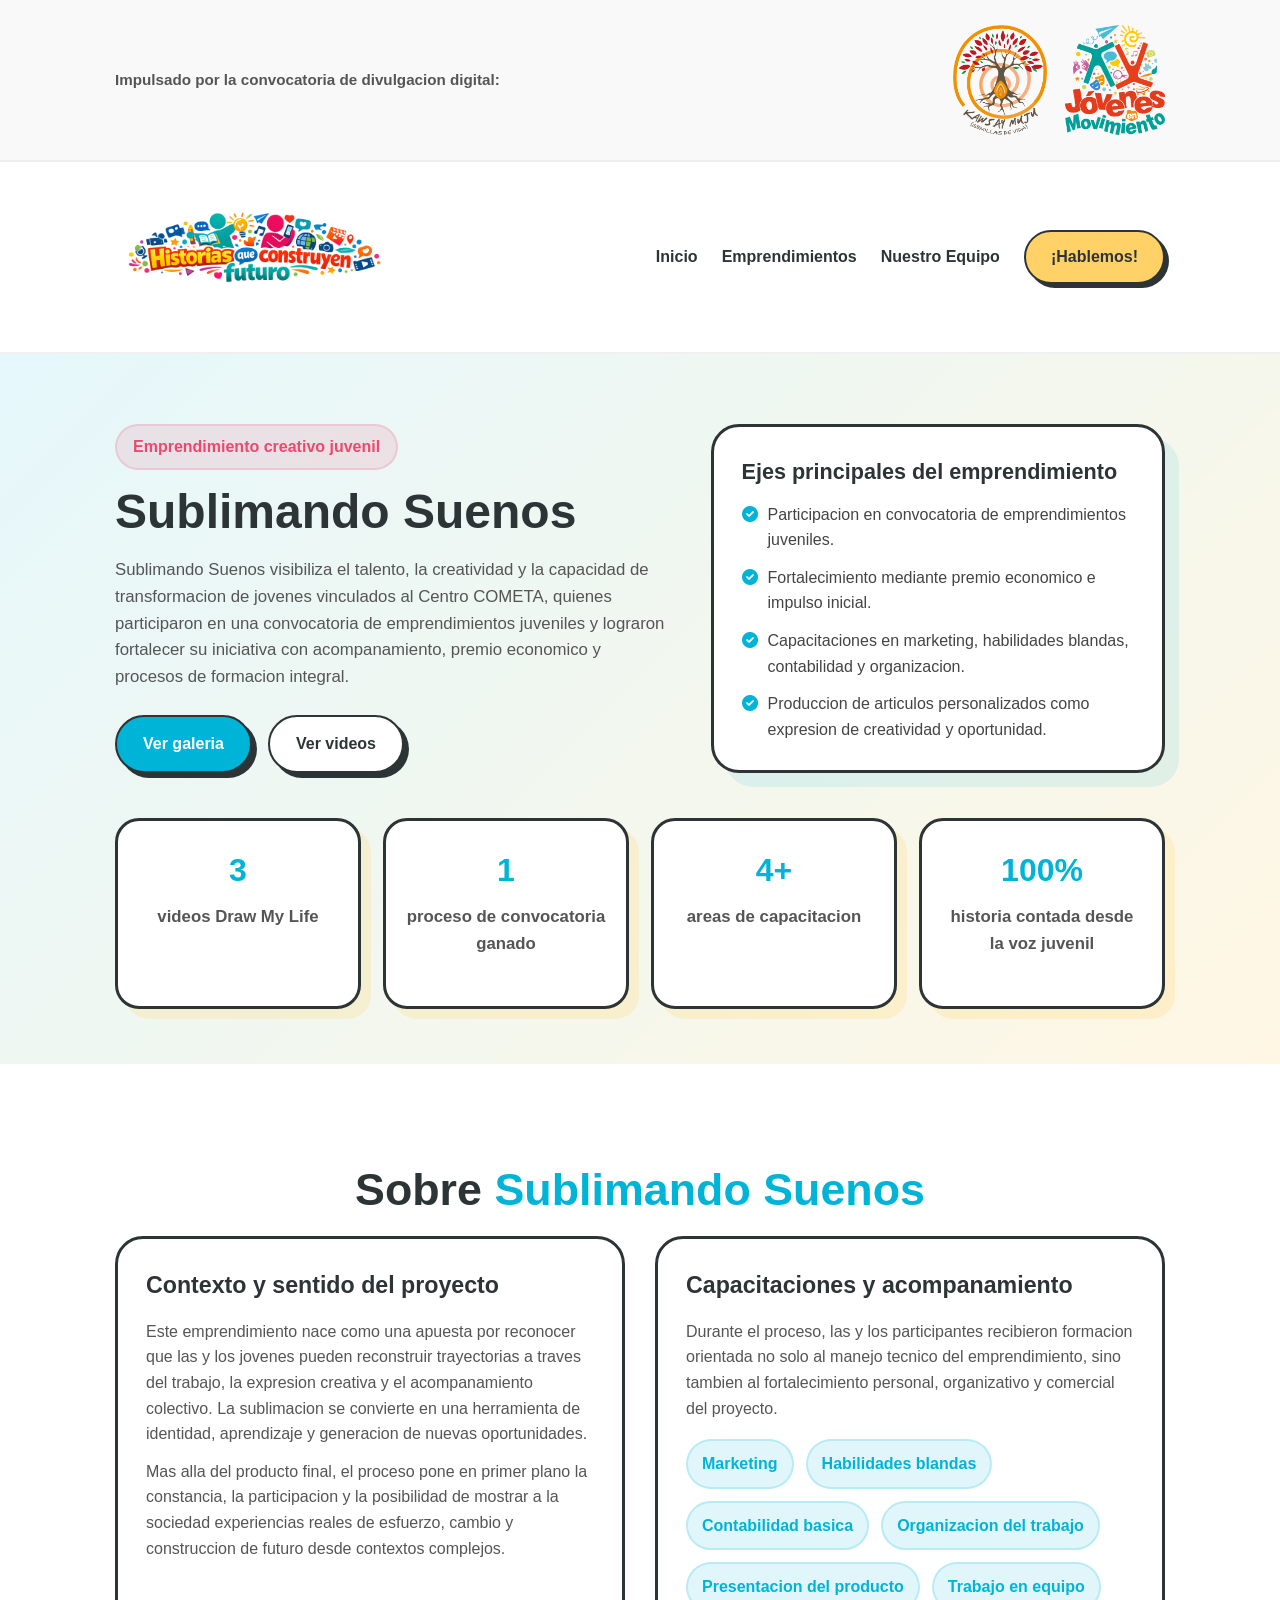
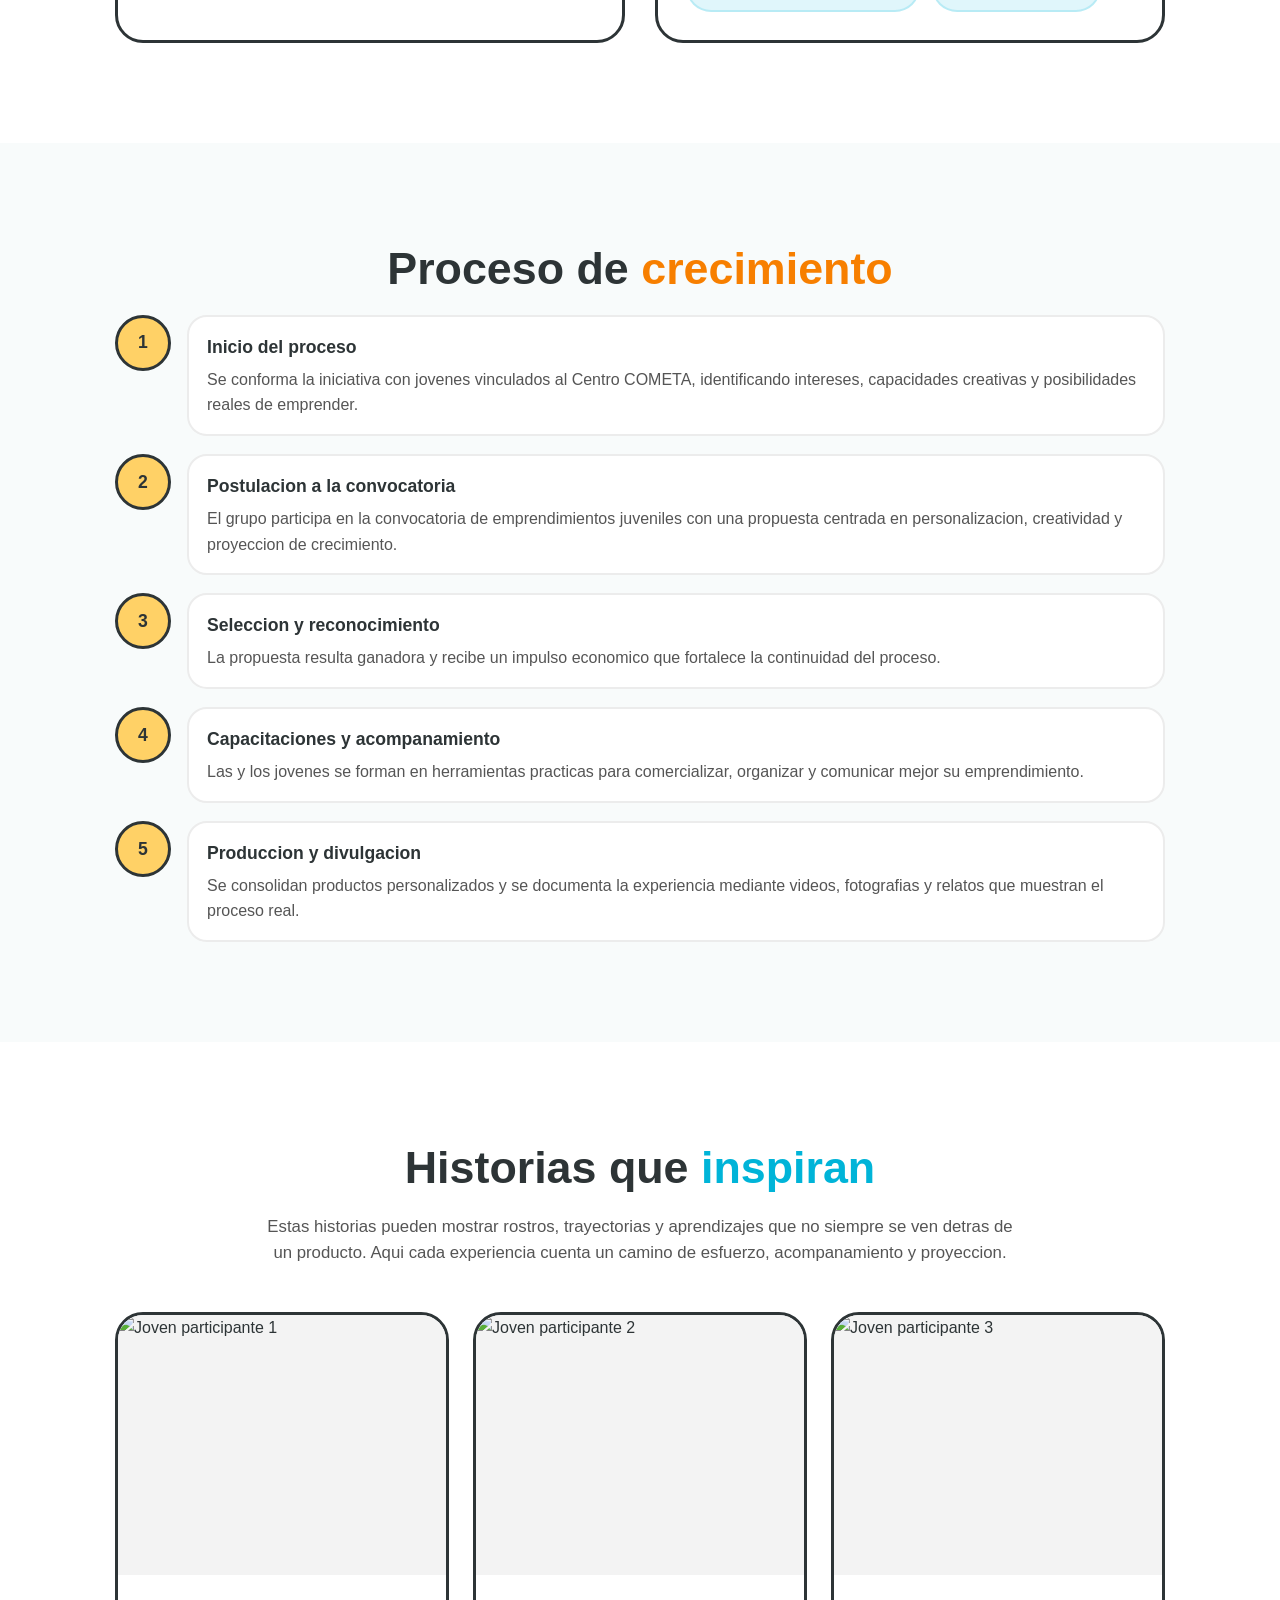
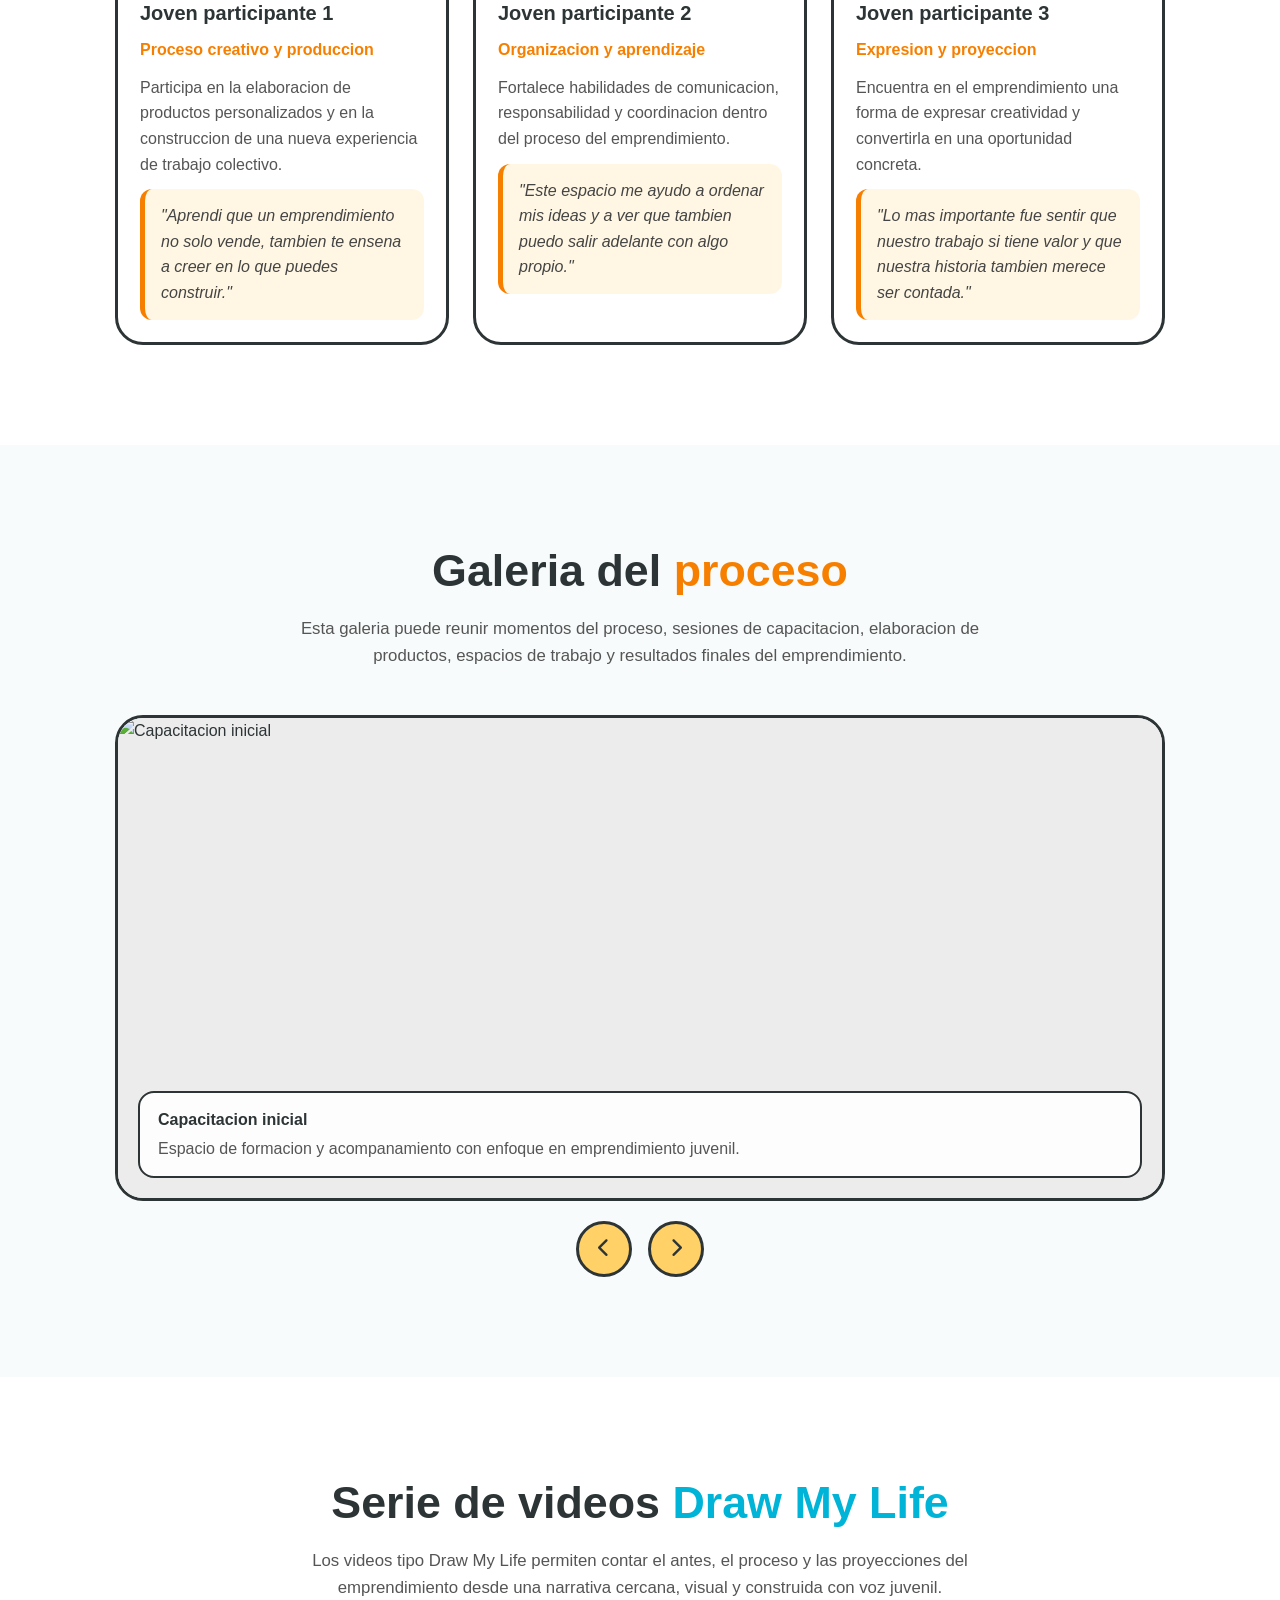
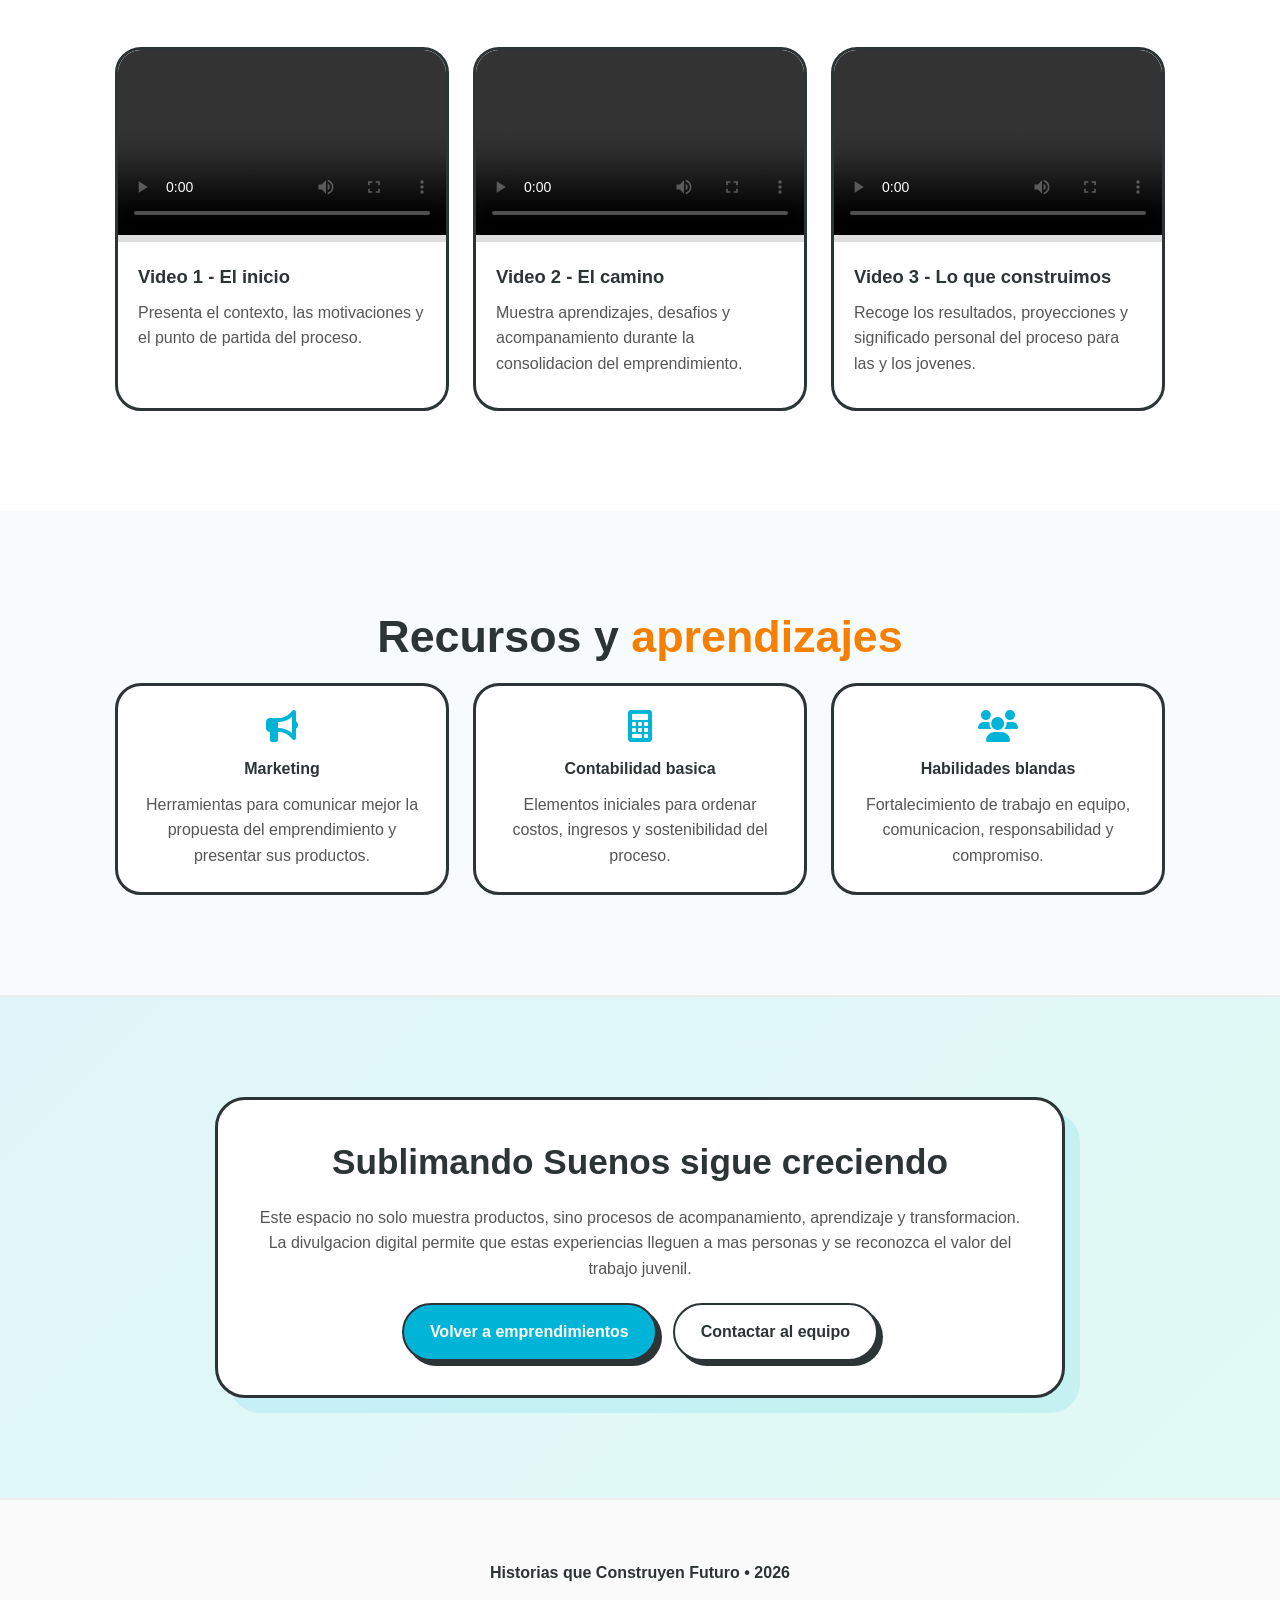
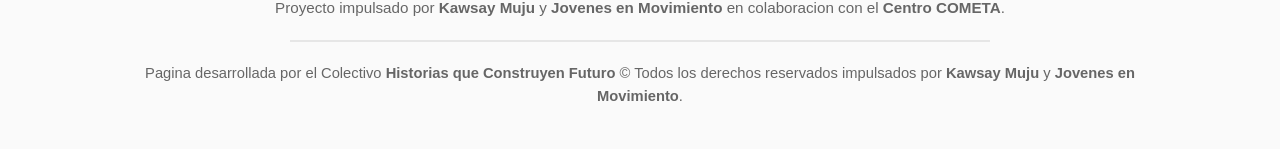
==== divulgacion.html @ be087a63 "Add files via upload" ====
<!DOCTYPE html>
<html lang="es">
<head>
    <meta charset="UTF-8">
    <meta name="viewport" content="width=device-width, initial-scale=1.0">
    <title>Divulgacion | Historias que Construyen Futuro</title>
    <link rel="stylesheet" href="styles.css">
    <link rel="stylesheet" href="https://cdnjs.cloudflare.com/ajax/libs/font-awesome/6.0.0/css/all.min.css">
    <style>
        .project-hero {
            padding: 70px 0 55px;
            background: linear-gradient(135deg, rgba(0,180,216,0.10), rgba(255,209,102,0.18));
        }

        .project-hero-grid {
            display: grid;
            grid-template-columns: 1.1fr 0.9fr;
            gap: 40px;
            align-items: center;
        }

        .project-tag {
            display: inline-block;
            margin-bottom: 16px;
            background: rgba(239, 71, 111, 0.12);
            color: var(--accent);
            font-weight: 800;
            padding: 8px 16px;
            border-radius: 999px;
            border: 2px solid rgba(239, 71, 111, 0.16);
        }

        .project-hero h1 {
            font-size: 3rem;
            line-height: 1.1;
            margin-bottom: 18px;
            font-weight: 900;
        }

        .project-hero p {
            font-size: 1.05rem;
            color: #555;
            margin-bottom: 24px;
        }

        .hero-side-card {
            background: white;
            border: 3px solid var(--text);
            border-radius: 28px;
            padding: 28px;
            box-shadow: 14px 14px 0 rgba(0, 180, 216, 0.10);
        }

        .hero-side-card h3 {
            margin-bottom: 12px;
            font-size: 1.35rem;
        }

        .hero-side-card ul {
            list-style: none;
            display: grid;
            gap: 12px;
        }

        .hero-side-card li {
            display: flex;
            align-items: flex-start;
            gap: 10px;
            color: #444;
        }

        .hero-side-card i {
            color: var(--primary);
            margin-top: 4px;
        }

        .stats-grid {
            display: grid;
            grid-template-columns: repeat(4, 1fr);
            gap: 22px;
            margin-top: 45px;
        }

        .stat-card {
            background: white;
            border: 3px solid var(--text);
            border-radius: 24px;
            padding: 24px 20px;
            text-align: center;
            box-shadow: 10px 10px 0 rgba(255, 209, 102, 0.22);
        }

        .stat-card h3 {
            font-size: 2rem;
            color: var(--primary);
            margin-bottom: 8px;
        }

        .stat-card p {
            font-weight: 700;
            color: #555;
        }

        .content-grid {
            display: grid;
            grid-template-columns: 1fr 1fr;
            gap: 30px;
            align-items: stretch;
        }

        .info-card {
            background: white;
            border: 3px solid var(--text);
            border-radius: 28px;
            padding: 28px;
            height: 100%;
        }

        .info-card h3 {
            font-size: 1.45rem;
            margin-bottom: 15px;
        }

        .info-card p {
            color: #555;
            margin-bottom: 12px;
        }

        .pill-list {
            display: flex;
            flex-wrap: wrap;
            gap: 12px;
            margin-top: 18px;
        }

        .pill {
            background: rgba(0,180,216,0.12);
            border: 2px solid rgba(0,180,216,0.18);
            color: var(--primary);
            font-weight: 700;
            padding: 10px 14px;
            border-radius: 999px;
        }

        .timeline {
            display: grid;
            gap: 18px;
            margin-top: 12px;
        }

        .timeline-item {
            display: grid;
            grid-template-columns: 56px 1fr;
            gap: 16px;
            align-items: start;
        }

        .timeline-badge {
            width: 56px;
            height: 56px;
            border-radius: 50%;
            background: var(--yellow);
            border: 3px solid var(--text);
            display: flex;
            align-items: center;
            justify-content: center;
            font-weight: 900;
            font-size: 1.1rem;
        }

        .timeline-content {
            background: #fff;
            border: 2px solid #ececec;
            border-radius: 20px;
            padding: 16px 18px;
        }

        .timeline-content h4 {
            margin-bottom: 6px;
            font-size: 1.1rem;
        }

        .timeline-content p {
            color: #555;
            margin: 0;
        }

        .story-grid {
            display: grid;
            grid-template-columns: repeat(3, 1fr);
            gap: 24px;
        }

        .story-person-card {
            background: white;
            border: 3px solid var(--text);
            border-radius: 28px;
            overflow: hidden;
            height: 100%;
        }

        .story-person-card img {
            width: 100%;
            height: 260px;
            object-fit: cover;
            background: #f3f3f3;
        }

        .story-person-body {
            padding: 22px;
        }

        .story-person-body h4 {
            font-size: 1.25rem;
            margin-bottom: 8px;
        }

        .story-person-body span {
            display: inline-block;
            margin-bottom: 12px;
            color: var(--secondary);
            font-weight: 700;
        }

        .story-person-body p {
            color: #555;
            margin-bottom: 12px;
        }

        .quote-box {
            margin-top: 12px;
            padding: 14px 16px;
            background: rgba(255, 209, 102, 0.18);
            border-left: 5px solid var(--secondary);
            border-radius: 12px;
            font-style: italic;
            color: #444;
        }

        .carousel-section {
            position: relative;
        }

        .carousel-wrapper {
            overflow: hidden;
            border-radius: 28px;
            border: 3px solid var(--text);
            background: white;
        }

        .carousel-track {
            display: flex;
            transition: transform 0.5s ease;
        }

        .carousel-slide {
            min-width: 100%;
            position: relative;
        }

        .carousel-slide img {
            width: 100%;
            height: 480px;
            object-fit: cover;
            background: #ececec;
        }

        .carousel-caption {
            position: absolute;
            left: 20px;
            right: 20px;
            bottom: 20px;
            background: rgba(255,255,255,0.92);
            border-radius: 16px;
            padding: 14px 18px;
            border: 2px solid var(--text);
        }

        .carousel-caption h4 {
            margin-bottom: 4px;
        }

        .carousel-caption p {
            color: #555;
            margin: 0;
        }

        .carousel-controls {
            display: flex;
            justify-content: center;
            gap: 16px;
            margin-top: 20px;
        }

        .carousel-btn {
            width: 56px;
            height: 56px;
            border-radius: 50%;
            border: 3px solid var(--text);
            background: var(--yellow);
            color: var(--text);
            font-size: 1.2rem;
            cursor: pointer;
            transition: 0.3s ease;
        }

        .carousel-btn:hover {
            transform: translateY(-2px);
            box-shadow: 6px 6px 0 var(--text);
        }

        .video-grid {
            display: grid;
            grid-template-columns: repeat(3, 1fr);
            gap: 24px;
        }

        .video-card {
            background: white;
            border: 3px solid var(--text);
            border-radius: 26px;
            overflow: hidden;
        }

        .video-frame {
            aspect-ratio: 16 / 9;
            background: #ddd;
        }

        .video-frame iframe,
        .video-frame video {
            width: 100%;
            height: 100%;
            border: 0;
        }

        .video-body {
            padding: 20px;
        }

        .video-body h4 {
            margin-bottom: 8px;
            font-size: 1.15rem;
        }

        .video-body p {
            color: #555;
            margin-bottom: 12px;
        }

        .resource-grid {
            display: grid;
            grid-template-columns: repeat(3, 1fr);
            gap: 24px;
        }

        .resource-card {
            background: white;
            border: 3px solid var(--text);
            border-radius: 26px;
            padding: 24px;
            text-align: center;
        }

        .resource-card i {
            font-size: 2rem;
            color: var(--primary);
            margin-bottom: 14px;
        }

        .resource-card h4 {
            margin-bottom: 10px;
        }

        .resource-card p {
            color: #555;
        }

        .cta-final {
            background: linear-gradient(135deg, rgba(0,180,216,0.12), rgba(6,214,160,0.12));
            border-top: 2px solid #ececec;
        }

        .cta-final-box {
            background: white;
            border: 3px solid var(--text);
            border-radius: 30px;
            padding: 34px;
            text-align: center;
            box-shadow: 15px 15px 0 rgba(0,180,216,0.12);
            max-width: 850px;
            margin: 0 auto;
        }

        .cta-final-box h2 {
            font-size: 2.2rem;
            margin-bottom: 14px;
        }

        .cta-final-box p {
            color: #555;
            margin-bottom: 22px;
        }

        .hidden {
            display: none !important;
        }

        @media (max-width: 992px) {
            .project-hero-grid,
            .content-grid,
            .video-grid,
            .resource-grid,
            .story-grid {
                grid-template-columns: 1fr;
            }

            .stats-grid {
                grid-template-columns: repeat(2, 1fr);
            }

            .project-hero {
                text-align: center;
            }

            .project-hero h1 {
                font-size: 2.4rem;
            }

            .carousel-slide img {
                height: 360px;
            }
        }

        @media (max-width: 768px) {
            .project-hero {
                padding: 55px 0 45px;
            }

            .project-hero h1 {
                font-size: 2rem;
            }

            .stats-grid {
                grid-template-columns: 1fr;
            }

            .carousel-slide img {
                height: 260px;
            }

            .timeline-item {
                grid-template-columns: 1fr;
            }

            .timeline-badge {
                margin-bottom: 8px;
            }

            .cta-final-box h2 {
                font-size: 1.8rem;
            }
        }
    </style>
</head>
<body>

    <div class="top-bar">
        <div class="container top-flex">
            <span class="support-text">Impulsado por la convocatoria de divulgacion digital:</span>
            <div class="logos-aliados">
                <a href="https://www.facebook.com/KawsayMuju/" target="_blank" class="link-logo">
                    <img src="imagenes/Logo Kawsay Muju.png" alt="Kawsay Muju" class="ong-logo-large">
                </a>
                <a href="https://jovenesenmovimiento.org/?view=featured" target="_blank" class="link-logo">
                    <img src="imagenes/Logo JeM sin año vertical-04.png" alt="Jovenes en Movimiento" class="ong-logo-large">
                </a>
            </div>
        </div>
    </div>

    <header class="main-header">
        <div class="container header-container">
            <a href="index.html" class="logo">
                <img src="imagenes/logohqcf.png" alt="Historias que Construyen Futuro" class="main-logo-img">
            </a>

            <button class="menu-toggle" aria-label="Abrir menu">
                <i class="fas fa-bars"></i>
            </button>

            <nav class="nav-menu">
                <ul>
                    <li><a href="index.html#inicio">Inicio</a></li>
                    <li><a href="index.html#emprendimientos">Emprendimientos</a></li>
                    <li><a href="index.html#equipo">Nuestro Equipo</a></li>
                    <li><a href="index.html#contacto" class="btn-nav">¡Hablemos!</a></li>
                </ul>
            </nav>
        </div>
    </header>

    <main id="projectContent">
        <section class="project-hero">
            <div class="container">
                <div class="project-hero-grid">
                    <div>
                        <span class="project-tag" id="projectTag">Emprendimiento juvenil</span>
                        <h1 id="projectTitle">Titulo del emprendimiento</h1>
                        <p id="projectIntro">Descripcion principal del proyecto.</p>

                        <div class="cta-group">
                            <a href="#galeria" class="btn btn-primary">Ver galeria</a>
                            <a href="#videos" class="btn btn-outline">Ver videos</a>
                        </div>
                    </div>

                    <div class="hero-side-card">
                        <h3 id="projectCardTitle">Resumen del proceso</h3>
                        <ul id="projectHighlights"></ul>
                    </div>
                </div>

                <div class="stats-grid" id="statsGrid"></div>
            </div>
        </section>

        <section class="section">
            <div class="container">
                <h2 class="section-title">Sobre <span class="text-primary" id="projectNameInline">el emprendimiento</span></h2>

                <div class="content-grid">
                    <div class="info-card anim-card">
                        <h3>Contexto y sentido del proyecto</h3>
                        <p id="projectContext"></p>
                        <p id="projectContext2"></p>
                    </div>

                    <div class="info-card anim-card">
                        <h3>Capacitaciones y acompanamiento</h3>
                        <p id="projectTrainingText"></p>
                        <div class="pill-list" id="trainingPills"></div>
                    </div>
                </div>
            </div>
        </section>

        <section class="section bg-soft">
            <div class="container">
                <h2 class="section-title">Proceso de <span class="text-secondary">crecimiento</span></h2>
                <div class="timeline" id="timeline"></div>
            </div>
        </section>

        <section class="section">
            <div class="container">
                <h2 class="section-title">Historias que <span class="text-primary">inspiran</span></h2>
                <p class="section-intro" id="storyIntro"></p>
                <div class="story-grid" id="storyGrid"></div>
            </div>
        </section>

        <section class="section bg-soft carousel-section" id="galeria">
            <div class="container">
                <h2 class="section-title">Galeria del <span class="text-secondary">proceso</span></h2>
                <p class="section-intro" id="galleryIntro"></p>

                <div class="carousel-wrapper">
                    <div class="carousel-track" id="carouselTrack"></div>
                </div>

                <div class="carousel-controls">
                    <button class="carousel-btn" id="prevSlide" aria-label="Anterior">
                        <i class="fas fa-chevron-left"></i>
                    </button>
                    <button class="carousel-btn" id="nextSlide" aria-label="Siguiente">
                        <i class="fas fa-chevron-right"></i>
                    </button>
                </div>
            </div>
        </section>

        <section class="section" id="videos">
            <div class="container">
                <h2 class="section-title">Serie de videos <span class="text-primary">Draw My Life</span></h2>
                <p class="section-intro" id="videoIntro"></p>
                <div class="video-grid" id="videoGrid"></div>
            </div>
        </section>

        <section class="section bg-soft">
            <div class="container">
                <h2 class="section-title">Recursos y <span class="text-secondary">aprendizajes</span></h2>
                <div class="resource-grid" id="resourceGrid"></div>
            </div>
        </section>

        <section class="section cta-final">
            <div class="container">
                <div class="cta-final-box">
                    <h2 id="finalTitle">Seguimos construyendo futuro</h2>
                    <p id="finalText"></p>
                    <div class="cta-group" style="justify-content:center;">
                        <a href="index.html#emprendimientos" class="btn btn-primary">Volver a emprendimientos</a>
                        <a href="index.html#contacto" class="btn btn-outline">Contactar al equipo</a>
                    </div>
                </div>
            </div>
        </section>
    </main>

    <footer class="main-footer">
        <div class="container text-center">
            <p><strong>Historias que Construyen Futuro • 2026</strong></p>
            <p class="small">Proyecto impulsado por <strong>Kawsay Muju</strong> y <strong>Jovenes en Movimiento</strong> en colaboracion con el <strong>Centro COMETA</strong>.</p>
            <hr class="footer-divider">
            <p class="credits">Pagina desarrollada por el Colectivo <strong>Historias que Construyen Futuro</strong> &copy; Todos los derechos reservados impulsados por <strong>Kawsay Muju</strong> y <strong>Jovenes en Movimiento</strong>.</p>
        </div>
    </footer>

    <script>
        const btn = document.querySelector('.menu-toggle');
        const menu = document.querySelector('.nav-menu');

        btn.onclick = () => menu.classList.toggle('active');

        const proyectos = {
            sublimando: {
                tag: "Emprendimiento creativo juvenil",
                title: "Sublimando Suenos",
                intro: "Sublimando Suenos visibiliza el talento, la creatividad y la capacidad de transformacion de jovenes vinculados al Centro COMETA, quienes participaron en una convocatoria de emprendimientos juveniles y lograron fortalecer su iniciativa con acompanamiento, premio economico y procesos de formacion integral.",
                cardTitle: "Ejes principales del emprendimiento",
                highlights: [
                    "Participacion en convocatoria de emprendimientos juveniles.",
                    "Fortalecimiento mediante premio economico e impulso inicial.",
                    "Capacitaciones en marketing, habilidades blandas, contabilidad y organizacion.",
                    "Produccion de articulos personalizados como expresion de creatividad y oportunidad."
                ],
                stats: [
                    { value: "3", label: "videos Draw My Life" },
                    { value: "1", label: "proceso de convocatoria ganado" },
                    { value: "4+", label: "areas de capacitacion" },
                    { value: "100%", label: "historia contada desde la voz juvenil" }
                ],
                projectNameInline: "Sublimando Suenos",
                context: "Este emprendimiento nace como una apuesta por reconocer que las y los jovenes pueden reconstruir trayectorias a traves del trabajo, la expresion creativa y el acompanamiento colectivo. La sublimacion se convierte en una herramienta de identidad, aprendizaje y generacion de nuevas oportunidades.",
                context2: "Mas alla del producto final, el proceso pone en primer plano la constancia, la participacion y la posibilidad de mostrar a la sociedad experiencias reales de esfuerzo, cambio y construccion de futuro desde contextos complejos.",
                trainingText: "Durante el proceso, las y los participantes recibieron formacion orientada no solo al manejo tecnico del emprendimiento, sino tambien al fortalecimiento personal, organizativo y comercial del proyecto.",
                trainingPills: [
                    "Marketing",
                    "Habilidades blandas",
                    "Contabilidad basica",
                    "Organizacion del trabajo",
                    "Presentacion del producto",
                    "Trabajo en equipo"
                ],
                timeline: [
                    {
                        step: "1",
                        title: "Inicio del proceso",
                        text: "Se conforma la iniciativa con jovenes vinculados al Centro COMETA, identificando intereses, capacidades creativas y posibilidades reales de emprender."
                    },
                    {
                        step: "2",
                        title: "Postulacion a la convocatoria",
                        text: "El grupo participa en la convocatoria de emprendimientos juveniles con una propuesta centrada en personalizacion, creatividad y proyeccion de crecimiento."
                    },
                    {
                        step: "3",
                        title: "Seleccion y reconocimiento",
                        text: "La propuesta resulta ganadora y recibe un impulso economico que fortalece la continuidad del proceso."
                    },
                    {
                        step: "4",
                        title: "Capacitaciones y acompanamiento",
                        text: "Las y los jovenes se forman en herramientas practicas para comercializar, organizar y comunicar mejor su emprendimiento."
                    },
                    {
                        step: "5",
                        title: "Produccion y divulgacion",
                        text: "Se consolidan productos personalizados y se documenta la experiencia mediante videos, fotografias y relatos que muestran el proceso real."
                    }
                ],
                storyIntro: "Estas historias pueden mostrar rostros, trayectorias y aprendizajes que no siempre se ven detras de un producto. Aqui cada experiencia cuenta un camino de esfuerzo, acompanamiento y proyeccion.",
                stories: [
                    {
                        image: "imagenes/sublimando/persona1.jpg",
                        name: "Joven participante 1",
                        role: "Proceso creativo y produccion",
                        text: "Participa en la elaboracion de productos personalizados y en la construccion de una nueva experiencia de trabajo colectivo.",
                        quote: "Aprendi que un emprendimiento no solo vende, tambien te ensena a creer en lo que puedes construir."
                    },
                    {
                        image: "imagenes/sublimando/persona2.jpg",
                        name: "Joven participante 2",
                        role: "Organizacion y aprendizaje",
                        text: "Fortalece habilidades de comunicacion, responsabilidad y coordinacion dentro del proceso del emprendimiento.",
                        quote: "Este espacio me ayudo a ordenar mis ideas y a ver que tambien puedo salir adelante con algo propio."
                    },
                    {
                        image: "imagenes/sublimando/persona3.jpg",
                        name: "Joven participante 3",
                        role: "Expresion y proyeccion",
                        text: "Encuentra en el emprendimiento una forma de expresar creatividad y convertirla en una oportunidad concreta.",
                        quote: "Lo mas importante fue sentir que nuestro trabajo si tiene valor y que nuestra historia tambien merece ser contada."
                    }
                ],
                galleryIntro: "Esta galeria puede reunir momentos del proceso, sesiones de capacitacion, elaboracion de productos, espacios de trabajo y resultados finales del emprendimiento.",
                gallery: [
                    {
                        image: "imagenes/sublimando/galeria1.jpg",
                        title: "Capacitacion inicial",
                        desc: "Espacio de formacion y acompanamiento con enfoque en emprendimiento juvenil."
                    },
                    {
                        image: "imagenes/sublimando/galeria2.jpg",
                        title: "Diseno y preparacion",
                        desc: "Proceso creativo previo a la sublimacion de productos personalizados."
                    },
                    {
                        image: "imagenes/sublimando/galeria3.jpg",
                        title: "Trabajo en equipo",
                        desc: "Articulacion de tareas y acompanamiento mutuo durante el proceso productivo."
                    },
                    {
                        image: "imagenes/sublimando/galeria4.jpg",
                        title: "Resultados del emprendimiento",
                        desc: "Productos finales y evidencia del trabajo desarrollado."
                    }
                ],
                videoIntro: "Los videos tipo Draw My Life permiten contar el antes, el proceso y las proyecciones del emprendimiento desde una narrativa cercana, visual y construida con voz juvenil.",
                videos: [
                    {
                        title: "Video 1 - El inicio",
                        desc: "Presenta el contexto, las motivaciones y el punto de partida del proceso.",
                        embed: "",
                        file: "videos/sublimando/video1.mp4"
                    },
                    {
                        title: "Video 2 - El camino",
                        desc: "Muestra aprendizajes, desafios y acompanamiento durante la consolidacion del emprendimiento.",
                        embed: "",
                        file: "imagenes/capcut/0380.mp4"
                    },
                    {
                        title: "Video 3 - Lo que construimos",
                        desc: "Recoge los resultados, proyecciones y significado personal del proceso para las y los jovenes.",
                        embed: "",
                        file: "videos/sublimando/video3.mp4"
                    }
                ],
                resources: [
                    {
                        icon: "fas fa-bullhorn",
                        title: "Marketing",
                        text: "Herramientas para comunicar mejor la propuesta del emprendimiento y presentar sus productos."
                    },
                    {
                        icon: "fas fa-calculator",
                        title: "Contabilidad basica",
                        text: "Elementos iniciales para ordenar costos, ingresos y sostenibilidad del proceso."
                    },
                    {
                        icon: "fas fa-users",
                        title: "Habilidades blandas",
                        text: "Fortalecimiento de trabajo en equipo, comunicacion, responsabilidad y compromiso."
                    }
                ],
                finalTitle: "Sublimando Suenos sigue creciendo",
                finalText: "Este espacio no solo muestra productos, sino procesos de acompanamiento, aprendizaje y transformacion. La divulgacion digital permite que estas experiencias lleguen a mas personas y se reconozca el valor del trabajo juvenil."
            },

            germinando: {
                tag: "Emprendimiento productivo juvenil",
                title: "Germinando Ideas",
                intro: "Germinando Ideas pone en valor el trabajo juvenil vinculado a la produccion de hortalizas sostenibles, el aprendizaje practico y la construccion de una relacion mas consciente con la tierra, el cuidado y el trabajo colectivo.",
                cardTitle: "Aspectos clave del emprendimiento",
                highlights: [
                    "Produccion de hortalizas con enfoque de sostenibilidad.",
                    "Aprendizaje practico en cultivo, cuidado y organizacion del proceso.",
                    "Fortalecimiento de capacidades juveniles para el trabajo y la responsabilidad.",
                    "Divulgacion del impacto social, formativo y comunitario del proyecto."
                ],
                stats: [
                    { value: "1", label: "proceso comunitario productivo" },
                    { value: "3", label: "videos narrativos posibles" },
                    { value: "4+", label: "areas de aprendizaje" },
                    { value: "1", label: "experiencia de trabajo con sentido" }
                ],
                projectNameInline: "Germinando Ideas",
                context: "Germinando Ideas se presenta como una experiencia donde el trabajo con la tierra permite desarrollar constancia, organizacion, conocimiento practico y sentido de corresponsabilidad. La produccion no se reduce a sembrar, sino a construir procesos de cuidado y aprendizaje sostenido.",
                context2: "La divulgacion de este emprendimiento permite mostrar el valor de los saberes practicos, el esfuerzo cotidiano y la forma en que una iniciativa productiva puede convertirse en experiencia formativa y de proyeccion para las y los jovenes.",
                trainingText: "El proceso puede incluir aprendizajes vinculados al manejo del cultivo, organizacion del trabajo, sostenibilidad y desarrollo de competencias personales aplicadas al emprendimiento.",
                trainingPills: [
                    "Cultivo y siembra",
                    "Cuidado de hortalizas",
                    "Trabajo en equipo",
                    "Responsabilidad",
                    "Sostenibilidad",
                    "Organizacion productiva"
                ],
                timeline: [
                    {
                        step: "1",
                        title: "Preparacion del espacio",
                        text: "Se organiza el terreno o espacio de cultivo y se distribuyen tareas para iniciar el proceso productivo."
                    },
                    {
                        step: "2",
                        title: "Siembra y acompanamiento",
                        text: "Las y los jovenes participan en las actividades de siembra, riego y cuidado continuo de las hortalizas."
                    },
                    {
                        step: "3",
                        title: "Aprendizaje y constancia",
                        text: "El proceso fortalece disciplina, seguimiento y comprension del valor del trabajo sostenido."
                    },
                    {
                        step: "4",
                        title: "Cosecha y resultados",
                        text: "Se visibilizan los frutos del trabajo realizado y el valor del esfuerzo colectivo."
                    },
                    {
                        step: "5",
                        title: "Divulgacion del impacto",
                        text: "Se documenta la experiencia para mostrar su alcance formativo, social y humano."
                    }
                ],
                storyIntro: "Detras de cada siembra existe una historia de aprendizaje, responsabilidad y construccion de sentido. Estas fichas pueden mostrar trayectorias, rostros y experiencias del proceso.",
                stories: [
                    {
                        image: "imagenes/germinando/persona1.jpg",
                        name: "Joven participante 1",
                        role: "Siembra y cuidado",
                        text: "Participa en el trabajo diario de cultivo y aprende sobre constancia, observacion y responsabilidad.",
                        quote: "Aprendi que sembrar tambien es aprender a tener paciencia y a cuidar algo todos los dias."
                    },
                    {
                        image: "imagenes/germinando/persona2.jpg",
                        name: "Joven participante 2",
                        role: "Trabajo colectivo",
                        text: "Se integra al proceso productivo desde la colaboracion y el compromiso compartido.",
                        quote: "Lo que mas me gusto fue ver que el trabajo en equipo tambien da frutos."
                    },
                    {
                        image: "imagenes/germinando/persona3.jpg",
                        name: "Joven participante 3",
                        role: "Aprendizaje practico",
                        text: "Encuentra en el emprendimiento una forma concreta de aprender haciendo.",
                        quote: "Este proceso me enseno que puedo construir algo util con mis propias manos."
                    }
                ],
                galleryIntro: "La galeria puede mostrar el terreno, la siembra, el cuidado diario, el crecimiento de las hortalizas y los momentos que mejor representan el proceso.",
                gallery: [
                    {
                        image: "imagenes/germinando/galeria1.jpg",
                        title: "Preparacion del espacio",
                        desc: "Adecuacion del lugar y organizacion inicial del trabajo."
                    },
                    {
                        image: "imagenes/germinando/galeria2.jpg",
                        title: "Jornada de siembra",
                        desc: "Participacion de las y los jovenes en el proceso de cultivo."
                    },
                    {
                        image: "imagenes/germinando/galeria3.jpg",
                        title: "Cuidado y seguimiento",
                        desc: "Trabajo continuo en riego, observacion y mantenimiento."
                    },
                    {
                        image: "imagenes/germinando/galeria4.jpg",
                        title: "Resultados del proceso",
                        desc: "Muestra de la produccion lograda y del aprendizaje generado."
                    }
                ],
                videoIntro: "Los videos narrativos pueden presentar el antes, el proceso de cultivo y el impacto personal y colectivo que deja la experiencia en las y los participantes.",
                videos: [
                    {
                        title: "Video 1 - Antes de sembrar",
                        desc: "Presenta el punto de partida del emprendimiento y sus motivaciones.",
                        embed: "",
                        file: "videos/germinando/video1.mp4"
                    },
                    {
                        title: "Video 2 - El proceso",
                        desc: "Recoge escenas de aprendizaje, siembra y acompanamiento.",
                        embed: "",
                        file: "videos/germinando/video2.mp4"
                    },
                    {
                        title: "Video 3 - Lo que florece",
                        desc: "Muestra los resultados, reflexiones y proyecciones del trabajo realizado.",
                        embed: "",
                        file: "videos/germinando/video3.mp4"
                    }
                ],
                resources: [
                    {
                        icon: "fas fa-seedling",
                        title: "Aprendizaje productivo",
                        text: "Conocimientos aplicados al cultivo, cuidado y seguimiento del proceso."
                    },
                    {
                        icon: "fas fa-hand-holding-heart",
                        title: "Responsabilidad",
                        text: "Fortalecimiento de compromiso, constancia y cuidado cotidiano."
                    },
                    {
                        icon: "fas fa-people-group",
                        title: "Trabajo colectivo",
                        text: "Construccion de experiencia compartida, apoyo mutuo y organizacion."
                    }
                ],
                finalTitle: "Germinando Ideas sigue dejando huella",
                finalText: "Divulgar este proceso permite mostrar que el trabajo con sentido, la constancia y el aprendizaje practico tambien construyen futuro. Cada etapa del cultivo representa una experiencia de crecimiento personal y colectivo."
            }
        };

        const params = new URLSearchParams(window.location.search);
        const proyecto = params.get("proyecto") || "sublimando";
        const data = proyectos[proyecto] || proyectos.sublimando;

        document.title = data.title + " | Historias que Construyen Futuro";

        document.getElementById("projectTag").textContent = data.tag;
        document.getElementById("projectTitle").textContent = data.title;
        document.getElementById("projectIntro").textContent = data.intro;
        document.getElementById("projectCardTitle").textContent = data.cardTitle;
        document.getElementById("projectNameInline").textContent = data.projectNameInline;
        document.getElementById("projectContext").textContent = data.context;
        document.getElementById("projectContext2").textContent = data.context2;
        document.getElementById("projectTrainingText").textContent = data.trainingText;
        document.getElementById("storyIntro").textContent = data.storyIntro;
        document.getElementById("galleryIntro").textContent = data.galleryIntro;
        document.getElementById("videoIntro").textContent = data.videoIntro;
        document.getElementById("finalTitle").textContent = data.finalTitle;
        document.getElementById("finalText").textContent = data.finalText;

        const highlightsContainer = document.getElementById("projectHighlights");
        data.highlights.forEach(item => {
            const li = document.createElement("li");
            li.innerHTML = `<i class="fas fa-check-circle"></i><span>${item}</span>`;
            highlightsContainer.appendChild(li);
        });

        const statsGrid = document.getElementById("statsGrid");
        data.stats.forEach(stat => {
            const card = document.createElement("div");
            card.className = "stat-card anim-card";
            card.innerHTML = `
                <h3>${stat.value}</h3>
                <p>${stat.label}</p>
            `;
            statsGrid.appendChild(card);
        });

        const trainingPills = document.getElementById("trainingPills");
        data.trainingPills.forEach(item => {
            const span = document.createElement("span");
            span.className = "pill";
            span.textContent = item;
            trainingPills.appendChild(span);
        });

        const timeline = document.getElementById("timeline");
        data.timeline.forEach(item => {
            const div = document.createElement("div");
            div.className = "timeline-item";
            div.innerHTML = `
                <div class="timeline-badge">${item.step}</div>
                <div class="timeline-content anim-card">
                    <h4>${item.title}</h4>
                    <p>${item.text}</p>
                </div>
            `;
            timeline.appendChild(div);
        });

        const storyGrid = document.getElementById("storyGrid");
        data.stories.forEach(item => {
            const card = document.createElement("div");
            card.className = "story-person-card anim-card";
            card.innerHTML = `
                <img src="${item.image}" alt="${item.name}">
                <div class="story-person-body">
                    <h4>${item.name}</h4>
                    <span>${item.role}</span>
                    <p>${item.text}</p>
                    <div class="quote-box">"${item.quote}"</div>
                </div>
            `;
            storyGrid.appendChild(card);
        });

        const carouselTrack = document.getElementById("carouselTrack");
        data.gallery.forEach(item => {
            const slide = document.createElement("div");
            slide.className = "carousel-slide";
            slide.innerHTML = `
                <img src="${item.image}" alt="${item.title}">
                <div class="carousel-caption">
                    <h4>${item.title}</h4>
                    <p>${item.desc}</p>
                </div>
            `;
            carouselTrack.appendChild(slide);
        });

        let currentSlide = 0;
        const totalSlides = data.gallery.length;

        function updateCarousel() {
            carouselTrack.style.transform = `translateX(-${currentSlide * 100}%)`;
        }

        document.getElementById("prevSlide").addEventListener("click", () => {
            currentSlide = (currentSlide - 1 + totalSlides) % totalSlides;
            updateCarousel();
        });

        document.getElementById("nextSlide").addEventListener("click", () => {
            currentSlide = (currentSlide + 1) % totalSlides;
            updateCarousel();
        });

        const videoGrid = document.getElementById("videoGrid");
        data.videos.forEach(item => {
            const card = document.createElement("div");
            card.className = "video-card anim-card";

            let videoContent = "";
            if (item.embed && item.embed.trim() !== "") {
                videoContent = `
                    <div class="video-frame">
                        <iframe src="${item.embed}" allowfullscreen></iframe>
                    </div>
                `;
            } else {
                videoContent = `
                    <div class="video-frame">
                        <video controls preload="metadata">
                            <source src="${item.file}" type="video/mp4">
                            Tu navegador no soporta video.
                        </video>
                    </div>
                `;
            }

            card.innerHTML = `
                ${videoContent}
                <div class="video-body">
                    <h4>${item.title}</h4>
                    <p>${item.desc}</p>
                </div>
            `;
            videoGrid.appendChild(card);
        });

        const resourceGrid = document.getElementById("resourceGrid");
        data.resources.forEach(item => {
            const card = document.createElement("div");
            card.className = "resource-card anim-card";
            card.innerHTML = `
                <i class="${item.icon}"></i>
                <h4>${item.title}</h4>
                <p>${item.text}</p>
            `;
            resourceGrid.appendChild(card);
        });

        updateCarousel();
    </script>
</body>
</html>
---- styles.css ----
:root {
    --primary: #00B4D8;
    --secondary: #F77F00;
    --accent: #EF476F;
    --green: #06D6A0;
    --yellow: #FFD166;
    --white: #FFFFFF;
    --bg-light: #F8FBFB;
    --text: #2D3436;
    --radius-lg: 30px;
}

* {
    box-sizing: border-box;
    margin: 0;
    padding: 0;
}

html {
    scroll-behavior: smooth;
}

body {
    font-family: 'Segoe UI', Roboto, sans-serif;
    color: var(--text);
    line-height: 1.6;
    overflow-x: hidden;
    background: var(--white);
}

img {
    max-width: 100%;
    display: block;
}

.container {
    max-width: 1100px;
    margin: 0 auto;
    padding: 0 25px;
}

.text-center {
    text-align: center;
}

.text-primary {
    color: var(--primary);
}

.text-secondary {
    color: var(--secondary);
}

.bg-soft {
    background: var(--bg-light);
}

/* --- TOP BAR --- */
.top-bar {
    background: #f9f9f9;
    padding: 25px 0;
    border-bottom: 2px solid #eee;
}

.top-flex {
    display: flex;
    justify-content: space-between;
    align-items: center;
    flex-wrap: wrap;
    gap: 20px;
}

.support-text {
    font-size: 0.95rem;
    font-weight: 600;
    color: #555;
}

.logos-aliados {
    display: flex;
    align-items: center;
    gap: 18px;
    flex-wrap: wrap;
}

.link-logo {
    display: inline-flex;
    align-items: center;
    text-decoration: none;
}

.ong-logo-large {
    height: 110px;
    width: auto;
    transition: transform 0.4s ease;
}

.ong-logo-large:hover {
    transform: scale(1.04);
}

/* --- HEADER --- */
.main-header {
    background: rgba(255, 255, 255, 0.95);
    backdrop-filter: blur(10px);
    position: sticky;
    top: 0;
    z-index: 1000;
    padding: 0;
    border-bottom: 2px solid #f0f0f0;
}

.header-container {
    display: flex;
    align-items: center;
    justify-content: flex-start;
    min-height: 118px;
    padding-top: 0;
    padding-bottom: 0;
    gap: 34px;
}

.logo {
    display: flex;
    align-items: center;
    justify-content: flex-start;
    flex: 0 0 48%;
    padding: 0;
    margin: 0;
    text-decoration: none;
    min-width: 0;
}

.main-logo-img {
    height: 190px;
    width: auto;
    max-width: 100%;
    object-fit: contain;
    display: block;
    margin: 0;
}

.nav-menu {
    display: flex;
    align-items: center;
    justify-content: flex-end;
    flex: 1;
}

.nav-menu ul {
    display: flex;
    list-style: none;
    gap: 24px;
    align-items: center;
}

.nav-menu a {
    text-decoration: none;
    color: var(--text);
    font-weight: 700;
    transition: 0.3s ease;
}

.nav-menu a:hover {
    color: var(--primary);
}

.btn-nav {
    background: var(--yellow);
    padding: 12px 25px;
    border-radius: 50px;
    border: 2.5px solid var(--text);
    box-shadow: 4px 4px 0px var(--text);
    display: inline-flex;
    align-items: center;
    justify-content: center;
}

.btn-nav:hover {
    transform: translateY(-2px);
}

/* --- BOTON HAMBURGUESA --- */
.menu-toggle {
    display: none;
    background: none;
    border: none;
    font-size: 1.8rem;
    color: var(--primary);
    cursor: pointer;
    line-height: 1;
}

/* --- HERO --- */
.hero {
    padding: 80px 0;
}

.hero-grid {
    display: grid;
    grid-template-columns: 1fr 1fr;
    gap: 50px;
    align-items: center;
}

.hero-content h1 {
    font-size: 3rem;
    line-height: 1.15;
    margin-bottom: 20px;
    font-weight: 900;
}

.hero-content p {
    font-size: 1.05rem;
    margin-bottom: 28px;
    color: #444;
}

.tag-proyecto {
    display: inline-block;
    margin-bottom: 18px;
    background: rgba(0, 180, 216, 0.12);
    color: var(--primary);
    font-weight: 700;
    padding: 8px 16px;
    border-radius: 999px;
    border: 2px solid rgba(0, 180, 216, 0.2);
}

.text-highlight {
    color: var(--primary);
    border-bottom: 8px solid var(--yellow);
}

.cta-group {
    display: flex;
    flex-wrap: wrap;
    gap: 16px;
    margin-top: 10px;
}

.btn {
    display: inline-flex;
    align-items: center;
    justify-content: center;
    padding: 14px 26px;
    border-radius: 50px;
    text-decoration: none;
    font-weight: 800;
    transition: 0.3s ease;
    border: 2.5px solid var(--text);
}

.btn-primary {
    background: var(--primary);
    color: white;
    box-shadow: 5px 5px 0px var(--text);
}

.btn-outline {
    background: white;
    color: var(--text);
    box-shadow: 5px 5px 0px var(--text);
}

.btn:hover {
    transform: translateY(-3px);
}

.video-container {
    width: 100%;
}

.video-wrapper {
    border-radius: var(--radius-lg);
    border: 4px solid var(--text);
    overflow: hidden;
    aspect-ratio: 16 / 9;
    position: relative;
    box-shadow: 20px 20px 0px var(--bg-light);
    background: #ddd;
}

.video-hero {
    width: 100%;
    height: 100%;
    object-fit: cover;
}

.video-overlay {
    position: absolute;
    inset: 0;
    pointer-events: none;
}

/* --- SECCIONES --- */
.section {
    padding: 100px 0;
}

.section-title {
    font-size: 2.8rem;
    text-align: center;
    margin-bottom: 20px;
    font-weight: 900;
    line-height: 1.15;
}

.section-intro {
    text-align: center;
    max-width: 760px;
    margin: 0 auto 45px;
    font-size: 1.05rem;
    color: #555;
}

/* --- CARDS EMPRENDIMIENTOS --- */
.stories-grid {
    display: grid;
    grid-template-columns: 1fr 1fr;
    gap: 30px;
}

.story-card {
    background: white;
    border: 3px solid var(--text);
    border-radius: 30px;
    overflow: hidden;
}

.story-img-wrapper {
    width: 100%;
    height: 260px;
    overflow: hidden;
    background: #fff;
    display: flex;
    align-items: center;
    justify-content: center;
    padding: 20px;
}

.story-img-wrapper img {
    width: 100%;
    height: 100%;
    object-fit: contain;
}

.story-body {
    padding: 28px 24px 30px;
}

.story-body h3 {
    font-size: 1.5rem;
    margin-bottom: 12px;
    font-weight: 800;
}

.story-body p {
    color: #555;
    margin-bottom: 16px;
}

.btn-text {
    text-decoration: none;
    font-weight: 800;
    color: var(--primary);
    transition: 0.3s ease;
}

.btn-text:hover {
    color: var(--secondary);
}

/* --- TEAM --- */
.team-grid {
    display: grid;
    grid-template-columns: repeat(auto-fit, minmax(240px, 1fr));
    gap: 30px;
}

.team-card {
    text-align: center;
    padding: 40px 25px;
    background: white;
    border: 2.5px solid #eee;
    border-radius: 40px;
}

.member-img {
    width: 150px;
    height: 150px;
    border-radius: 50%;
    border: 5px solid var(--yellow);
    margin: 0 auto 20px;
    overflow: hidden;
    background: #f2f2f2;
}

.member-img img {
    width: 100%;
    height: 100%;
    object-fit: cover;
}

.team-card h4 {
    font-size: 1.3rem;
    margin-bottom: 5px;
    font-weight: 800;
}

.role {
    display: inline-block;
    margin-bottom: 12px;
    color: var(--secondary);
    font-weight: 700;
}

.team-card p {
    color: #555;
}

/* --- ANIMACIONES --- */
.anim-card {
    transition: all 0.4s cubic-bezier(0.175, 0.885, 0.32, 1.275);
    cursor: pointer;
}

.anim-card:hover {
    transform: translateY(-15px) scale(1.03);
    box-shadow: 15px 15px 0px rgba(0, 180, 216, 0.15);
    border-color: var(--primary) !important;
}

/* --- CONTACTO --- */
.section-contact {
    padding: 80px 0;
}

.section-contact p {
    text-align: center;
    color: #555;
}

.contact-icons {
    display: flex;
    justify-content: center;
    gap: 40px;
    margin-top: 20px;
    flex-wrap: wrap;
}

.icon-btn {
    width: 80px;
    height: 80px;
    border-radius: 50%;
    display: flex;
    align-items: center;
    justify-content: center;
    font-size: 35px;
    color: white;
    border: 3px solid var(--text);
    transition: 0.3s ease;
    text-decoration: none;
}

.whatsapp {
    background: #25D366;
}

.gmail {
    background: #EA4335;
}

.icon-btn:hover {
    transform: scale(1.15) rotate(5deg);
    box-shadow: 10px 10px 0 var(--text);
}

/* --- FOOTER --- */
.main-footer {
    padding: 60px 0 30px;
    border-top: 2px solid #eee;
    background: #fafafa;
}

.main-footer p {
    margin-bottom: 10px;
}

.small {
    font-size: 0.95rem;
    color: #666;
}

.footer-divider {
    border: none;
    border-top: 2px solid #e6e6e6;
    margin: 20px auto;
    max-width: 700px;
}

.credits {
    font-size: 0.92rem;
    color: #666;
}

/* --- RESPONSIVE TABLET Y MOVIL --- */
@media (max-width: 992px) {
    .header-container {
        display: flex;
        align-items: center;
        justify-content: space-between;
        min-height: 96px;
        gap: 12px;
        padding-top: 0;
        padding-bottom: 0;
    }

    .logo {
        display: flex;
        align-items: center;
        justify-content: flex-start;
        flex: 1;
        min-width: 0;
    }

    .main-logo-img {
        height: 115px;
        max-width: 340px;
        width: auto;
        margin: 0;
    }

    .menu-toggle {
        display: flex;
        align-items: center;
        justify-content: center;
        flex-shrink: 0;
        margin-left: auto;
        padding: 8px;
        font-size: 2rem;
        line-height: 1;
    }

    .nav-menu {
        display: none;
        position: absolute;
        top: 100%;
        right: 0;
        left: auto;
        width: min(320px, 88vw);
        background: white;
        padding: 22px 18px;
        border: 3px solid var(--primary);
        border-top: none;
        border-radius: 0 0 18px 18px;
        box-shadow: 0 12px 24px rgba(0, 0, 0, 0.12);
        z-index: 1200;
    }

    .nav-menu.active {
        display: block;
    }

    .nav-menu ul {
        display: flex;
        flex-direction: column;
        align-items: flex-start;
        gap: 16px;
        text-align: left;
    }

    .nav-menu ul li {
        width: 100%;
    }

    .nav-menu a {
        display: block;
        width: 100%;
    }

    .btn-nav {
        width: auto;
    }

    .hero-grid,
    .stories-grid {
        grid-template-columns: 1fr;
        text-align: center;
    }

    .hero-content {
        order: 2;
    }

    .video-container {
        order: 1;
    }

    .cta-group {
        justify-content: center;
    }
}

@media (max-width: 768px) {
    .top-bar {
        padding: 16px 0;
    }

    .top-flex {
        flex-direction: column;
        text-align: center;
    }

    .support-text {
        font-size: 0.9rem;
    }

    .logos-aliados {
        justify-content: center;
    }

    .ong-logo-large {
        height: 72px;
    }

    .header-container {
        min-height: 88px;
        gap: 10px;
    }

    .logo {
        flex: 1;
    }

    .main-logo-img {
        height: 102px;
        max-width: 290px;
    }

    .menu-toggle {
        font-size: 2rem;
        padding: 6px;
    }

    .hero {
        padding: 55px 0;
    }

    .hero-content h1 {
        font-size: 2.2rem;
    }

    .section {
        padding: 75px 0;
    }

    .section-title {
        font-size: 2.1rem;
    }

    .story-img-wrapper {
        height: 220px;
    }

    .member-img {
        width: 130px;
        height: 130px;
    }

    .contact-icons {
        gap: 25px;
    }

    .icon-btn {
        width: 70px;
        height: 70px;
        font-size: 30px;
    }
}

@media (max-width: 480px) {
    .container {
        padding: 0 16px;
    }

    .header-container {
        min-height: 82px;
        gap: 8px;
    }

    .main-logo-img {
        height: 92px;
        max-width: 255px;
    }

    .menu-toggle {
        font-size: 1.9rem;
        padding: 4px;
    }

    .nav-menu {
        width: min(290px, 90vw);
        padding: 18px 16px;
    }

    .hero-content h1 {
        font-size: 1.85rem;
    }

    .section-title {
        font-size: 1.8rem;
    }

    .btn,
    .btn-nav {
        width: 100%;
        justify-content: center;
    }

    .cta-group {
        flex-direction: column;
    }

    .story-body {
        padding: 22px 20px 24px;
    }

    .team-card {
        padding: 30px 20px;
    }
}

/* --- PANTALLAS GRANDES --- */
@media (min-width: 993px) {
    .nav-menu {
        display: flex !important;
    }

    .menu-toggle {
        display: none !important;
    }
}
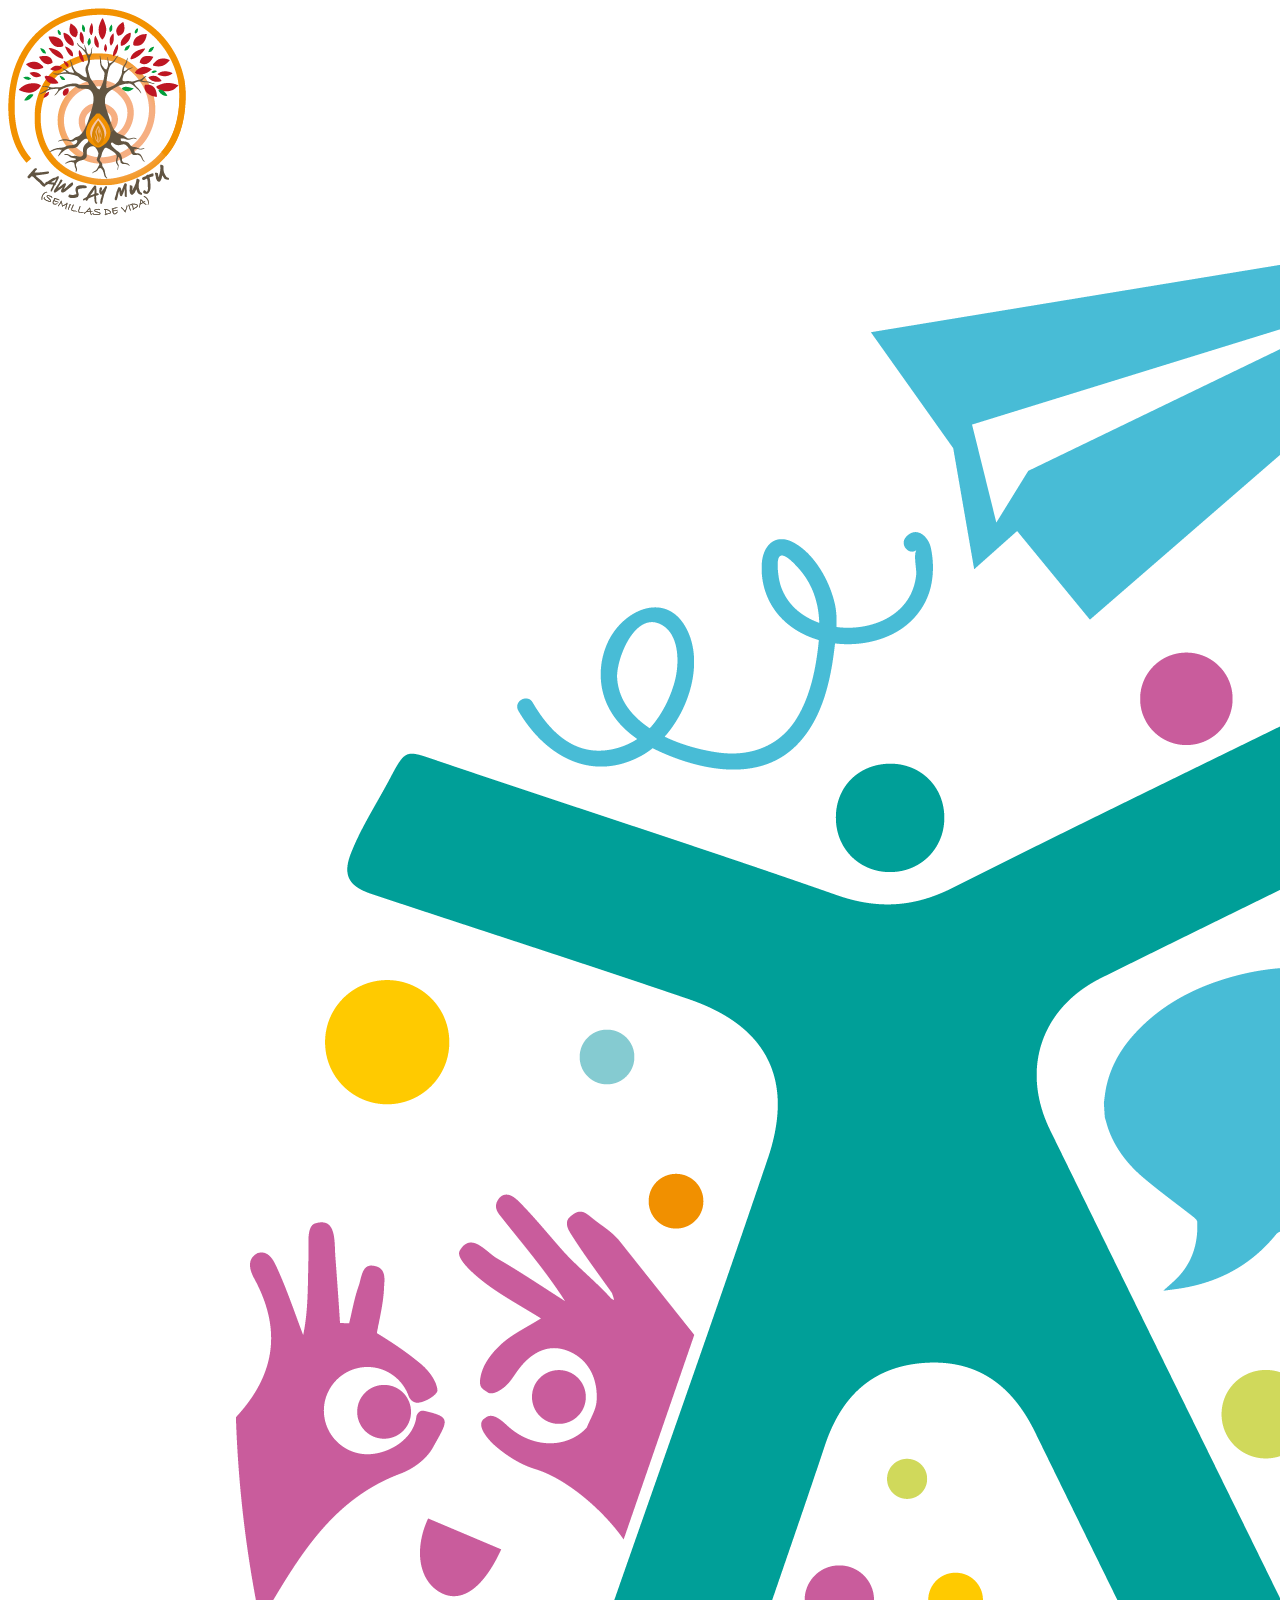
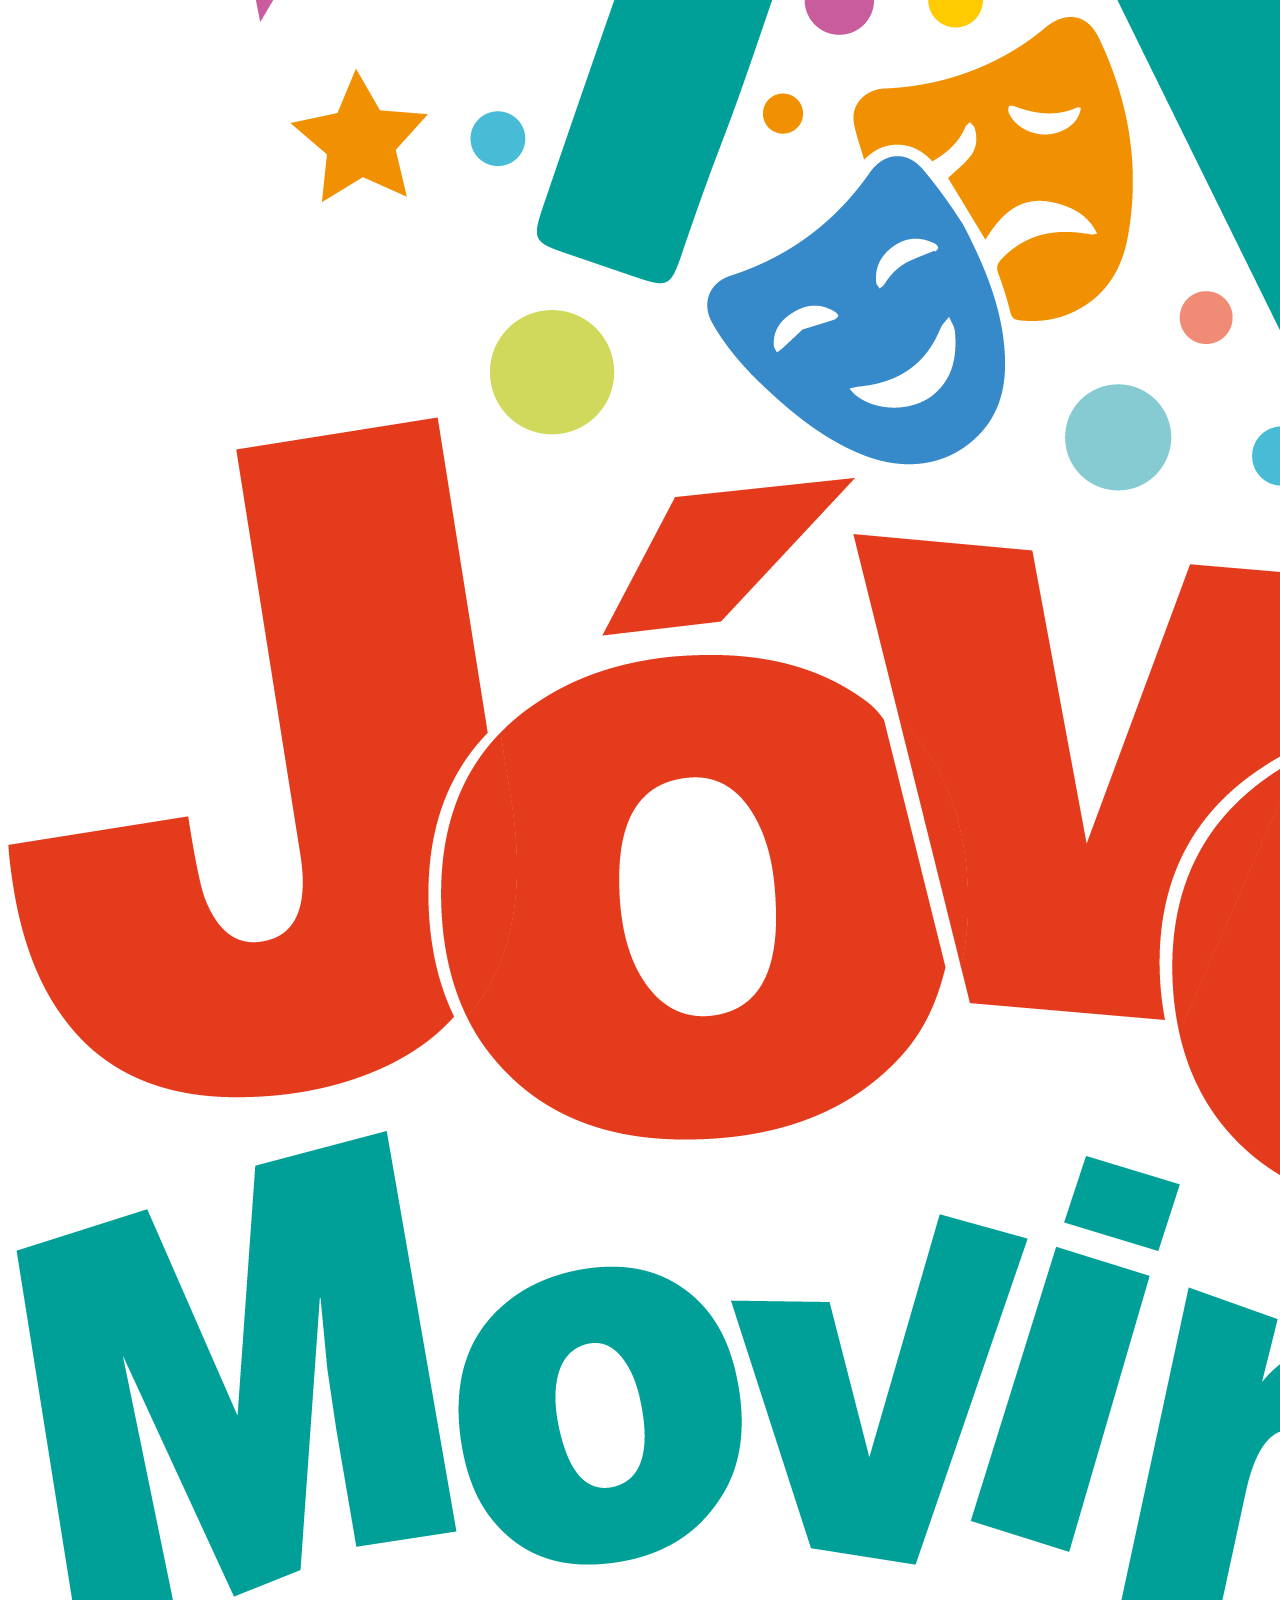
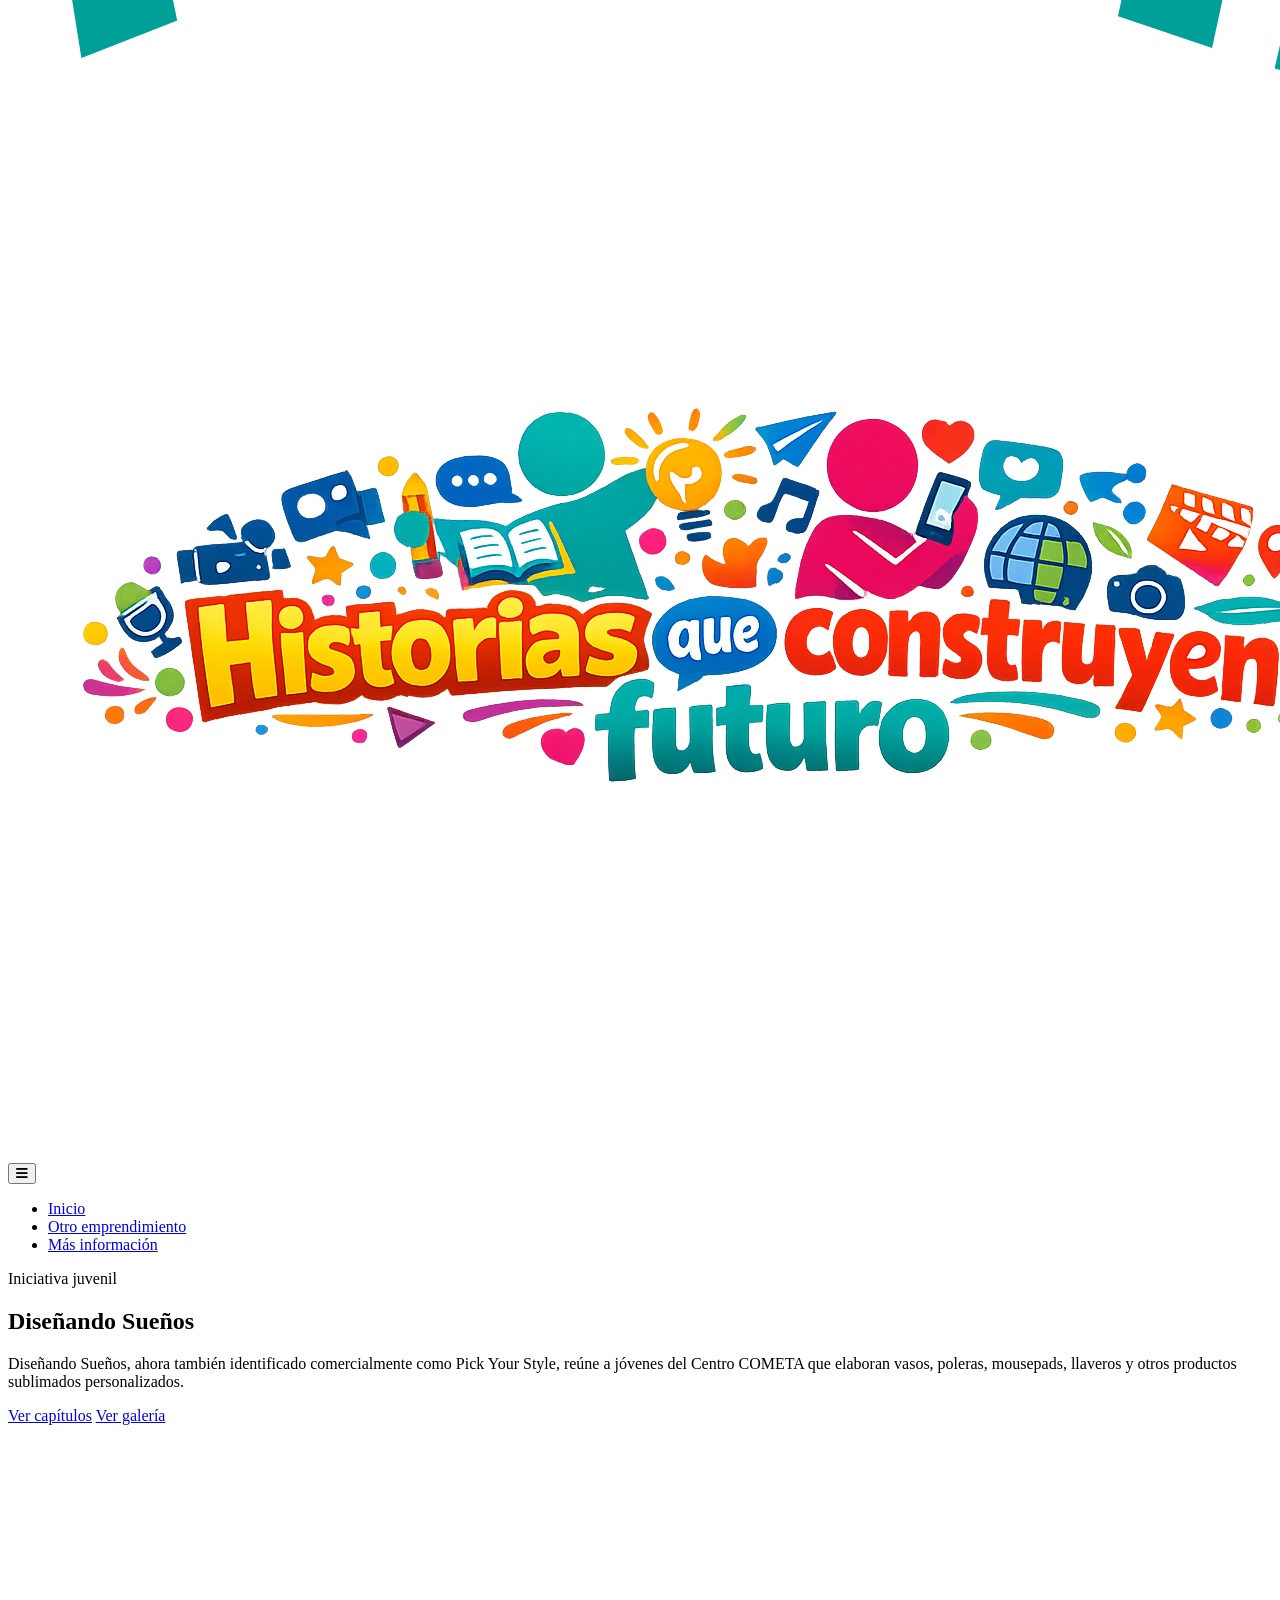
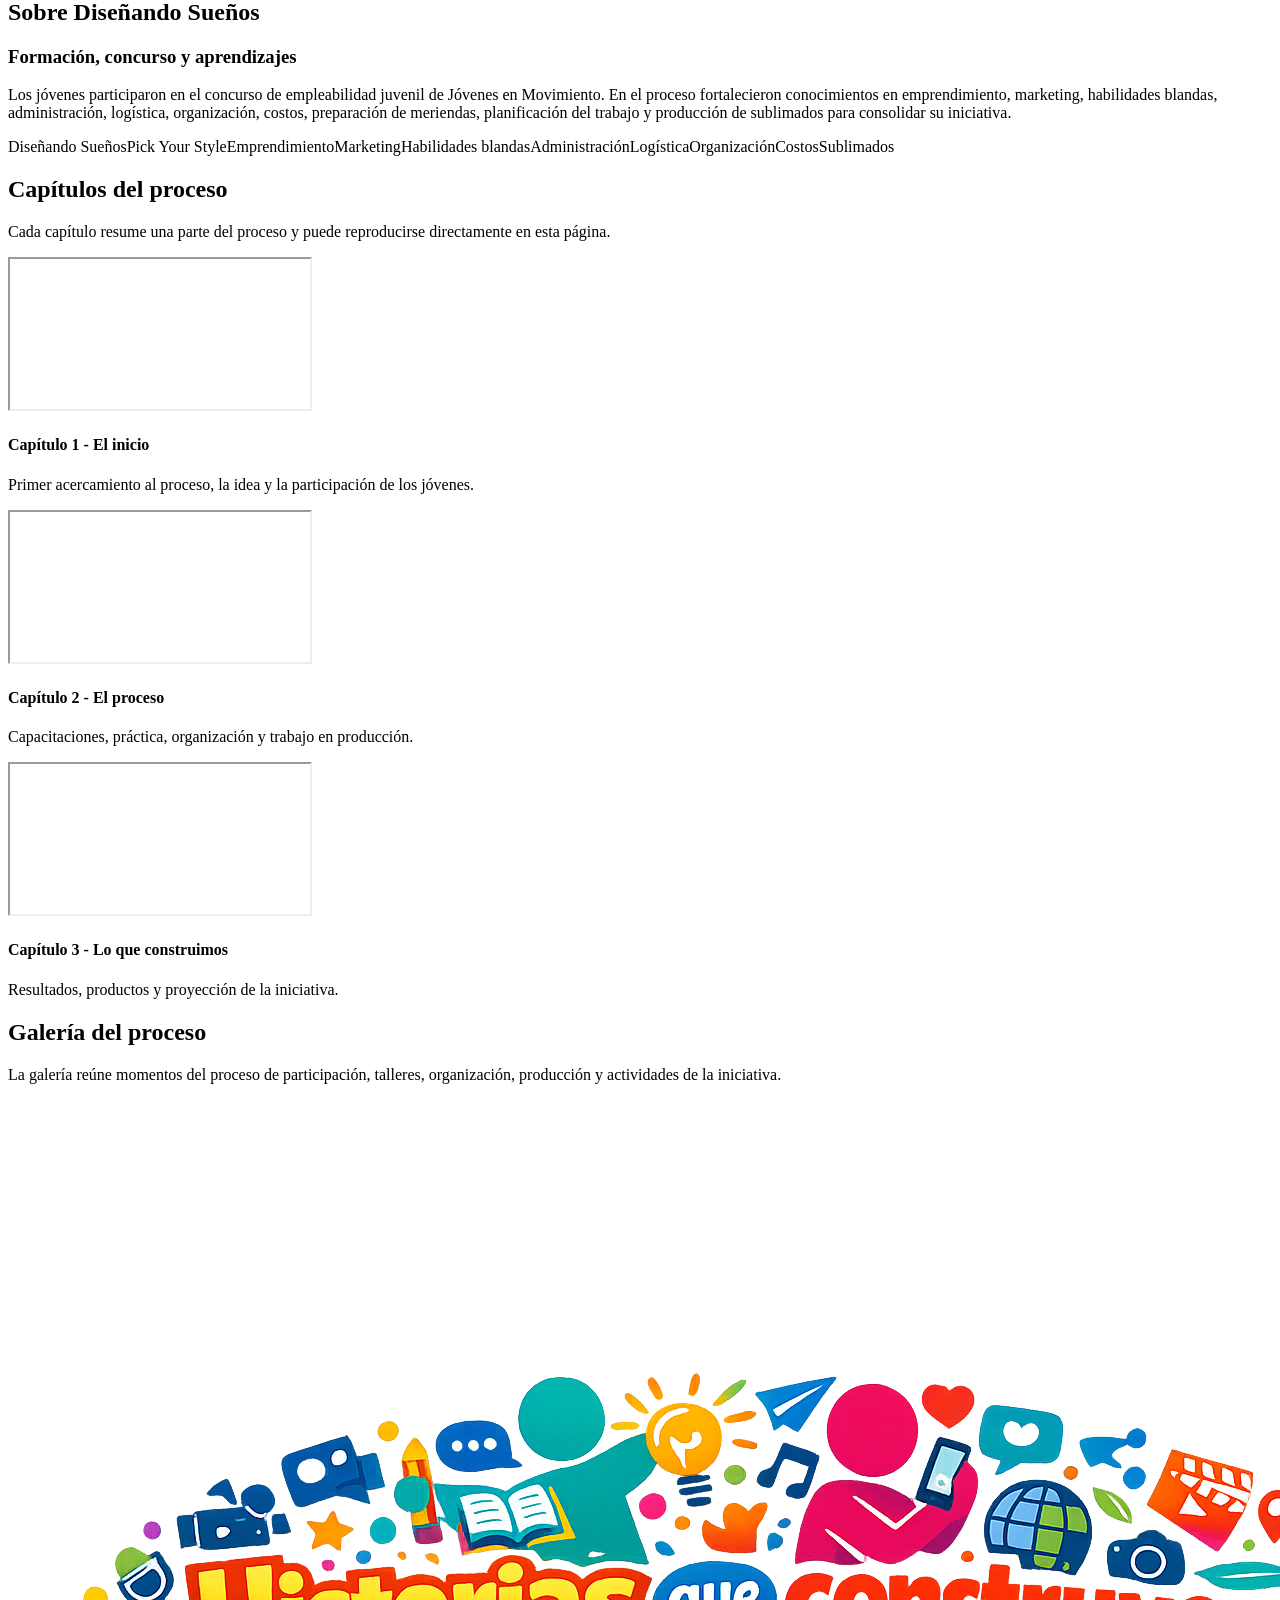
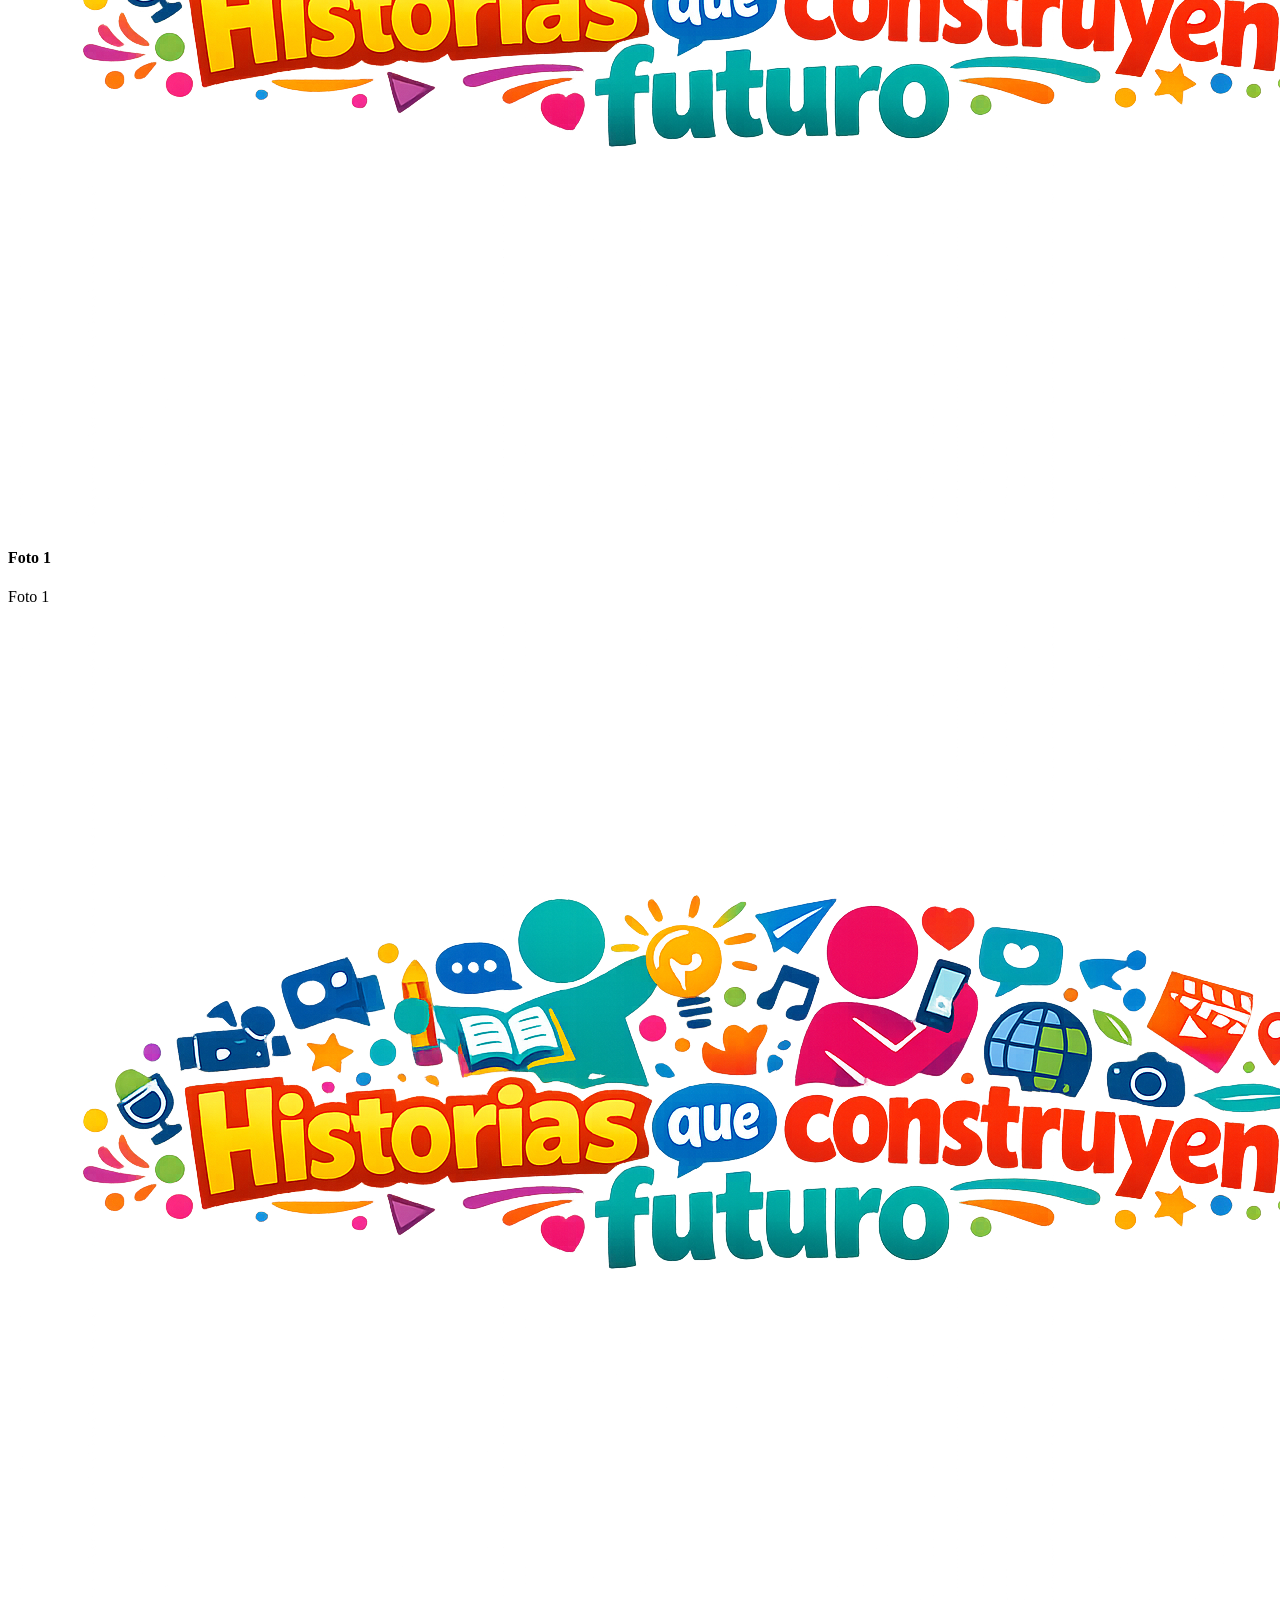
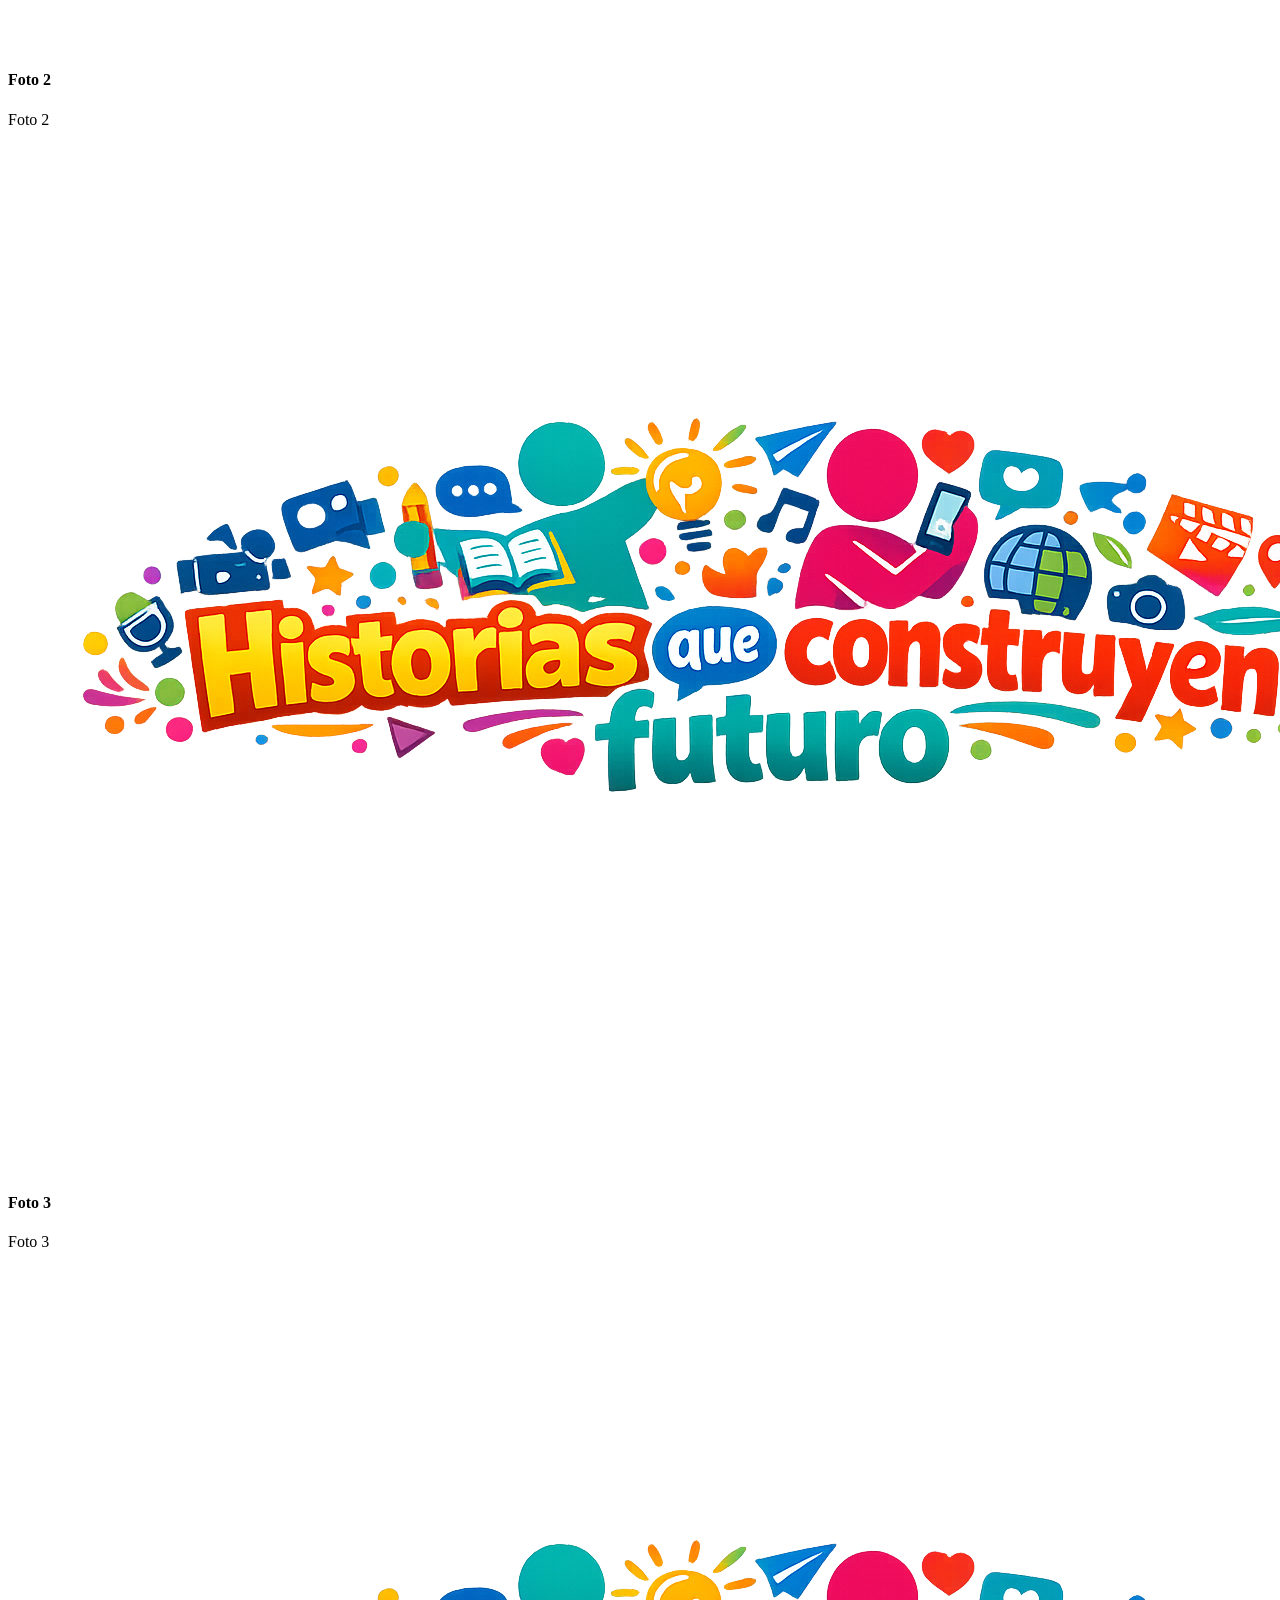
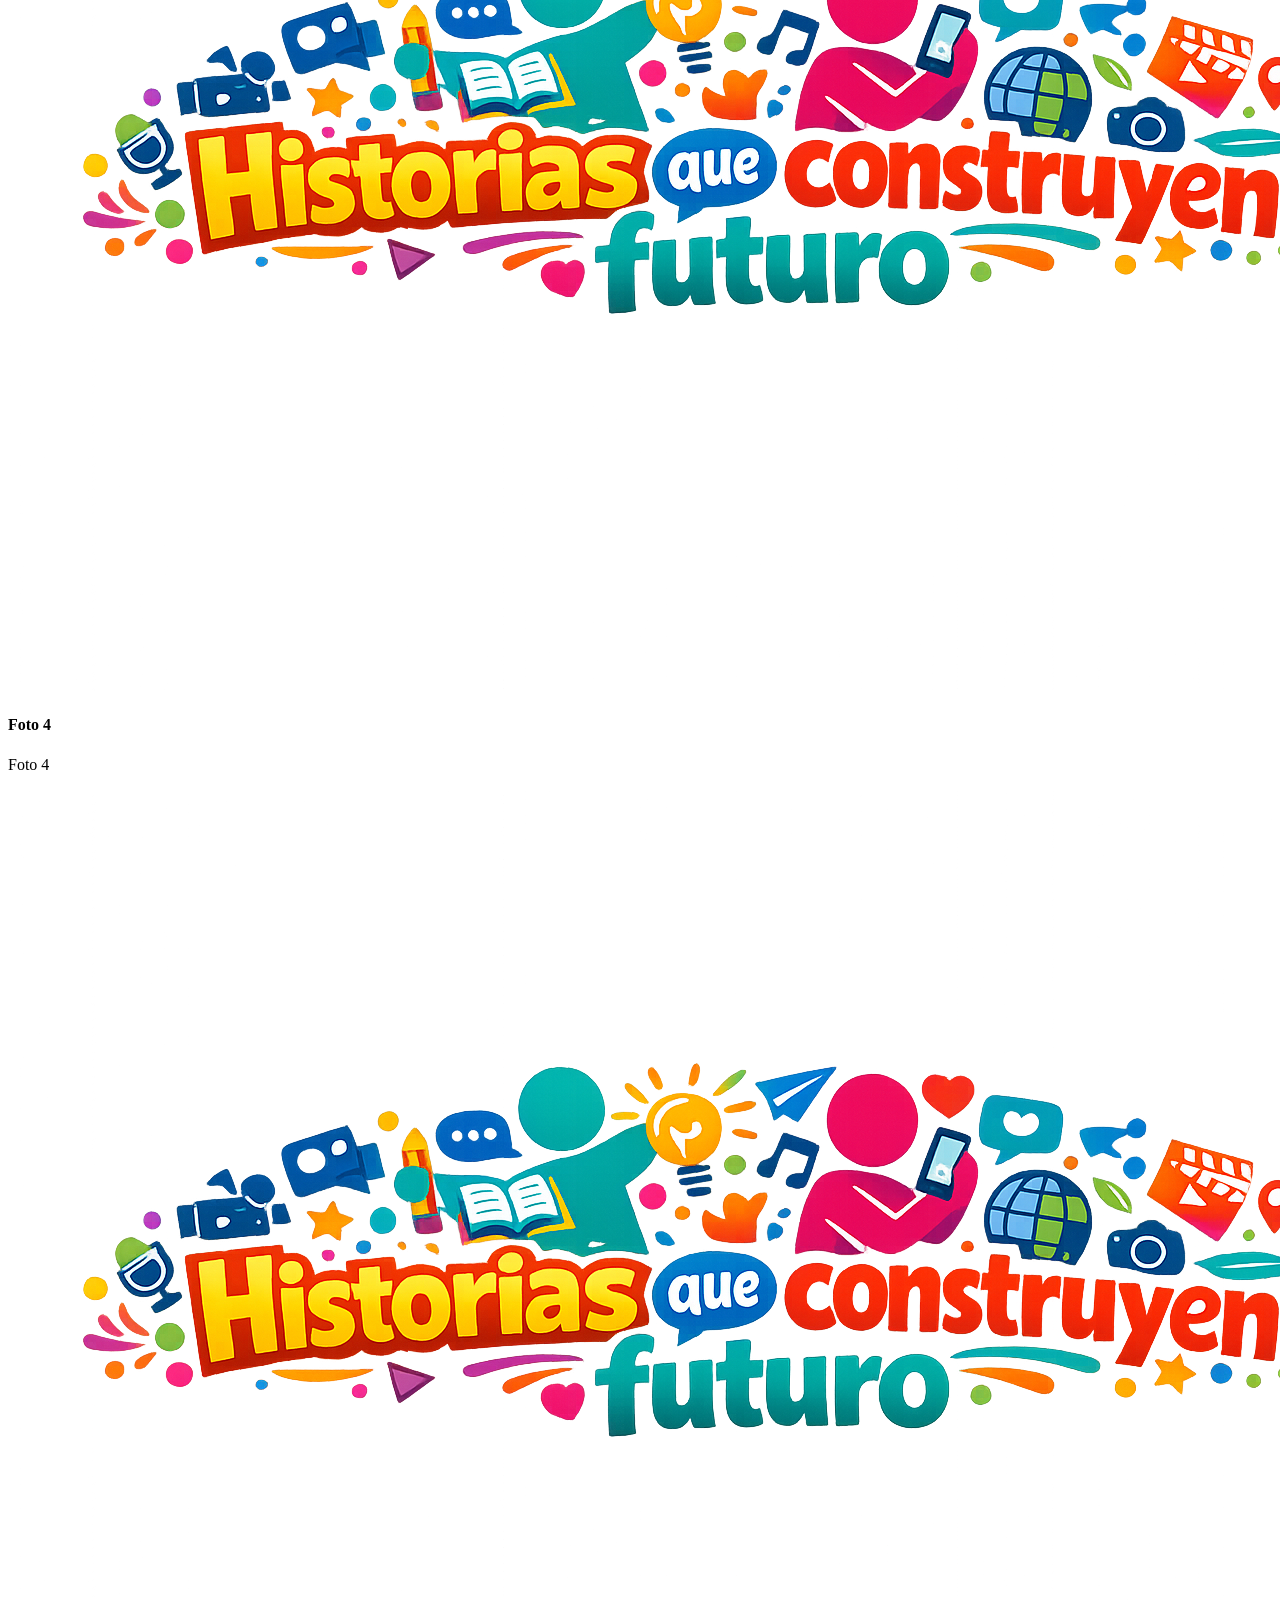
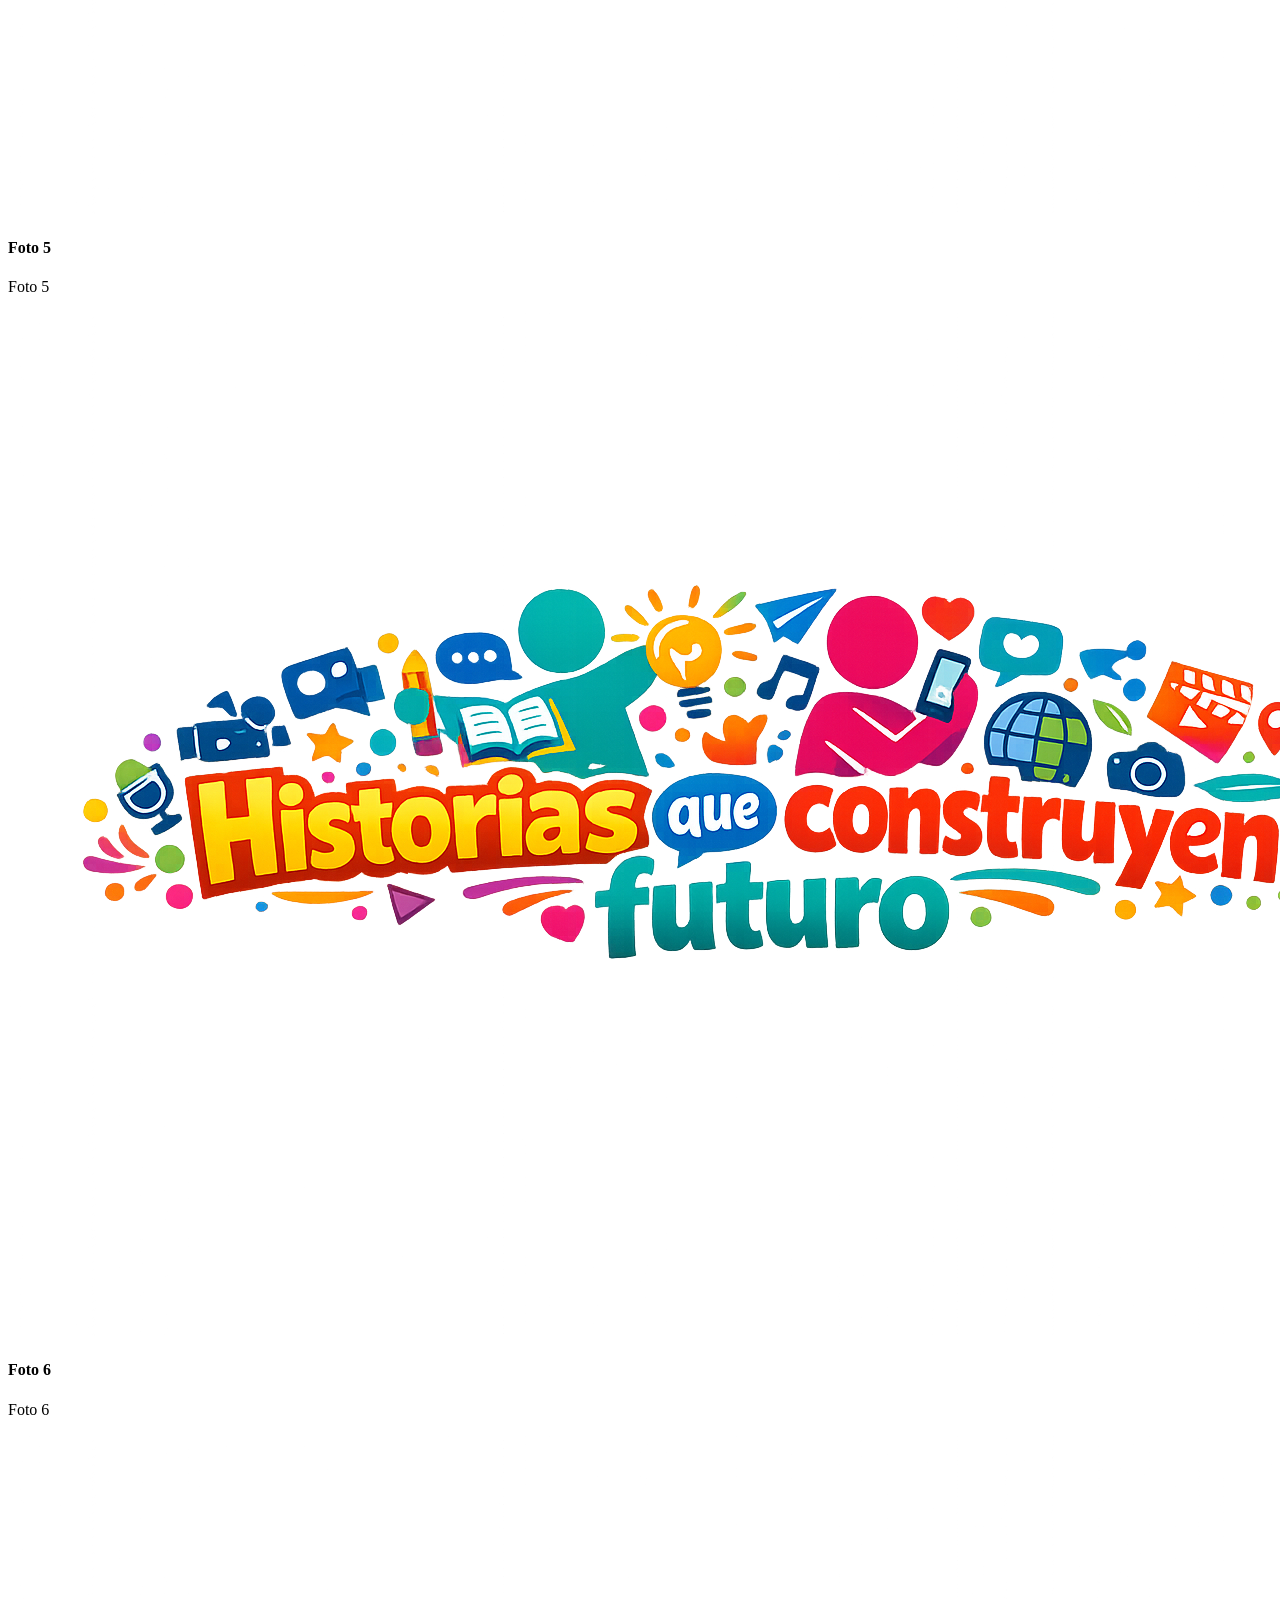
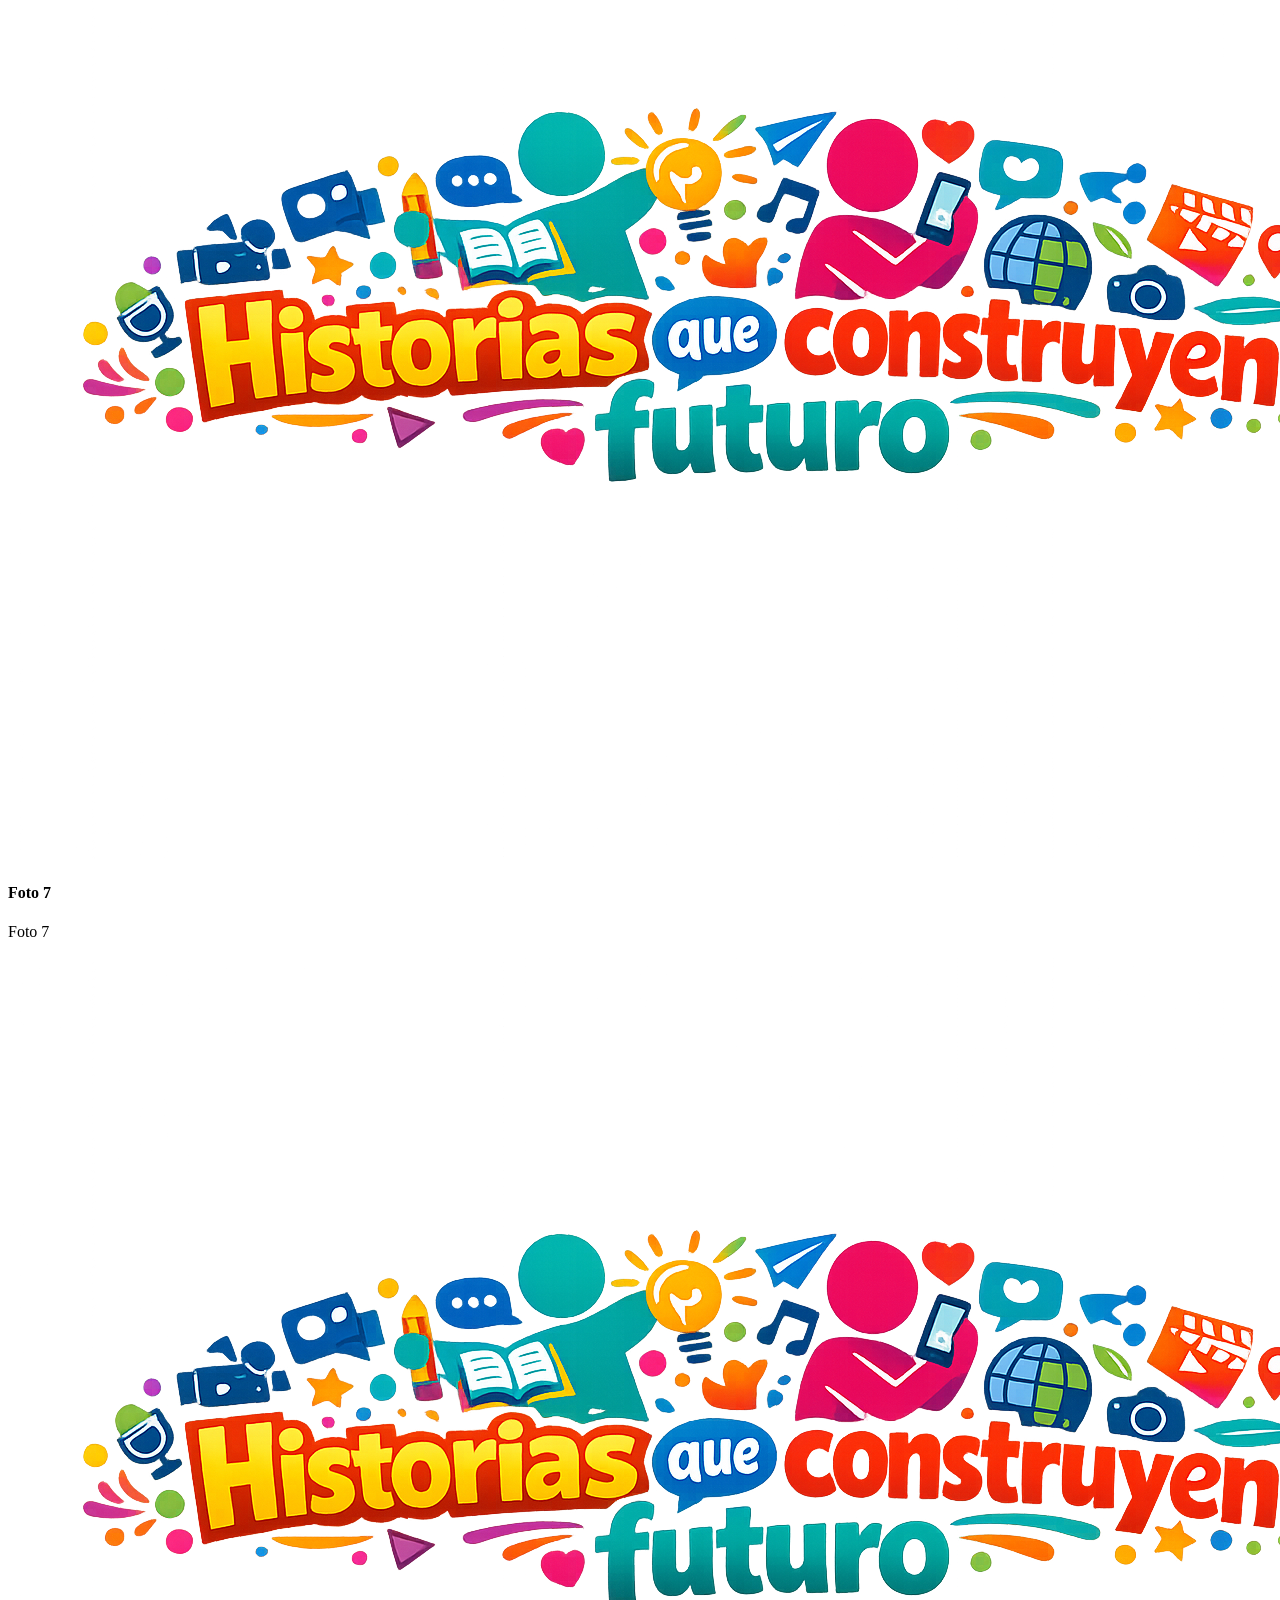
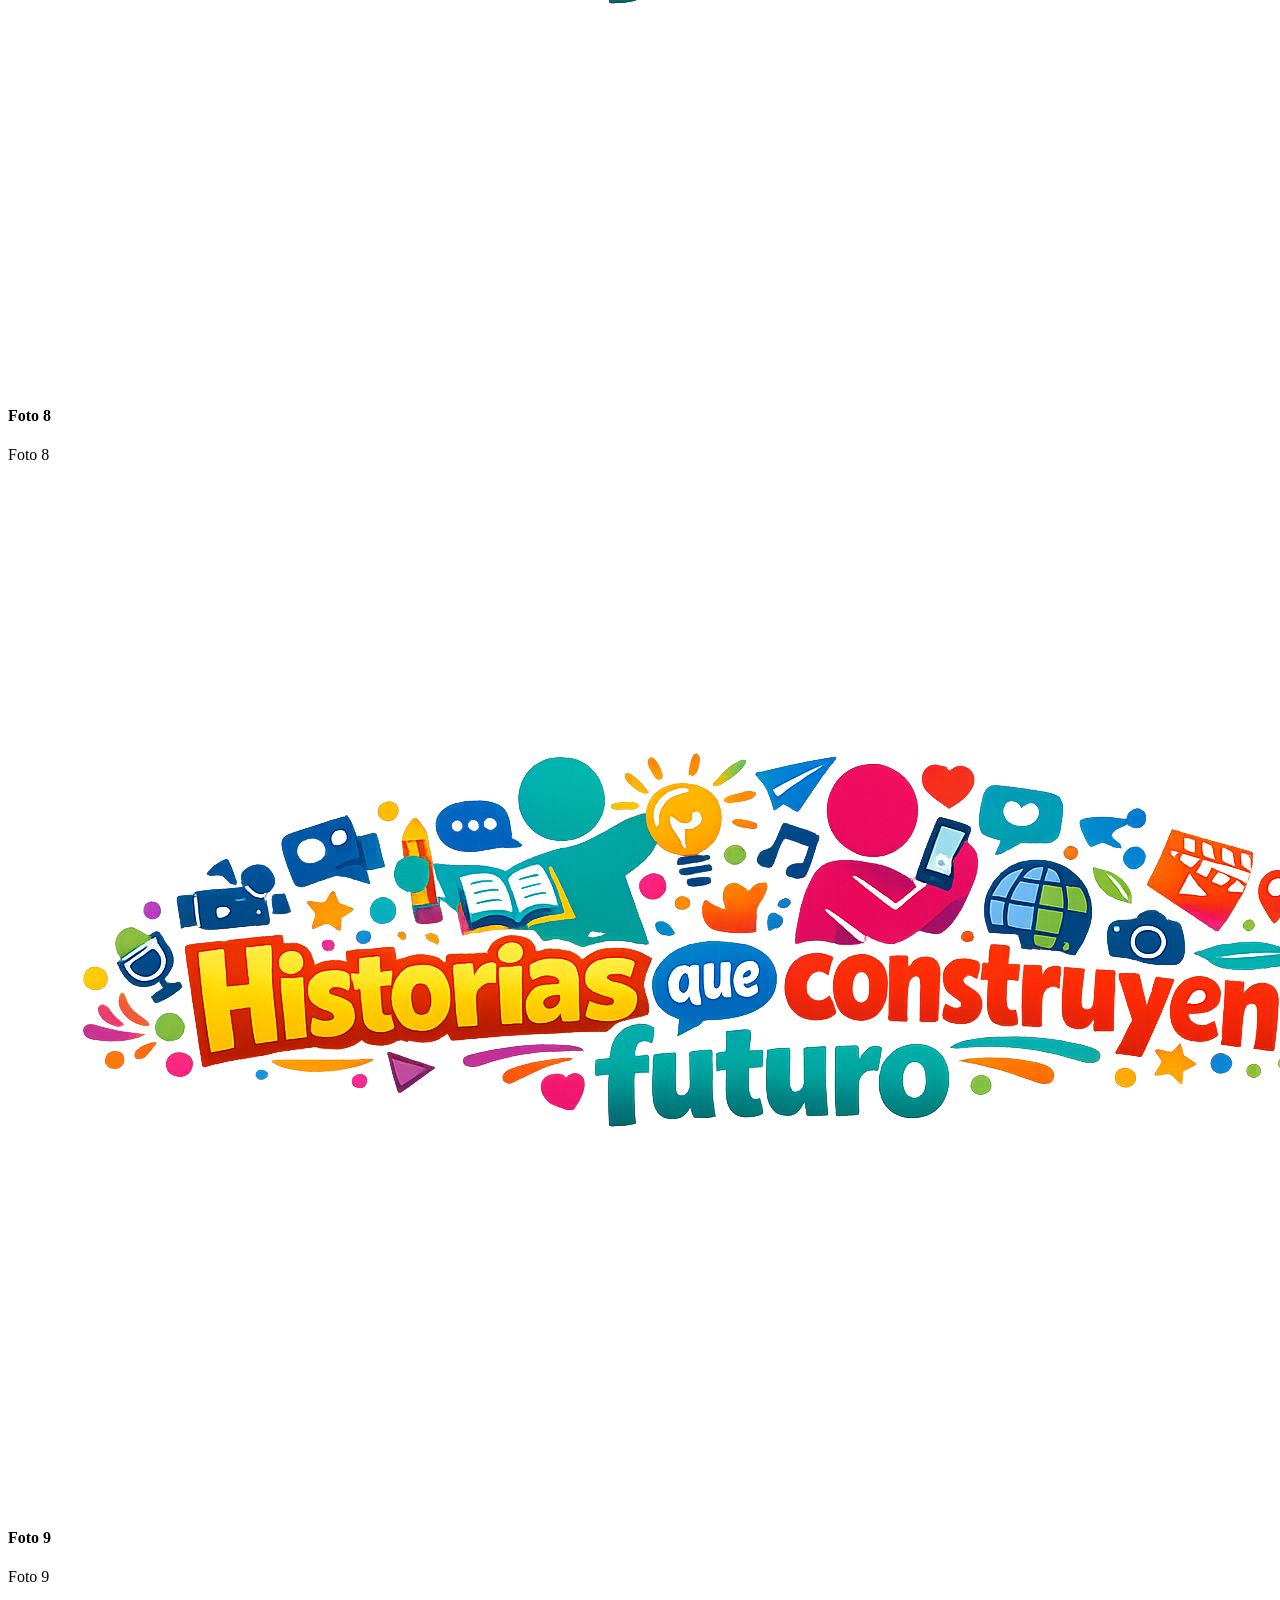
==== commit 344830a2: "Update divulgacion.html" ====
--- a/divulgacion.html
+++ b/divulgacion.html
@@ -3,479 +3,21 @@
 <head>
     <meta charset="UTF-8">
     <meta name="viewport" content="width=device-width, initial-scale=1.0">
-    <title>Divulgacion | Historias que Construyen Futuro</title>
-    <link rel="stylesheet" href="styles.css">
+    <title>Divulgación | Historias que Construyen Futuro</title>
+    <link rel="stylesheet" href="divulgacion.css">
     <link rel="stylesheet" href="https://cdnjs.cloudflare.com/ajax/libs/font-awesome/6.0.0/css/all.min.css">
-    <style>
-        .project-hero {
-            padding: 70px 0 55px;
-            background: linear-gradient(135deg, rgba(0,180,216,0.10), rgba(255,209,102,0.18));
-        }
-
-        .project-hero-grid {
-            display: grid;
-            grid-template-columns: 1.1fr 0.9fr;
-            gap: 40px;
-            align-items: center;
-        }
-
-        .project-tag {
-            display: inline-block;
-            margin-bottom: 16px;
-            background: rgba(239, 71, 111, 0.12);
-            color: var(--accent);
-            font-weight: 800;
-            padding: 8px 16px;
-            border-radius: 999px;
-            border: 2px solid rgba(239, 71, 111, 0.16);
-        }
-
-        .project-hero h1 {
-            font-size: 3rem;
-            line-height: 1.1;
-            margin-bottom: 18px;
-            font-weight: 900;
-        }
-
-        .project-hero p {
-            font-size: 1.05rem;
-            color: #555;
-            margin-bottom: 24px;
-        }
-
-        .hero-side-card {
-            background: white;
-            border: 3px solid var(--text);
-            border-radius: 28px;
-            padding: 28px;
-            box-shadow: 14px 14px 0 rgba(0, 180, 216, 0.10);
-        }
-
-        .hero-side-card h3 {
-            margin-bottom: 12px;
-            font-size: 1.35rem;
-        }
-
-        .hero-side-card ul {
-            list-style: none;
-            display: grid;
-            gap: 12px;
-        }
-
-        .hero-side-card li {
-            display: flex;
-            align-items: flex-start;
-            gap: 10px;
-            color: #444;
-        }
-
-        .hero-side-card i {
-            color: var(--primary);
-            margin-top: 4px;
-        }
-
-        .stats-grid {
-            display: grid;
-            grid-template-columns: repeat(4, 1fr);
-            gap: 22px;
-            margin-top: 45px;
-        }
-
-        .stat-card {
-            background: white;
-            border: 3px solid var(--text);
-            border-radius: 24px;
-            padding: 24px 20px;
-            text-align: center;
-            box-shadow: 10px 10px 0 rgba(255, 209, 102, 0.22);
-        }
-
-        .stat-card h3 {
-            font-size: 2rem;
-            color: var(--primary);
-            margin-bottom: 8px;
-        }
-
-        .stat-card p {
-            font-weight: 700;
-            color: #555;
-        }
-
-        .content-grid {
-            display: grid;
-            grid-template-columns: 1fr 1fr;
-            gap: 30px;
-            align-items: stretch;
-        }
-
-        .info-card {
-            background: white;
-            border: 3px solid var(--text);
-            border-radius: 28px;
-            padding: 28px;
-            height: 100%;
-        }
-
-        .info-card h3 {
-            font-size: 1.45rem;
-            margin-bottom: 15px;
-        }
-
-        .info-card p {
-            color: #555;
-            margin-bottom: 12px;
-        }
-
-        .pill-list {
-            display: flex;
-            flex-wrap: wrap;
-            gap: 12px;
-            margin-top: 18px;
-        }
-
-        .pill {
-            background: rgba(0,180,216,0.12);
-            border: 2px solid rgba(0,180,216,0.18);
-            color: var(--primary);
-            font-weight: 700;
-            padding: 10px 14px;
-            border-radius: 999px;
-        }
-
-        .timeline {
-            display: grid;
-            gap: 18px;
-            margin-top: 12px;
-        }
-
-        .timeline-item {
-            display: grid;
-            grid-template-columns: 56px 1fr;
-            gap: 16px;
-            align-items: start;
-        }
-
-        .timeline-badge {
-            width: 56px;
-            height: 56px;
-            border-radius: 50%;
-            background: var(--yellow);
-            border: 3px solid var(--text);
-            display: flex;
-            align-items: center;
-            justify-content: center;
-            font-weight: 900;
-            font-size: 1.1rem;
-        }
-
-        .timeline-content {
-            background: #fff;
-            border: 2px solid #ececec;
-            border-radius: 20px;
-            padding: 16px 18px;
-        }
-
-        .timeline-content h4 {
-            margin-bottom: 6px;
-            font-size: 1.1rem;
-        }
-
-        .timeline-content p {
-            color: #555;
-            margin: 0;
-        }
-
-        .story-grid {
-            display: grid;
-            grid-template-columns: repeat(3, 1fr);
-            gap: 24px;
-        }
-
-        .story-person-card {
-            background: white;
-            border: 3px solid var(--text);
-            border-radius: 28px;
-            overflow: hidden;
-            height: 100%;
-        }
-
-        .story-person-card img {
-            width: 100%;
-            height: 260px;
-            object-fit: cover;
-            background: #f3f3f3;
-        }
-
-        .story-person-body {
-            padding: 22px;
-        }
-
-        .story-person-body h4 {
-            font-size: 1.25rem;
-            margin-bottom: 8px;
-        }
-
-        .story-person-body span {
-            display: inline-block;
-            margin-bottom: 12px;
-            color: var(--secondary);
-            font-weight: 700;
-        }
-
-        .story-person-body p {
-            color: #555;
-            margin-bottom: 12px;
-        }
-
-        .quote-box {
-            margin-top: 12px;
-            padding: 14px 16px;
-            background: rgba(255, 209, 102, 0.18);
-            border-left: 5px solid var(--secondary);
-            border-radius: 12px;
-            font-style: italic;
-            color: #444;
-        }
-
-        .carousel-section {
-            position: relative;
-        }
-
-        .carousel-wrapper {
-            overflow: hidden;
-            border-radius: 28px;
-            border: 3px solid var(--text);
-            background: white;
-        }
-
-        .carousel-track {
-            display: flex;
-            transition: transform 0.5s ease;
-        }
-
-        .carousel-slide {
-            min-width: 100%;
-            position: relative;
-        }
-
-        .carousel-slide img {
-            width: 100%;
-            height: 480px;
-            object-fit: cover;
-            background: #ececec;
-        }
-
-        .carousel-caption {
-            position: absolute;
-            left: 20px;
-            right: 20px;
-            bottom: 20px;
-            background: rgba(255,255,255,0.92);
-            border-radius: 16px;
-            padding: 14px 18px;
-            border: 2px solid var(--text);
-        }
-
-        .carousel-caption h4 {
-            margin-bottom: 4px;
-        }
-
-        .carousel-caption p {
-            color: #555;
-            margin: 0;
-        }
-
-        .carousel-controls {
-            display: flex;
-            justify-content: center;
-            gap: 16px;
-            margin-top: 20px;
-        }
-
-        .carousel-btn {
-            width: 56px;
-            height: 56px;
-            border-radius: 50%;
-            border: 3px solid var(--text);
-            background: var(--yellow);
-            color: var(--text);
-            font-size: 1.2rem;
-            cursor: pointer;
-            transition: 0.3s ease;
-        }
-
-        .carousel-btn:hover {
-            transform: translateY(-2px);
-            box-shadow: 6px 6px 0 var(--text);
-        }
-
-        .video-grid {
-            display: grid;
-            grid-template-columns: repeat(3, 1fr);
-            gap: 24px;
-        }
-
-        .video-card {
-            background: white;
-            border: 3px solid var(--text);
-            border-radius: 26px;
-            overflow: hidden;
-        }
-
-        .video-frame {
-            aspect-ratio: 16 / 9;
-            background: #ddd;
-        }
-
-        .video-frame iframe,
-        .video-frame video {
-            width: 100%;
-            height: 100%;
-            border: 0;
-        }
-
-        .video-body {
-            padding: 20px;
-        }
-
-        .video-body h4 {
-            margin-bottom: 8px;
-            font-size: 1.15rem;
-        }
-
-        .video-body p {
-            color: #555;
-            margin-bottom: 12px;
-        }
-
-        .resource-grid {
-            display: grid;
-            grid-template-columns: repeat(3, 1fr);
-            gap: 24px;
-        }
-
-        .resource-card {
-            background: white;
-            border: 3px solid var(--text);
-            border-radius: 26px;
-            padding: 24px;
-            text-align: center;
-        }
-
-        .resource-card i {
-            font-size: 2rem;
-            color: var(--primary);
-            margin-bottom: 14px;
-        }
-
-        .resource-card h4 {
-            margin-bottom: 10px;
-        }
-
-        .resource-card p {
-            color: #555;
-        }
-
-        .cta-final {
-            background: linear-gradient(135deg, rgba(0,180,216,0.12), rgba(6,214,160,0.12));
-            border-top: 2px solid #ececec;
-        }
-
-        .cta-final-box {
-            background: white;
-            border: 3px solid var(--text);
-            border-radius: 30px;
-            padding: 34px;
-            text-align: center;
-            box-shadow: 15px 15px 0 rgba(0,180,216,0.12);
-            max-width: 850px;
-            margin: 0 auto;
-        }
-
-        .cta-final-box h2 {
-            font-size: 2.2rem;
-            margin-bottom: 14px;
-        }
-
-        .cta-final-box p {
-            color: #555;
-            margin-bottom: 22px;
-        }
-
-        .hidden {
-            display: none !important;
-        }
-
-        @media (max-width: 992px) {
-            .project-hero-grid,
-            .content-grid,
-            .video-grid,
-            .resource-grid,
-            .story-grid {
-                grid-template-columns: 1fr;
-            }
-
-            .stats-grid {
-                grid-template-columns: repeat(2, 1fr);
-            }
-
-            .project-hero {
-                text-align: center;
-            }
-
-            .project-hero h1 {
-                font-size: 2.4rem;
-            }
-
-            .carousel-slide img {
-                height: 360px;
-            }
-        }
-
-        @media (max-width: 768px) {
-            .project-hero {
-                padding: 55px 0 45px;
-            }
-
-            .project-hero h1 {
-                font-size: 2rem;
-            }
-
-            .stats-grid {
-                grid-template-columns: 1fr;
-            }
-
-            .carousel-slide img {
-                height: 260px;
-            }
-
-            .timeline-item {
-                grid-template-columns: 1fr;
-            }
-
-            .timeline-badge {
-                margin-bottom: 8px;
-            }
-
-            .cta-final-box h2 {
-                font-size: 1.8rem;
-            }
-        }
-    </style>
 </head>
 <body>
 
     <div class="top-bar">
         <div class="container top-flex">
-            <span class="support-text">Impulsado por la convocatoria de divulgacion digital:</span>
-            <div class="logos-aliados">
-                <a href="https://www.facebook.com/KawsayMuju/" target="_blank" class="link-logo">
-                    <img src="imagenes/Logo Kawsay Muju.png" alt="Kawsay Muju" class="ong-logo-large">
-                </a>
-                <a href="https://jovenesenmovimiento.org/?view=featured" target="_blank" class="link-logo">
-                    <img src="imagenes/Logo JeM sin año vertical-04.png" alt="Jovenes en Movimiento" class="ong-logo-large">
-                </a>
-            </div>
+            <a href="https://www.facebook.com/KawsayMuju/" target="_blank" class="link-logo logo-left">
+                <img src="imagenes/Logo Kawsay Muju.png" alt="Kawsay Muju" class="ong-logo-large">
+            </a>
+
+            <a href="https://www.facebook.com/jovenesbolivia" target="_blank" class="link-logo logo-right">
+                <img src="imagenes/Logo JeM sin año vertical-04.png" alt="Jóvenes en Movimiento" class="ong-logo-large">
+            </a>
         </div>
     </div>
 
@@ -485,16 +27,15 @@
                 <img src="imagenes/logohqcf.png" alt="Historias que Construyen Futuro" class="main-logo-img">
             </a>
 
-            <button class="menu-toggle" aria-label="Abrir menu">
+            <button class="menu-toggle" aria-label="Abrir menú">
                 <i class="fas fa-bars"></i>
             </button>
 
             <nav class="nav-menu">
                 <ul>
-                    <li><a href="index.html#inicio">Inicio</a></li>
-                    <li><a href="index.html#emprendimientos">Emprendimientos</a></li>
-                    <li><a href="index.html#equipo">Nuestro Equipo</a></li>
-                    <li><a href="index.html#contacto" class="btn-nav">¡Hablemos!</a></li>
+                    <li><a href="index.html">Inicio</a></li>
+                    <li><a href="#" id="otherProjectLink">Otro emprendimiento</a></li>
+                    <li><a href="#mas-informacion" class="btn-nav">Más información</a></li>
                 </ul>
             </nav>
         </div>
@@ -504,68 +45,53 @@
         <section class="project-hero">
             <div class="container">
                 <div class="project-hero-grid">
-                    <div>
-                        <span class="project-tag" id="projectTag">Emprendimiento juvenil</span>
-                        <h1 id="projectTitle">Titulo del emprendimiento</h1>
-                        <p id="projectIntro">Descripcion principal del proyecto.</p>
+                    <div class="hero-main-content">
+                        <span class="project-tag" id="projectTag">Iniciativa juvenil</span>
+                        <h1 id="projectTitle">Título del emprendimiento</h1>
+                        <p id="projectIntro">Descripción principal del proyecto.</p>
 
                         <div class="cta-group">
-                            <a href="#galeria" class="btn btn-primary">Ver galeria</a>
-                            <a href="#videos" class="btn btn-outline">Ver videos</a>
+                            <a href="#historias" class="btn btn-primary">Ver capítulos</a>
+                            <a href="#galeria" class="btn btn-outline">Ver galería</a>
                         </div>
                     </div>
 
-                    <div class="hero-side-card">
-                        <h3 id="projectCardTitle">Resumen del proceso</h3>
-                        <ul id="projectHighlights"></ul>
-                    </div>
-                </div>
-
-                <div class="stats-grid" id="statsGrid"></div>
+                    <div class="hero-side-card hero-video-card">
+                        <video id="heroVideo" class="hero-video" autoplay muted loop playsinline preload="auto">
+                            <source id="heroVideoSource" src="" type="video/mp4">
+                            Tu navegador no soporta video.
+                        </video>
+                    </div>
+                </div>
             </div>
         </section>
 
         <section class="section">
             <div class="container">
-                <h2 class="section-title">Sobre <span class="text-primary" id="projectNameInline">el emprendimiento</span></h2>
-
-                <div class="content-grid">
-                    <div class="info-card anim-card">
-                        <h3>Contexto y sentido del proyecto</h3>
-                        <p id="projectContext"></p>
-                        <p id="projectContext2"></p>
-                    </div>
-
-                    <div class="info-card anim-card">
-                        <h3>Capacitaciones y acompanamiento</h3>
-                        <p id="projectTrainingText"></p>
-                        <div class="pill-list" id="trainingPills"></div>
-                    </div>
-                </div>
-            </div>
-        </section>
-
-        <section class="section bg-soft">
-            <div class="container">
-                <h2 class="section-title">Proceso de <span class="text-secondary">crecimiento</span></h2>
-                <div class="timeline" id="timeline"></div>
-            </div>
-        </section>
-
-        <section class="section">
-            <div class="container">
-                <h2 class="section-title">Historias que <span class="text-primary">inspiran</span></h2>
-                <p class="section-intro" id="storyIntro"></p>
-                <div class="story-grid" id="storyGrid"></div>
+                <h2 class="section-title">Sobre <span class="text-primary" id="projectNameInline">la iniciativa</span></h2>
+
+                <div class="single-info-card anim-card">
+                    <h3 id="aboutBlockTitle">Formación, concurso y aprendizajes</h3>
+                    <p id="projectSummary"></p>
+                    <div class="pill-list" id="trainingPills"></div>
+                </div>
+            </div>
+        </section>
+
+        <section class="section" id="historias">
+            <div class="container">
+                <h2 class="section-title">Capítulos del <span class="text-primary">proceso</span></h2>
+                <p class="section-intro" id="videoIntro"></p>
+                <div class="video-grid" id="videoGrid"></div>
             </div>
         </section>
 
         <section class="section bg-soft carousel-section" id="galeria">
             <div class="container">
-                <h2 class="section-title">Galeria del <span class="text-secondary">proceso</span></h2>
+                <h2 class="section-title">Galería del <span class="text-secondary">proceso</span></h2>
                 <p class="section-intro" id="galleryIntro"></p>
 
-                <div class="carousel-wrapper">
+                <div class="carousel-wrapper decorated-carousel">
                     <div class="carousel-track" id="carouselTrack"></div>
                 </div>
 
@@ -580,30 +106,23 @@
             </div>
         </section>
 
-        <section class="section" id="videos">
-            <div class="container">
-                <h2 class="section-title">Serie de videos <span class="text-primary">Draw My Life</span></h2>
-                <p class="section-intro" id="videoIntro"></p>
-                <div class="video-grid" id="videoGrid"></div>
-            </div>
-        </section>
-
-        <section class="section bg-soft">
-            <div class="container">
-                <h2 class="section-title">Recursos y <span class="text-secondary">aprendizajes</span></h2>
-                <div class="resource-grid" id="resourceGrid"></div>
-            </div>
-        </section>
-
-        <section class="section cta-final">
+        <section class="section cta-final" id="mas-informacion">
             <div class="container">
                 <div class="cta-final-box">
-                    <h2 id="finalTitle">Seguimos construyendo futuro</h2>
+                    <h2 id="finalTitle">Más información</h2>
                     <p id="finalText"></p>
-                    <div class="cta-group" style="justify-content:center;">
-                        <a href="index.html#emprendimientos" class="btn btn-primary">Volver a emprendimientos</a>
-                        <a href="index.html#contacto" class="btn btn-outline">Contactar al equipo</a>
-                    </div>
+
+                    <div class="contact-icons final-contact-icons">
+                        <a id="facebookLink" href="https://www.facebook.com/share/18V5tXFQMG/" class="icon-btn facebook" target="_blank" title="Ir a Facebook del emprendimiento">
+                            <i class="fab fa-facebook-f"></i>
+                        </a>
+
+                        <a href="mailto:lacomproemprendimientos@gmail.com" class="icon-btn gmail" title="Escribir al correo del emprendimiento">
+                            <i class="fas fa-envelope"></i>
+                        </a>
+                    </div>
+
+                    <p class="final-note">Contactar al emprendimiento o ver más información en su página de Facebook.</p>
                 </div>
             </div>
         </section>
@@ -612,349 +131,170 @@
     <footer class="main-footer">
         <div class="container text-center">
             <p><strong>Historias que Construyen Futuro • 2026</strong></p>
-            <p class="small">Proyecto impulsado por <strong>Kawsay Muju</strong> y <strong>Jovenes en Movimiento</strong> en colaboracion con el <strong>Centro COMETA</strong>.</p>
+            <p class="small">Proyecto impulsado por <strong>Kawsay Muju</strong> y <strong>Jóvenes en Movimiento</strong> en colaboración con el <strong>Centro COMETA</strong>.</p>
             <hr class="footer-divider">
-            <p class="credits">Pagina desarrollada por el Colectivo <strong>Historias que Construyen Futuro</strong> &copy; Todos los derechos reservados impulsados por <strong>Kawsay Muju</strong> y <strong>Jovenes en Movimiento</strong>.</p>
+            <p class="credits">Página desarrollada por el Colectivo <strong>Historias que Construyen Futuro</strong> &copy; Todos los derechos reservados.</p>
         </div>
     </footer>
 
     <script>
-        const btn = document.querySelector('.menu-toggle');
-        const menu = document.querySelector('.nav-menu');
-
-        btn.onclick = () => menu.classList.toggle('active');
+        const btn = document.querySelector(".menu-toggle");
+        const menu = document.querySelector(".nav-menu");
+
+        btn.onclick = () => menu.classList.toggle("active");
+
+        function convertirYoutubeAEmbed(url) {
+            if (!url) return "";
+            if (url.includes("youtube.com/embed/")) return url;
+
+            if (url.includes("youtu.be/")) {
+                const id = url.split("youtu.be/")[1].split("?")[0].split("&")[0];
+                return "https://www.youtube.com/embed/" + id;
+            }
+
+            if (url.includes("youtube.com/watch?v=")) {
+                const params = new URL(url);
+                const id = params.searchParams.get("v");
+                if (id) return "https://www.youtube.com/embed/" + id;
+            }
+
+            if (url.includes("youtube.com/shorts/")) {
+                const id = url.split("youtube.com/shorts/")[1].split("?")[0].split("&")[0];
+                return "https://www.youtube.com/embed/" + id;
+            }
+
+            return url;
+        }
 
         const proyectos = {
             sublimando: {
-                tag: "Emprendimiento creativo juvenil",
-                title: "Sublimando Suenos",
-                intro: "Sublimando Suenos visibiliza el talento, la creatividad y la capacidad de transformacion de jovenes vinculados al Centro COMETA, quienes participaron en una convocatoria de emprendimientos juveniles y lograron fortalecer su iniciativa con acompanamiento, premio economico y procesos de formacion integral.",
-                cardTitle: "Ejes principales del emprendimiento",
-                highlights: [
-                    "Participacion en convocatoria de emprendimientos juveniles.",
-                    "Fortalecimiento mediante premio economico e impulso inicial.",
-                    "Capacitaciones en marketing, habilidades blandas, contabilidad y organizacion.",
-                    "Produccion de articulos personalizados como expresion de creatividad y oportunidad."
-                ],
-                stats: [
-                    { value: "3", label: "videos Draw My Life" },
-                    { value: "1", label: "proceso de convocatoria ganado" },
-                    { value: "4+", label: "areas de capacitacion" },
-                    { value: "100%", label: "historia contada desde la voz juvenil" }
-                ],
-                projectNameInline: "Sublimando Suenos",
-                context: "Este emprendimiento nace como una apuesta por reconocer que las y los jovenes pueden reconstruir trayectorias a traves del trabajo, la expresion creativa y el acompanamiento colectivo. La sublimacion se convierte en una herramienta de identidad, aprendizaje y generacion de nuevas oportunidades.",
-                context2: "Mas alla del producto final, el proceso pone en primer plano la constancia, la participacion y la posibilidad de mostrar a la sociedad experiencias reales de esfuerzo, cambio y construccion de futuro desde contextos complejos.",
-                trainingText: "Durante el proceso, las y los participantes recibieron formacion orientada no solo al manejo tecnico del emprendimiento, sino tambien al fortalecimiento personal, organizativo y comercial del proyecto.",
+                tag: "Iniciativa juvenil",
+                title: "Diseñando Sueños",
+                intro: "Diseñando Sueños, ahora también identificado comercialmente como Pick Your Style, reúne a jóvenes del Centro COMETA que elaboran vasos, poleras, mousepads, llaveros y otros productos sublimados personalizados.",
+                heroVideoFile: "imagenes/Foto memorias .mp4",
+                projectNameInline: "Diseñando Sueños",
+                aboutBlockTitle: "Formación, concurso y aprendizajes",
+                summary: "Los jóvenes participaron en el concurso de empleabilidad juvenil de Jóvenes en Movimiento. En el proceso fortalecieron conocimientos en emprendimiento, marketing, habilidades blandas, administración, logística, organización, costos, preparación de meriendas, planificación del trabajo y producción de sublimados para consolidar su iniciativa.",
                 trainingPills: [
+                    "Diseñando Sueños",
+                    "Pick Your Style",
+                    "Emprendimiento",
                     "Marketing",
                     "Habilidades blandas",
-                    "Contabilidad basica",
-                    "Organizacion del trabajo",
-                    "Presentacion del producto",
+                    "Administración",
+                    "Logística",
+                    "Organización",
+                    "Costos",
+                    "Sublimados"
+                ],
+                videoIntro: "Cada capítulo resume una parte del proceso y puede reproducirse directamente en esta página.",
+                videos: [
+                    {
+                        title: "Capítulo 1 - El inicio",
+                        desc: "Primer acercamiento al proceso, la idea y la participación de los jóvenes.",
+                        embed: convertirYoutubeAEmbed("https://youtu.be/5yHeh5iDSwU")
+                    },
+                    {
+                        title: "Capítulo 2 - El proceso",
+                        desc: "Capacitaciones, práctica, organización y trabajo en producción.",
+                        embed: convertirYoutubeAEmbed("https://youtu.be/5yHeh5iDSwU")
+                    },
+                    {
+                        title: "Capítulo 3 - Lo que construimos",
+                        desc: "Resultados, productos y proyección de la iniciativa.",
+                        embed: convertirYoutubeAEmbed("https://youtu.be/5yHeh5iDSwU")
+                    }
+                ],
+                galleryIntro: "La galería reúne momentos del proceso de participación, talleres, organización, producción y actividades de la iniciativa.",
+                galleryFolder: "ds",
+                facebook: "https://www.facebook.com/share/18V5tXFQMG/"
+            },
+
+            germinando: {
+                tag: "Iniciativa juvenil",
+                title: "Germinando Emprendimientos",
+                intro: "Germinando Emprendimientos, también presentado comercialmente como Mina Verde, reúne a jóvenes del Centro COMETA que desarrollan un huerto hidropónico para producir lechuga y otras hortalizas con agua y nutrientes, sin uso de tierra.",
+                heroVideoFile: "imagenes/Foto memorias .mp4",
+                projectNameInline: "Germinando Emprendimientos",
+                aboutBlockTitle: "Formación, concurso y aprendizajes",
+                summary: "Los jóvenes participaron en el concurso de empleabilidad juvenil de Jóvenes en Movimiento. En el proceso fortalecieron conocimientos en emprendimiento, marketing, habilidades blandas, administración, costos, organización y cultivo hidropónico, desde la germinación de semillas hasta el manejo del sistema de agua con nutrientes y el cuidado del huerto en espacios protegidos.",
+                trainingPills: [
+                    "Germinando Emprendimientos",
+                    "Mina Verde",
+                    "Cultivo hidropónico",
+                    "Germinación",
+                    "Nutrientes",
+                    "Emprendimiento",
+                    "Administración",
+                    "Costos",
+                    "Organización",
                     "Trabajo en equipo"
                 ],
-                timeline: [
-                    {
-                        step: "1",
-                        title: "Inicio del proceso",
-                        text: "Se conforma la iniciativa con jovenes vinculados al Centro COMETA, identificando intereses, capacidades creativas y posibilidades reales de emprender."
+                videoIntro: "Cada capítulo resume una parte del proceso y puede reproducirse directamente en esta página.",
+                videos: [
+                    {
+                        title: "Capítulo 1 - El inicio del huerto",
+                        desc: "Origen de la iniciativa y organización del proyecto productivo.",
+                        embed: convertirYoutubeAEmbed("https://youtu.be/yFYzPGzZrRA")
                     },
                     {
-                        step: "2",
-                        title: "Postulacion a la convocatoria",
-                        text: "El grupo participa en la convocatoria de emprendimientos juveniles con una propuesta centrada en personalizacion, creatividad y proyeccion de crecimiento."
+                        title: "Capítulo 2 - El cultivo en proceso",
+                        desc: "Trabajo en el huerto, cuidados, seguimiento y aprendizaje práctico.",
+                        embed: convertirYoutubeAEmbed("https://youtu.be/EykFoC_f1_A")
                     },
                     {
-                        step: "3",
-                        title: "Seleccion y reconocimiento",
-                        text: "La propuesta resulta ganadora y recibe un impulso economico que fortalece la continuidad del proceso."
-                    },
-                    {
-                        step: "4",
-                        title: "Capacitaciones y acompanamiento",
-                        text: "Las y los jovenes se forman en herramientas practicas para comercializar, organizar y comunicar mejor su emprendimiento."
-                    },
-                    {
-                        step: "5",
-                        title: "Produccion y divulgacion",
-                        text: "Se consolidan productos personalizados y se documenta la experiencia mediante videos, fotografias y relatos que muestran el proceso real."
+                        title: "Capítulo 3 - Lo que crece",
+                        desc: "Resultados, avances y proyección de la iniciativa.",
+                        embed: convertirYoutubeAEmbed("https://youtu.be/k295Iz4qDeY")
                     }
                 ],
-                storyIntro: "Estas historias pueden mostrar rostros, trayectorias y aprendizajes que no siempre se ven detras de un producto. Aqui cada experiencia cuenta un camino de esfuerzo, acompanamiento y proyeccion.",
-                stories: [
-                    {
-                        image: "imagenes/sublimando/persona1.jpg",
-                        name: "Joven participante 1",
-                        role: "Proceso creativo y produccion",
-                        text: "Participa en la elaboracion de productos personalizados y en la construccion de una nueva experiencia de trabajo colectivo.",
-                        quote: "Aprendi que un emprendimiento no solo vende, tambien te ensena a creer en lo que puedes construir."
-                    },
-                    {
-                        image: "imagenes/sublimando/persona2.jpg",
-                        name: "Joven participante 2",
-                        role: "Organizacion y aprendizaje",
-                        text: "Fortalece habilidades de comunicacion, responsabilidad y coordinacion dentro del proceso del emprendimiento.",
-                        quote: "Este espacio me ayudo a ordenar mis ideas y a ver que tambien puedo salir adelante con algo propio."
-                    },
-                    {
-                        image: "imagenes/sublimando/persona3.jpg",
-                        name: "Joven participante 3",
-                        role: "Expresion y proyeccion",
-                        text: "Encuentra en el emprendimiento una forma de expresar creatividad y convertirla en una oportunidad concreta.",
-                        quote: "Lo mas importante fue sentir que nuestro trabajo si tiene valor y que nuestra historia tambien merece ser contada."
-                    }
-                ],
-                galleryIntro: "Esta galeria puede reunir momentos del proceso, sesiones de capacitacion, elaboracion de productos, espacios de trabajo y resultados finales del emprendimiento.",
-                gallery: [
-                    {
-                        image: "imagenes/sublimando/galeria1.jpg",
-                        title: "Capacitacion inicial",
-                        desc: "Espacio de formacion y acompanamiento con enfoque en emprendimiento juvenil."
-                    },
-                    {
-                        image: "imagenes/sublimando/galeria2.jpg",
-                        title: "Diseno y preparacion",
-                        desc: "Proceso creativo previo a la sublimacion de productos personalizados."
-                    },
-                    {
-                        image: "imagenes/sublimando/galeria3.jpg",
-                        title: "Trabajo en equipo",
-                        desc: "Articulacion de tareas y acompanamiento mutuo durante el proceso productivo."
-                    },
-                    {
-                        image: "imagenes/sublimando/galeria4.jpg",
-                        title: "Resultados del emprendimiento",
-                        desc: "Productos finales y evidencia del trabajo desarrollado."
-                    }
-                ],
-                videoIntro: "Los videos tipo Draw My Life permiten contar el antes, el proceso y las proyecciones del emprendimiento desde una narrativa cercana, visual y construida con voz juvenil.",
-                videos: [
-                    {
-                        title: "Video 1 - El inicio",
-                        desc: "Presenta el contexto, las motivaciones y el punto de partida del proceso.",
-                        embed: "",
-                        file: "videos/sublimando/video1.mp4"
-                    },
-                    {
-                        title: "Video 2 - El camino",
-                        desc: "Muestra aprendizajes, desafios y acompanamiento durante la consolidacion del emprendimiento.",
-                        embed: "",
-                        file: "imagenes/capcut/0380.mp4"
-                    },
-                    {
-                        title: "Video 3 - Lo que construimos",
-                        desc: "Recoge los resultados, proyecciones y significado personal del proceso para las y los jovenes.",
-                        embed: "",
-                        file: "videos/sublimando/video3.mp4"
-                    }
-                ],
-                resources: [
-                    {
-                        icon: "fas fa-bullhorn",
-                        title: "Marketing",
-                        text: "Herramientas para comunicar mejor la propuesta del emprendimiento y presentar sus productos."
-                    },
-                    {
-                        icon: "fas fa-calculator",
-                        title: "Contabilidad basica",
-                        text: "Elementos iniciales para ordenar costos, ingresos y sostenibilidad del proceso."
-                    },
-                    {
-                        icon: "fas fa-users",
-                        title: "Habilidades blandas",
-                        text: "Fortalecimiento de trabajo en equipo, comunicacion, responsabilidad y compromiso."
-                    }
-                ],
-                finalTitle: "Sublimando Suenos sigue creciendo",
-                finalText: "Este espacio no solo muestra productos, sino procesos de acompanamiento, aprendizaje y transformacion. La divulgacion digital permite que estas experiencias lleguen a mas personas y se reconozca el valor del trabajo juvenil."
-            },
-
-            germinando: {
-                tag: "Emprendimiento productivo juvenil",
-                title: "Germinando Ideas",
-                intro: "Germinando Ideas pone en valor el trabajo juvenil vinculado a la produccion de hortalizas sostenibles, el aprendizaje practico y la construccion de una relacion mas consciente con la tierra, el cuidado y el trabajo colectivo.",
-                cardTitle: "Aspectos clave del emprendimiento",
-                highlights: [
-                    "Produccion de hortalizas con enfoque de sostenibilidad.",
-                    "Aprendizaje practico en cultivo, cuidado y organizacion del proceso.",
-                    "Fortalecimiento de capacidades juveniles para el trabajo y la responsabilidad.",
-                    "Divulgacion del impacto social, formativo y comunitario del proyecto."
-                ],
-                stats: [
-                    { value: "1", label: "proceso comunitario productivo" },
-                    { value: "3", label: "videos narrativos posibles" },
-                    { value: "4+", label: "areas de aprendizaje" },
-                    { value: "1", label: "experiencia de trabajo con sentido" }
-                ],
-                projectNameInline: "Germinando Ideas",
-                context: "Germinando Ideas se presenta como una experiencia donde el trabajo con la tierra permite desarrollar constancia, organizacion, conocimiento practico y sentido de corresponsabilidad. La produccion no se reduce a sembrar, sino a construir procesos de cuidado y aprendizaje sostenido.",
-                context2: "La divulgacion de este emprendimiento permite mostrar el valor de los saberes practicos, el esfuerzo cotidiano y la forma en que una iniciativa productiva puede convertirse en experiencia formativa y de proyeccion para las y los jovenes.",
-                trainingText: "El proceso puede incluir aprendizajes vinculados al manejo del cultivo, organizacion del trabajo, sostenibilidad y desarrollo de competencias personales aplicadas al emprendimiento.",
-                trainingPills: [
-                    "Cultivo y siembra",
-                    "Cuidado de hortalizas",
-                    "Trabajo en equipo",
-                    "Responsabilidad",
-                    "Sostenibilidad",
-                    "Organizacion productiva"
-                ],
-                timeline: [
-                    {
-                        step: "1",
-                        title: "Preparacion del espacio",
-                        text: "Se organiza el terreno o espacio de cultivo y se distribuyen tareas para iniciar el proceso productivo."
-                    },
-                    {
-                        step: "2",
-                        title: "Siembra y acompanamiento",
-                        text: "Las y los jovenes participan en las actividades de siembra, riego y cuidado continuo de las hortalizas."
-                    },
-                    {
-                        step: "3",
-                        title: "Aprendizaje y constancia",
-                        text: "El proceso fortalece disciplina, seguimiento y comprension del valor del trabajo sostenido."
-                    },
-                    {
-                        step: "4",
-                        title: "Cosecha y resultados",
-                        text: "Se visibilizan los frutos del trabajo realizado y el valor del esfuerzo colectivo."
-                    },
-                    {
-                        step: "5",
-                        title: "Divulgacion del impacto",
-                        text: "Se documenta la experiencia para mostrar su alcance formativo, social y humano."
-                    }
-                ],
-                storyIntro: "Detras de cada siembra existe una historia de aprendizaje, responsabilidad y construccion de sentido. Estas fichas pueden mostrar trayectorias, rostros y experiencias del proceso.",
-                stories: [
-                    {
-                        image: "imagenes/germinando/persona1.jpg",
-                        name: "Joven participante 1",
-                        role: "Siembra y cuidado",
-                        text: "Participa en el trabajo diario de cultivo y aprende sobre constancia, observacion y responsabilidad.",
-                        quote: "Aprendi que sembrar tambien es aprender a tener paciencia y a cuidar algo todos los dias."
-                    },
-                    {
-                        image: "imagenes/germinando/persona2.jpg",
-                        name: "Joven participante 2",
-                        role: "Trabajo colectivo",
-                        text: "Se integra al proceso productivo desde la colaboracion y el compromiso compartido.",
-                        quote: "Lo que mas me gusto fue ver que el trabajo en equipo tambien da frutos."
-                    },
-                    {
-                        image: "imagenes/germinando/persona3.jpg",
-                        name: "Joven participante 3",
-                        role: "Aprendizaje practico",
-                        text: "Encuentra en el emprendimiento una forma concreta de aprender haciendo.",
-                        quote: "Este proceso me enseno que puedo construir algo util con mis propias manos."
-                    }
-                ],
-                galleryIntro: "La galeria puede mostrar el terreno, la siembra, el cuidado diario, el crecimiento de las hortalizas y los momentos que mejor representan el proceso.",
-                gallery: [
-                    {
-                        image: "imagenes/germinando/galeria1.jpg",
-                        title: "Preparacion del espacio",
-                        desc: "Adecuacion del lugar y organizacion inicial del trabajo."
-                    },
-                    {
-                        image: "imagenes/germinando/galeria2.jpg",
-                        title: "Jornada de siembra",
-                        desc: "Participacion de las y los jovenes en el proceso de cultivo."
-                    },
-                    {
-                        image: "imagenes/germinando/galeria3.jpg",
-                        title: "Cuidado y seguimiento",
-                        desc: "Trabajo continuo en riego, observacion y mantenimiento."
-                    },
-                    {
-                        image: "imagenes/germinando/galeria4.jpg",
-                        title: "Resultados del proceso",
-                        desc: "Muestra de la produccion lograda y del aprendizaje generado."
-                    }
-                ],
-                videoIntro: "Los videos narrativos pueden presentar el antes, el proceso de cultivo y el impacto personal y colectivo que deja la experiencia en las y los participantes.",
-                videos: [
-                    {
-                        title: "Video 1 - Antes de sembrar",
-                        desc: "Presenta el punto de partida del emprendimiento y sus motivaciones.",
-                        embed: "",
-                        file: "videos/germinando/video1.mp4"
-                    },
-                    {
-                        title: "Video 2 - El proceso",
-                        desc: "Recoge escenas de aprendizaje, siembra y acompanamiento.",
-                        embed: "",
-                        file: "videos/germinando/video2.mp4"
-                    },
-                    {
-                        title: "Video 3 - Lo que florece",
-                        desc: "Muestra los resultados, reflexiones y proyecciones del trabajo realizado.",
-                        embed: "",
-                        file: "videos/germinando/video3.mp4"
-                    }
-                ],
-                resources: [
-                    {
-                        icon: "fas fa-seedling",
-                        title: "Aprendizaje productivo",
-                        text: "Conocimientos aplicados al cultivo, cuidado y seguimiento del proceso."
-                    },
-                    {
-                        icon: "fas fa-hand-holding-heart",
-                        title: "Responsabilidad",
-                        text: "Fortalecimiento de compromiso, constancia y cuidado cotidiano."
-                    },
-                    {
-                        icon: "fas fa-people-group",
-                        title: "Trabajo colectivo",
-                        text: "Construccion de experiencia compartida, apoyo mutuo y organizacion."
-                    }
-                ],
-                finalTitle: "Germinando Ideas sigue dejando huella",
-                finalText: "Divulgar este proceso permite mostrar que el trabajo con sentido, la constancia y el aprendizaje practico tambien construyen futuro. Cada etapa del cultivo representa una experiencia de crecimiento personal y colectivo."
+                galleryIntro: "La galería muestra momentos del proceso de participación, talleres, cultivo hidropónico, organización del trabajo y desarrollo del huerto.",
+                galleryFolder: "ge",
+                facebook: "https://www.facebook.com/share/18V5tXFQMG/"
             }
         };
+
+        function crearGaleria(folder) {
+            const items = [];
+            for (let i = 1; i <= 10; i++) {
+                items.push({
+                    jpg: `imagenes/carrusel/${folder}/${i}.jpg`,
+                    jpeg: `imagenes/carrusel/${folder}/${i}.jpeg`,
+                    png: `imagenes/carrusel/${folder}/${i}.png`,
+                    title: `Foto ${i}`,
+                    desc: `Foto ${i}`
+                });
+            }
+            return items;
+        }
 
         const params = new URLSearchParams(window.location.search);
         const proyecto = params.get("proyecto") || "sublimando";
         const data = proyectos[proyecto] || proyectos.sublimando;
+        const otroProyecto = proyecto === "sublimando" ? "germinando" : "sublimando";
 
         document.title = data.title + " | Historias que Construyen Futuro";
 
         document.getElementById("projectTag").textContent = data.tag;
         document.getElementById("projectTitle").textContent = data.title;
         document.getElementById("projectIntro").textContent = data.intro;
-        document.getElementById("projectCardTitle").textContent = data.cardTitle;
         document.getElementById("projectNameInline").textContent = data.projectNameInline;
-        document.getElementById("projectContext").textContent = data.context;
-        document.getElementById("projectContext2").textContent = data.context2;
-        document.getElementById("projectTrainingText").textContent = data.trainingText;
-        document.getElementById("storyIntro").textContent = data.storyIntro;
+        document.getElementById("aboutBlockTitle").textContent = data.aboutBlockTitle;
+        document.getElementById("projectSummary").textContent = data.summary;
         document.getElementById("galleryIntro").textContent = data.galleryIntro;
         document.getElementById("videoIntro").textContent = data.videoIntro;
-        document.getElementById("finalTitle").textContent = data.finalTitle;
-        document.getElementById("finalText").textContent = data.finalText;
-
-        const highlightsContainer = document.getElementById("projectHighlights");
-        data.highlights.forEach(item => {
-            const li = document.createElement("li");
-            li.innerHTML = `<i class="fas fa-check-circle"></i><span>${item}</span>`;
-            highlightsContainer.appendChild(li);
-        });
-
-        const statsGrid = document.getElementById("statsGrid");
-        data.stats.forEach(stat => {
-            const card = document.createElement("div");
-            card.className = "stat-card anim-card";
-            card.innerHTML = `
-                <h3>${stat.value}</h3>
-                <p>${stat.label}</p>
-            `;
-            statsGrid.appendChild(card);
-        });
+        document.getElementById("finalTitle").textContent = "Más información";
+        document.getElementById("finalText").textContent = "Para más información sobre " + data.title + ", visita su página de Facebook.";
+        document.getElementById("facebookLink").href = data.facebook;
+        document.getElementById("otherProjectLink").href = "divulgacion.html?proyecto=" + otroProyecto;
+
+        const heroVideo = document.getElementById("heroVideo");
+        const heroVideoSource = document.getElementById("heroVideoSource");
+        heroVideoSource.src = data.heroVideoFile;
+        heroVideo.load();
 
         const trainingPills = document.getElementById("trainingPills");
+        trainingPills.innerHTML = "";
         data.trainingPills.forEach(item => {
             const span = document.createElement("span");
             span.className = "pill";
@@ -962,52 +302,33 @@
             trainingPills.appendChild(span);
         });
 
-        const timeline = document.getElementById("timeline");
-        data.timeline.forEach(item => {
-            const div = document.createElement("div");
-            div.className = "timeline-item";
-            div.innerHTML = `
-                <div class="timeline-badge">${item.step}</div>
-                <div class="timeline-content anim-card">
-                    <h4>${item.title}</h4>
-                    <p>${item.text}</p>
-                </div>
-            `;
-            timeline.appendChild(div);
-        });
-
-        const storyGrid = document.getElementById("storyGrid");
-        data.stories.forEach(item => {
-            const card = document.createElement("div");
-            card.className = "story-person-card anim-card";
-            card.innerHTML = `
-                <img src="${item.image}" alt="${item.name}">
-                <div class="story-person-body">
-                    <h4>${item.name}</h4>
-                    <span>${item.role}</span>
-                    <p>${item.text}</p>
-                    <div class="quote-box">"${item.quote}"</div>
-                </div>
-            `;
-            storyGrid.appendChild(card);
-        });
-
         const carouselTrack = document.getElementById("carouselTrack");
-        data.gallery.forEach(item => {
+        carouselTrack.innerHTML = "";
+
+        const galleryItems = crearGaleria(data.galleryFolder);
+
+        galleryItems.forEach(item => {
             const slide = document.createElement("div");
             slide.className = "carousel-slide";
             slide.innerHTML = `
-                <img src="${item.image}" alt="${item.title}">
-                <div class="carousel-caption">
-                    <h4>${item.title}</h4>
-                    <p>${item.desc}</p>
+                <div class="carousel-slide-inner">
+                    <div class="carousel-photo-frame">
+                        <div class="carousel-photo-shell">
+                            <img src="${item.jpg}" alt="${item.title}" onerror="if(!this.dataset.fallback){this.dataset.fallback='jpeg';this.src='${item.jpeg}';}else if(this.dataset.fallback==='jpeg'){this.dataset.fallback='png';this.src='${item.png}';}else{this.onerror=null;this.src='imagenes/logohqcf.png';}">
+   
+                        </div>
+                    </div>
+                    <div class="carousel-caption">
+                        <h4>${item.title}</h4>
+                        <p>${item.desc}</p>
+                    </div>
                 </div>
             `;
             carouselTrack.appendChild(slide);
         });
 
         let currentSlide = 0;
-        const totalSlides = data.gallery.length;
+        const totalSlides = galleryItems.length;
 
         function updateCarousel() {
             carouselTrack.style.transform = `translateX(-${currentSlide * 100}%)`;
@@ -1024,51 +345,33 @@
         });
 
         const videoGrid = document.getElementById("videoGrid");
+        videoGrid.innerHTML = "";
+
         data.videos.forEach(item => {
             const card = document.createElement("div");
             card.className = "video-card anim-card";
 
-            let videoContent = "";
-            if (item.embed && item.embed.trim() !== "") {
-                videoContent = `
-                    <div class="video-frame">
-                        <iframe src="${item.embed}" allowfullscreen></iframe>
-                    </div>
-                `;
-            } else {
-                videoContent = `
-                    <div class="video-frame">
-                        <video controls preload="metadata">
-                            <source src="${item.file}" type="video/mp4">
-                            Tu navegador no soporta video.
-                        </video>
-                    </div>
-                `;
-            }
-
             card.innerHTML = `
-                ${videoContent}
+                <div class="video-frame">
+                    <iframe
+                        src="${item.embed}?rel=0&modestbranding=1"
+                        title="${item.title}"
+                        allow="accelerometer; autoplay; clipboard-write; encrypted-media; gyroscope; picture-in-picture; web-share"
+                        allowfullscreen
+                        loading="lazy"
+                        referrerpolicy="strict-origin-when-cross-origin">
+                    </iframe>
+                </div>
                 <div class="video-body">
                     <h4>${item.title}</h4>
                     <p>${item.desc}</p>
                 </div>
             `;
+
             videoGrid.appendChild(card);
-        });
-
-        const resourceGrid = document.getElementById("resourceGrid");
-        data.resources.forEach(item => {
-            const card = document.createElement("div");
-            card.className = "resource-card anim-card";
-            card.innerHTML = `
-                <i class="${item.icon}"></i>
-                <h4>${item.title}</h4>
-                <p>${item.text}</p>
-            `;
-            resourceGrid.appendChild(card);
         });
 
         updateCarousel();
     </script>
 </body>
-</html>+</html>
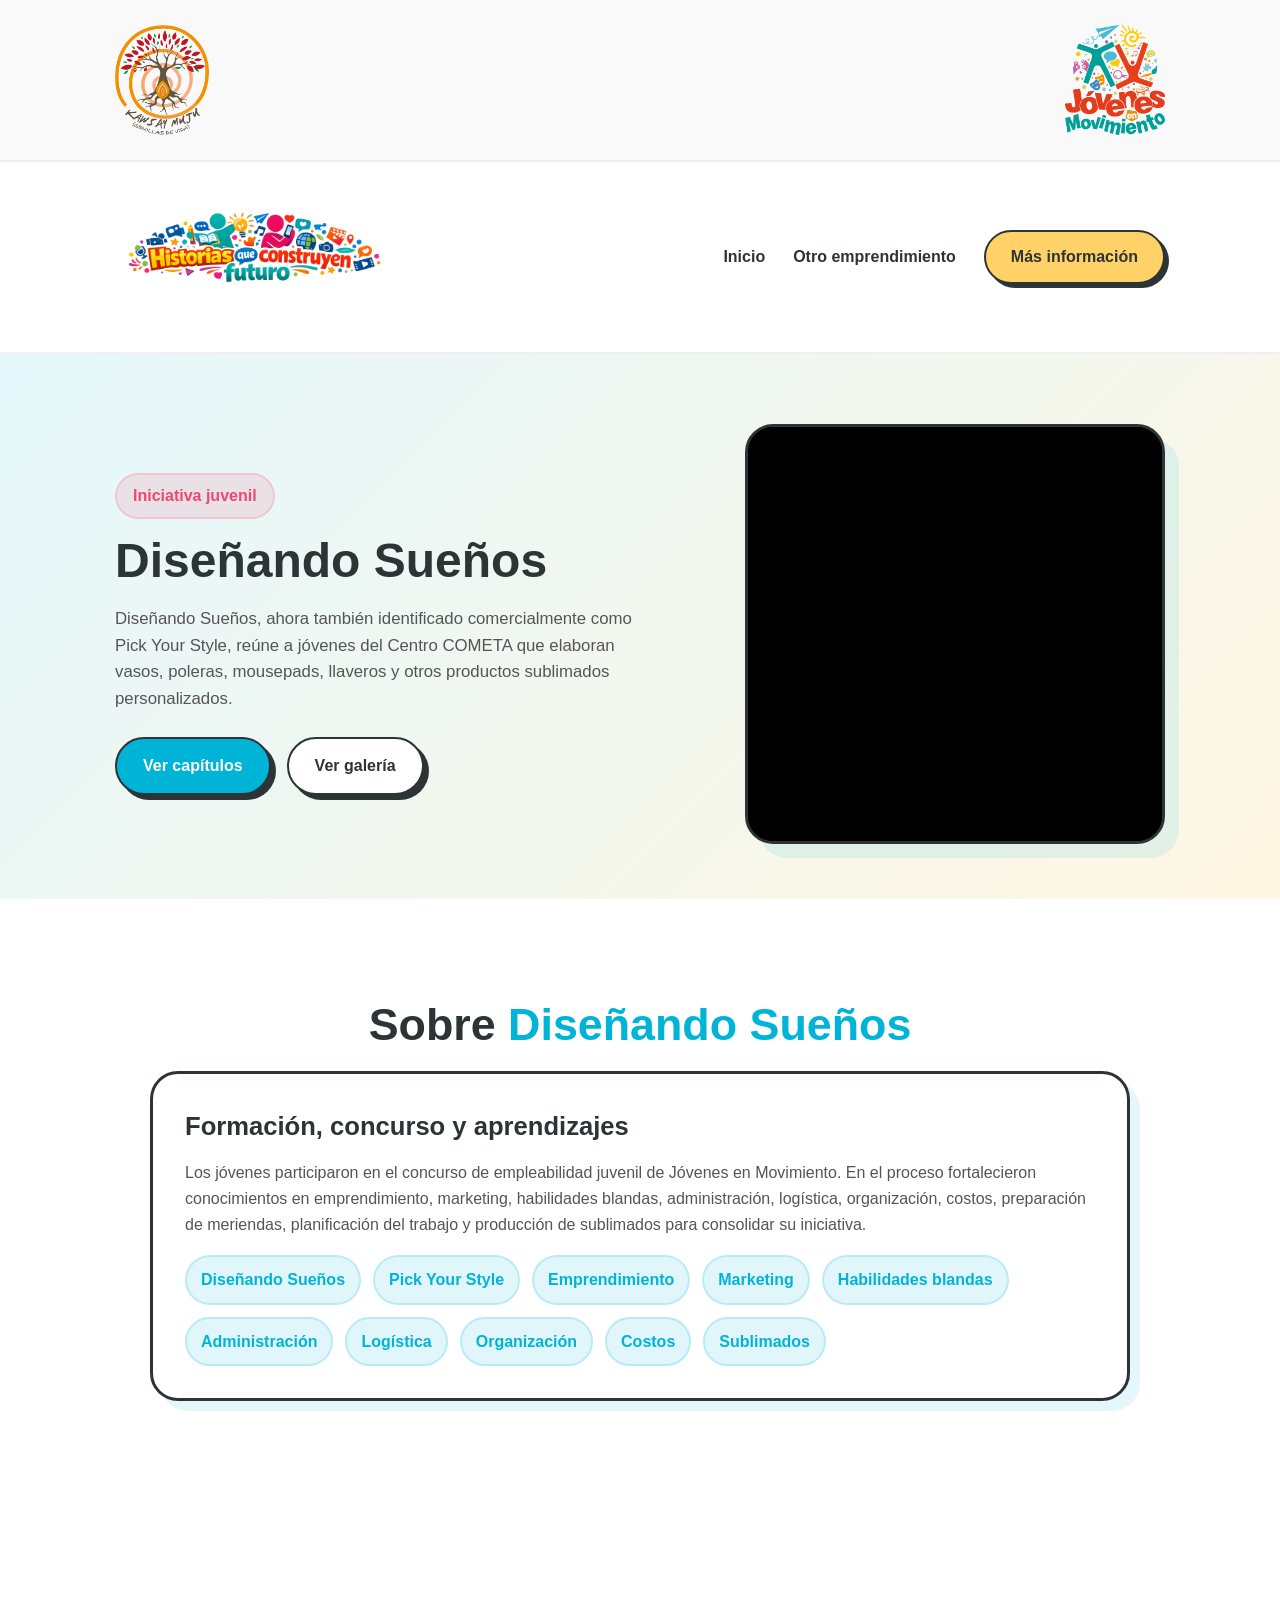
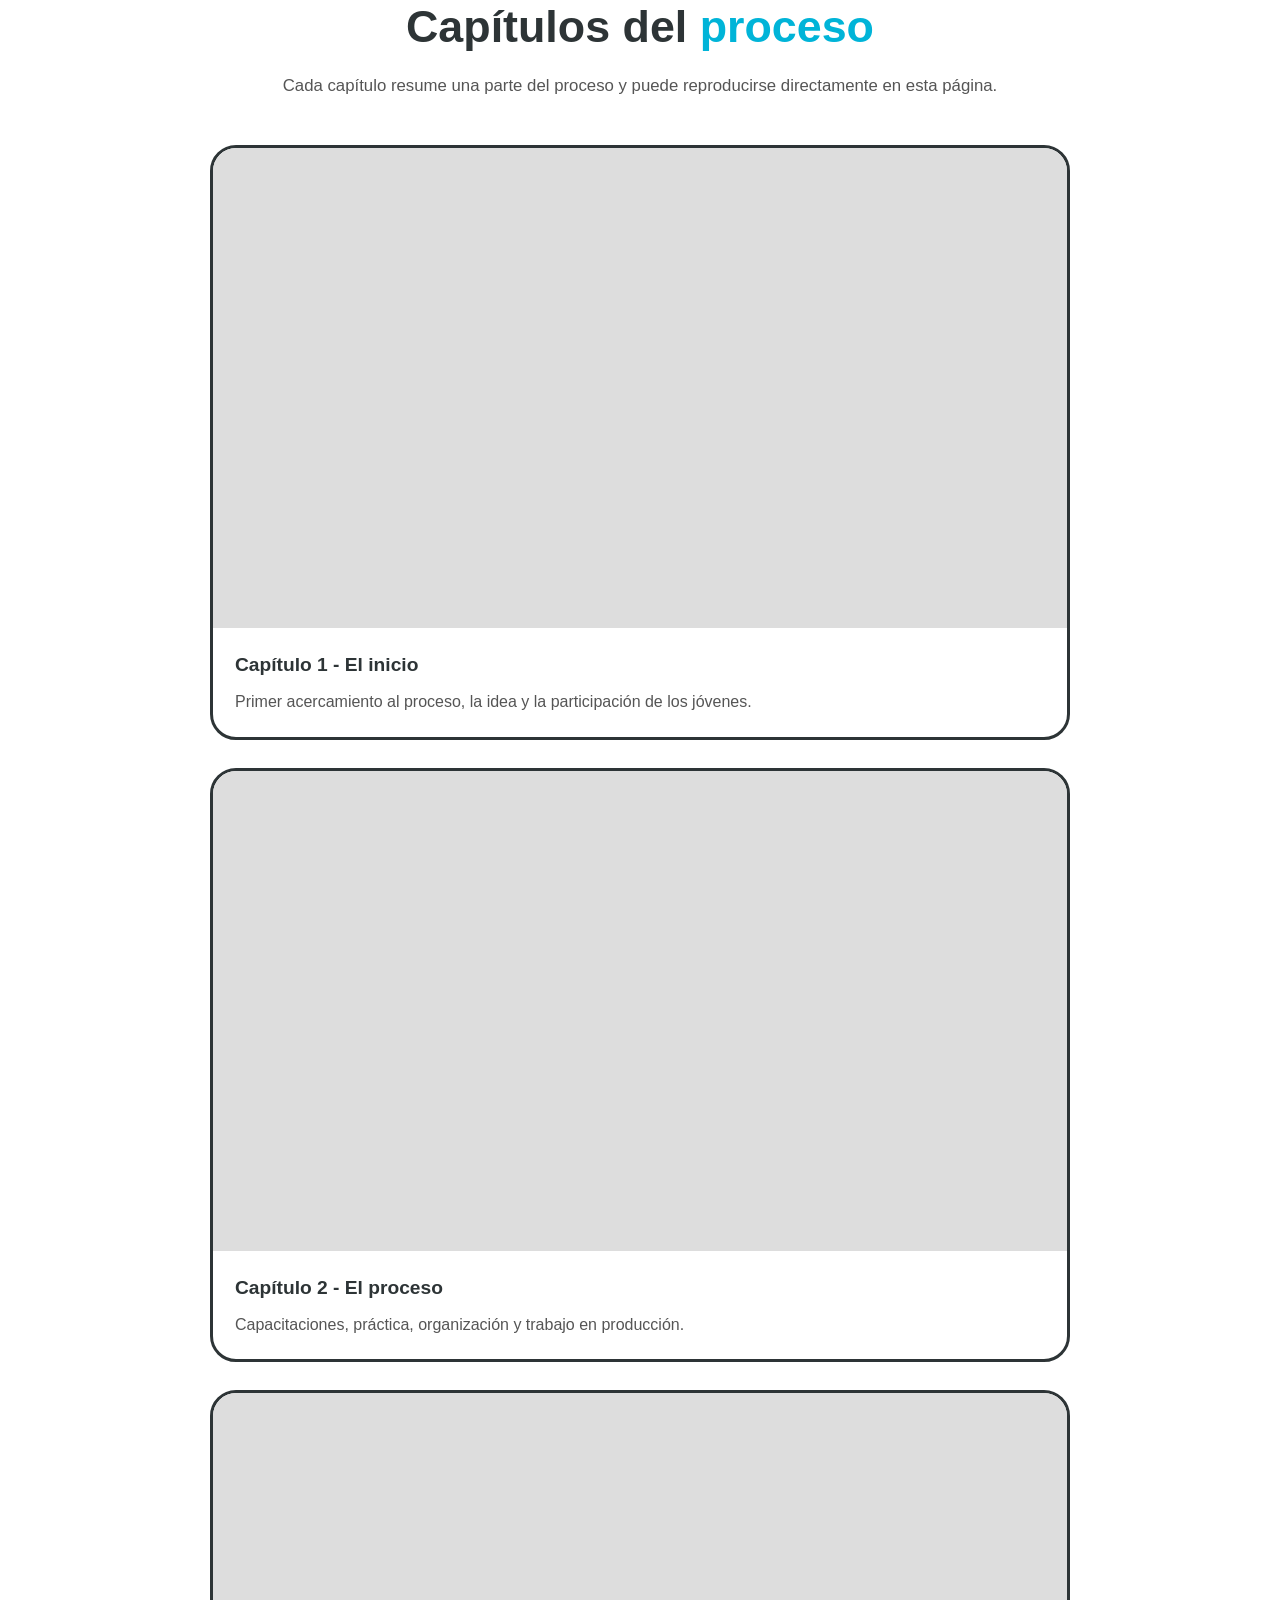
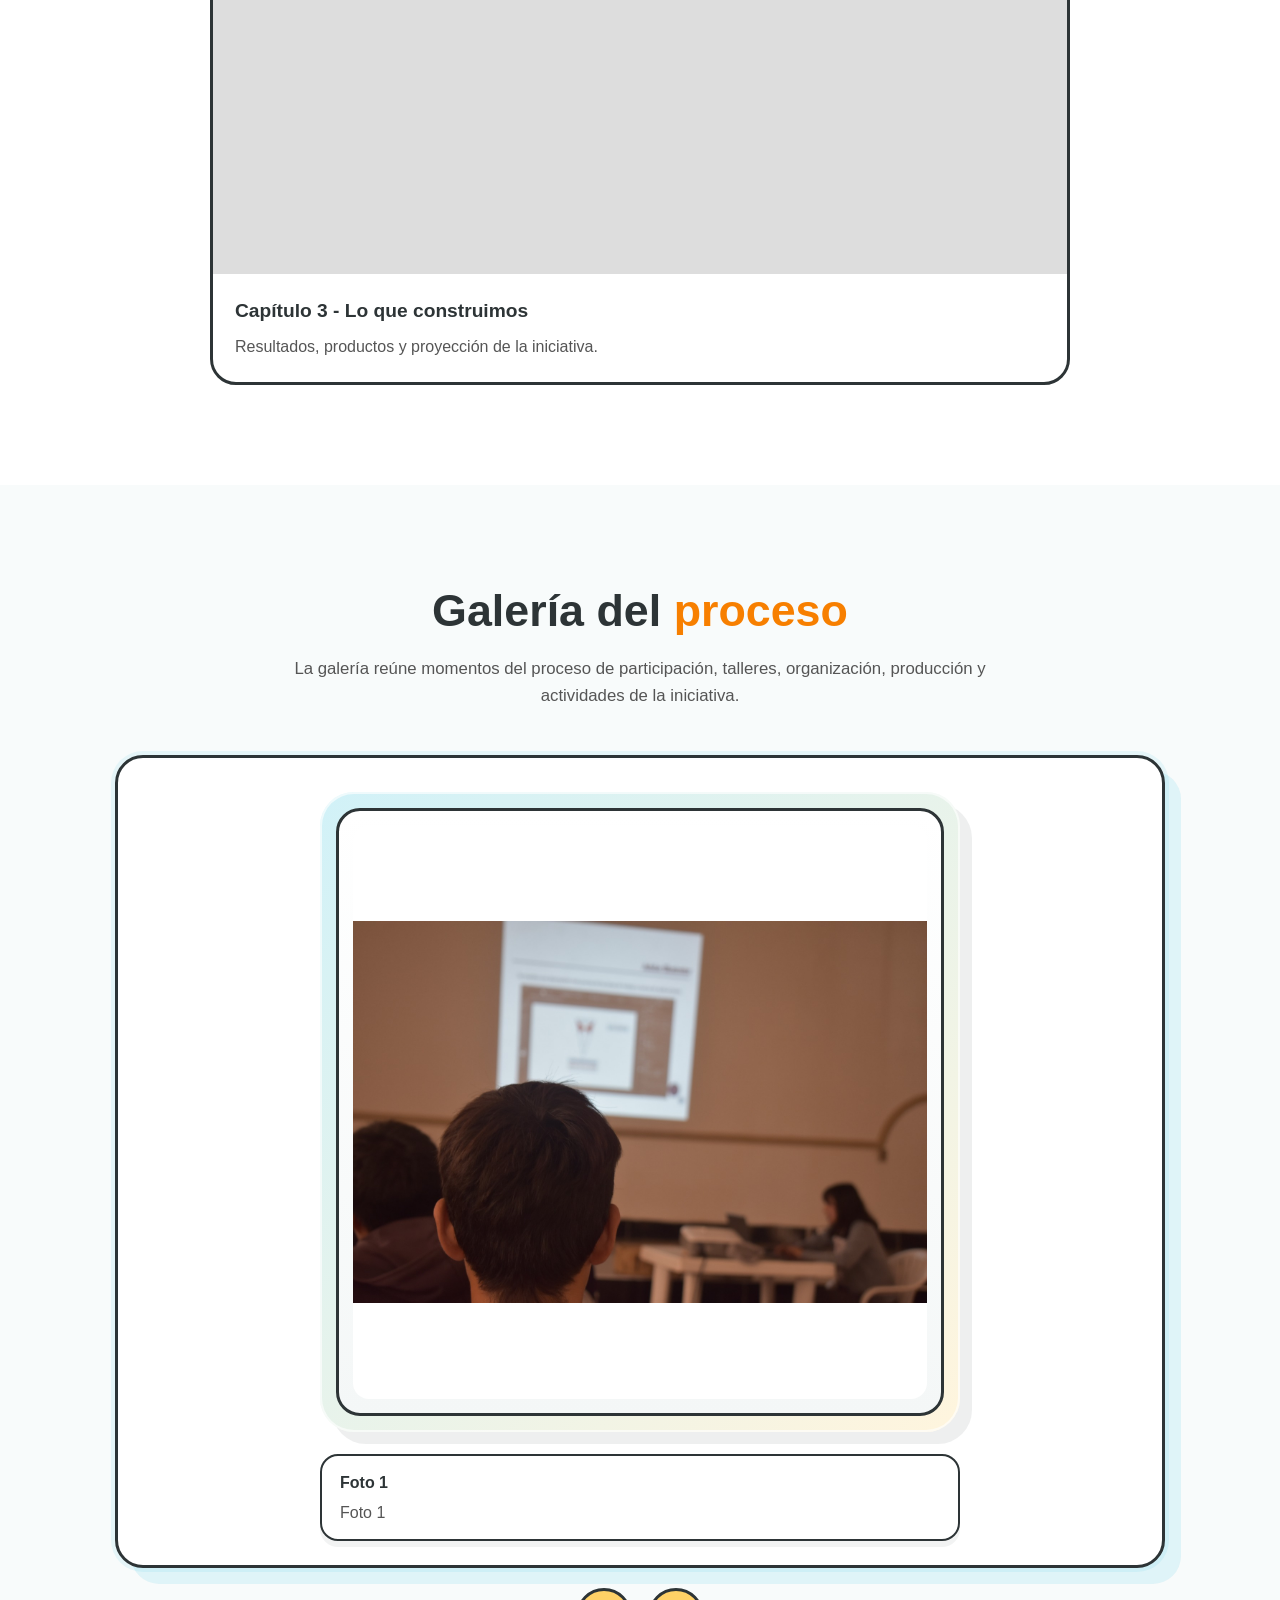
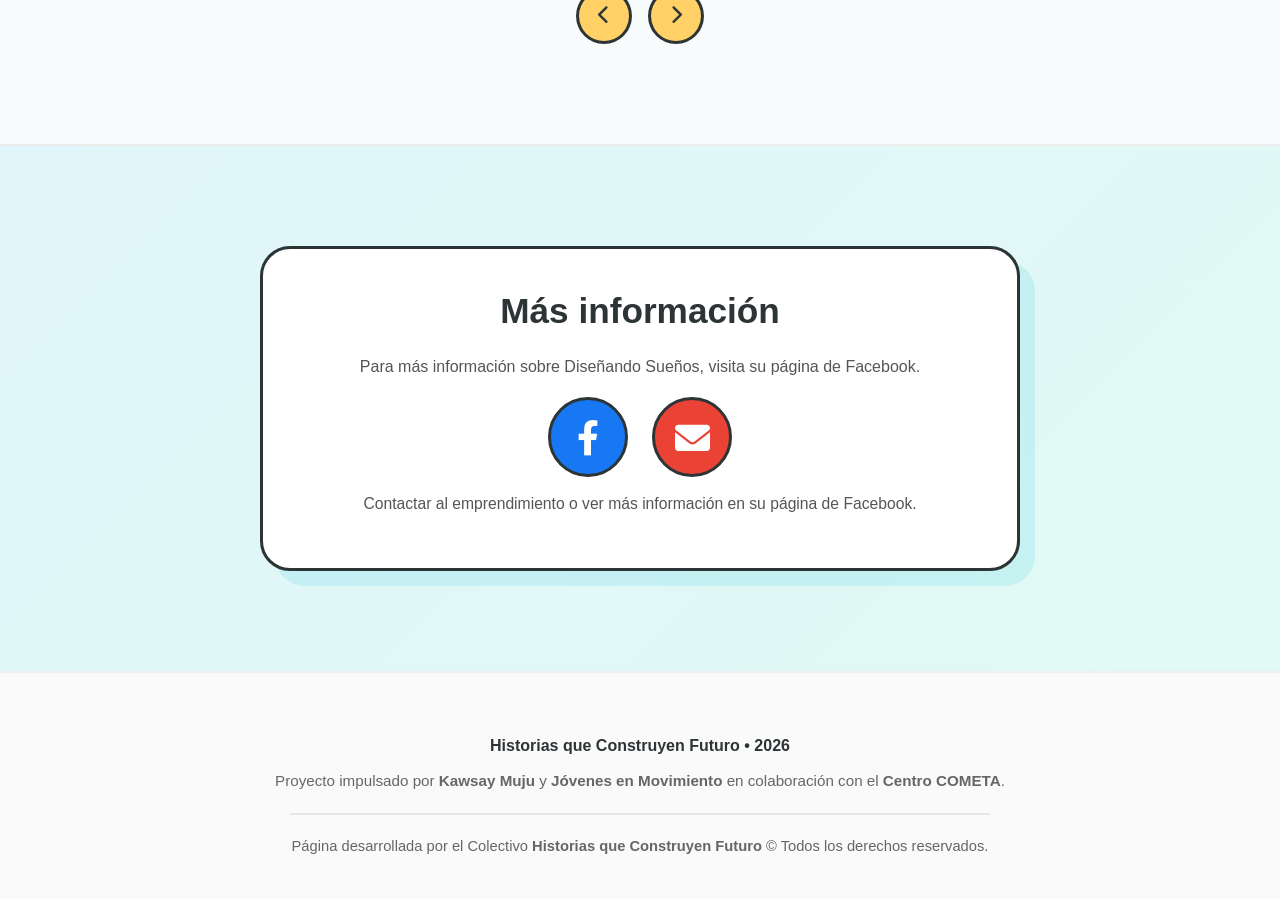
==== commit d801af0d: "Update divulgacion.html" ====
--- a/divulgacion.html
+++ b/divulgacion.html
@@ -192,12 +192,12 @@
                     {
                         title: "Capítulo 1 - El inicio",
                         desc: "Primer acercamiento al proceso, la idea y la participación de los jóvenes.",
-                        embed: convertirYoutubeAEmbed("https://youtu.be/5yHeh5iDSwU")
+                        embed: convertirYoutubeAEmbed("https://youtu.be/GCyJkAzxovY")
                     },
                     {
                         title: "Capítulo 2 - El proceso",
                         desc: "Capacitaciones, práctica, organización y trabajo en producción.",
-                        embed: convertirYoutubeAEmbed("https://youtu.be/5yHeh5iDSwU")
+                        embed: convertirYoutubeAEmbed("https://youtu.be/BjTtaMLC2Ws")
                     },
                     {
                         title: "Capítulo 3 - Lo que construimos",
--- a/divulgacion.css
+++ b/divulgacion.css
@@ -0,0 +1,918 @@
+:root {
+    --primary: #00B4D8;
+    --secondary: #F77F00;
+    --accent: #EF476F;
+    --green: #06D6A0;
+    --yellow: #FFD166;
+    --white: #FFFFFF;
+    --bg-light: #F8FBFB;
+    --text: #2D3436;
+    --radius-lg: 30px;
+}
+
+* {
+    box-sizing: border-box;
+    margin: 0;
+    padding: 0;
+}
+
+html {
+    scroll-behavior: smooth;
+}
+
+body {
+    font-family: "Segoe UI", Roboto, sans-serif;
+    color: var(--text);
+    line-height: 1.6;
+    overflow-x: hidden;
+    background: var(--white);
+}
+
+img {
+    max-width: 100%;
+    display: block;
+}
+
+.container {
+    max-width: 1100px;
+    margin: 0 auto;
+    padding: 0 25px;
+}
+
+.text-center {
+    text-align: center;
+}
+
+.text-primary {
+    color: var(--primary);
+}
+
+.text-secondary {
+    color: var(--secondary);
+}
+
+.bg-soft {
+    background: var(--bg-light);
+}
+
+/* TOP BAR */
+.top-bar {
+    background: #f9f9f9;
+    padding: 25px 0;
+    border-bottom: 2px solid #eee;
+}
+
+.top-flex {
+    display: flex;
+    justify-content: space-between;
+    align-items: center;
+    gap: 20px;
+}
+
+.link-logo {
+    display: inline-flex;
+    align-items: center;
+    text-decoration: none;
+    flex: 0 0 auto;
+}
+
+.logo-left {
+    justify-content: flex-start;
+}
+
+.logo-right {
+    justify-content: flex-end;
+}
+
+.ong-logo-large {
+    height: 110px;
+    width: auto;
+    transition: transform 0.4s ease;
+}
+
+.ong-logo-large:hover {
+    transform: scale(1.04);
+}
+
+/* HEADER */
+.main-header {
+    background: rgba(255, 255, 255, 0.95);
+    backdrop-filter: blur(10px);
+    position: sticky;
+    top: 0;
+    z-index: 1000;
+    padding: 0;
+    border-bottom: 2px solid #f0f0f0;
+}
+
+.header-container {
+    display: flex;
+    align-items: center;
+    justify-content: flex-start;
+    min-height: 118px;
+    padding-top: 0;
+    padding-bottom: 0;
+    gap: 34px;
+}
+
+.logo {
+    display: flex;
+    align-items: center;
+    justify-content: flex-start;
+    flex: 0 0 42%;
+    padding: 0;
+    margin: 0;
+    text-decoration: none;
+    min-width: 0;
+}
+
+.main-logo-img {
+    height: 190px;
+    width: auto;
+    max-width: 100%;
+    object-fit: contain;
+    display: block;
+    margin: 0;
+}
+
+.nav-menu {
+    display: flex;
+    align-items: center;
+    justify-content: flex-end;
+    flex: 1;
+}
+
+.nav-menu ul {
+    display: flex;
+    list-style: none;
+    gap: 28px;
+    align-items: center;
+}
+
+.nav-menu a {
+    text-decoration: none;
+    color: var(--text);
+    font-weight: 700;
+    transition: 0.3s ease;
+}
+
+.nav-menu a:hover {
+    color: var(--primary);
+}
+
+.btn-nav {
+    background: var(--yellow);
+    padding: 12px 25px;
+    border-radius: 50px;
+    border: 2.5px solid var(--text);
+    box-shadow: 4px 4px 0px var(--text);
+    display: inline-flex;
+    align-items: center;
+    justify-content: center;
+}
+
+.btn-nav:hover {
+    transform: translateY(-2px);
+}
+
+.menu-toggle {
+    display: none;
+    background: none;
+    border: none;
+    font-size: 1.8rem;
+    color: var(--primary);
+    cursor: pointer;
+    line-height: 1;
+}
+
+/* BOTONES */
+.cta-group {
+    display: flex;
+    flex-wrap: wrap;
+    gap: 16px;
+    margin-top: 10px;
+}
+
+.btn {
+    display: inline-flex;
+    align-items: center;
+    justify-content: center;
+    padding: 14px 26px;
+    border-radius: 50px;
+    text-decoration: none;
+    font-weight: 800;
+    transition: 0.3s ease;
+    border: 2.5px solid var(--text);
+}
+
+.btn-primary {
+    background: var(--primary);
+    color: white;
+    box-shadow: 5px 5px 0px var(--text);
+}
+
+.btn-outline {
+    background: white;
+    color: var(--text);
+    box-shadow: 5px 5px 0px var(--text);
+}
+
+.btn:hover {
+    transform: translateY(-3px);
+}
+
+/* HERO */
+.project-hero {
+    padding: 70px 0 55px;
+    background: linear-gradient(135deg, rgba(0, 180, 216, 0.10), rgba(255, 209, 102, 0.18));
+}
+
+.project-hero-grid {
+    display: grid;
+    grid-template-columns: 1.05fr 0.95fr;
+    gap: 40px;
+    align-items: center;
+}
+
+.project-tag {
+    display: inline-block;
+    margin-bottom: 16px;
+    background: rgba(239, 71, 111, 0.12);
+    color: var(--accent);
+    font-weight: 800;
+    padding: 8px 16px;
+    border-radius: 999px;
+    border: 2px solid rgba(239, 71, 111, 0.16);
+}
+
+.project-hero h1 {
+    font-size: 3rem;
+    line-height: 1.1;
+    margin-bottom: 18px;
+    font-weight: 900;
+}
+
+.project-hero p {
+    font-size: 1.05rem;
+    color: #555;
+    margin-bottom: 24px;
+}
+
+.hero-side-card {
+    background: white;
+    border: 3px solid var(--text);
+    border-radius: 28px;
+}
+
+.hero-video-card {
+    padding: 0;
+    overflow: hidden;
+    background: #000;
+    box-shadow: 14px 14px 0 rgba(0, 180, 216, 0.10);
+    width: 100%;
+    max-width: 420px;
+    aspect-ratio: 1 / 1;
+    margin-left: auto;
+    display: flex;
+    align-items: center;
+    justify-content: center;
+}
+
+.hero-video {
+    width: 100%;
+    height: 100%;
+    display: block;
+    object-fit: contain;
+    background: #000;
+}
+
+/* SECCIONES */
+.section {
+    padding: 100px 0;
+}
+
+.section-title {
+    font-size: 2.8rem;
+    text-align: center;
+    margin-bottom: 20px;
+    font-weight: 900;
+    line-height: 1.15;
+}
+
+.section-intro {
+    text-align: center;
+    max-width: 760px;
+    margin: 0 auto 45px;
+    font-size: 1.05rem;
+    color: #555;
+}
+
+.single-info-card {
+    background: white;
+    border: 3px solid var(--text);
+    border-radius: 28px;
+    padding: 32px;
+    max-width: 980px;
+    margin: 0 auto;
+    box-shadow: 10px 10px 0 rgba(0, 180, 216, 0.10);
+}
+
+.single-info-card h3 {
+    font-size: 1.6rem;
+    margin-bottom: 14px;
+}
+
+.single-info-card p {
+    color: #555;
+    margin-bottom: 18px;
+}
+
+.pill-list {
+    display: flex;
+    flex-wrap: wrap;
+    gap: 12px;
+    margin-top: 18px;
+}
+
+.pill {
+    background: rgba(0, 180, 216, 0.12);
+    border: 2px solid rgba(0, 180, 216, 0.18);
+    color: var(--primary);
+    font-weight: 700;
+    padding: 10px 14px;
+    border-radius: 999px;
+}
+
+/* VIDEOS */
+.video-grid {
+    display: grid;
+    grid-template-columns: 1fr;
+    gap: 28px;
+    max-width: 860px;
+    margin: 0 auto;
+}
+
+.video-card {
+    background: white;
+    border: 3px solid var(--text);
+    border-radius: 26px;
+    overflow: hidden;
+    width: 100%;
+}
+
+.video-frame {
+    width: 100%;
+    aspect-ratio: 16 / 9;
+    background: #ddd;
+}
+
+.video-frame iframe,
+.video-frame video {
+    width: 100%;
+    height: 100%;
+    border: 0;
+    display: block;
+}
+
+.video-body {
+    padding: 22px;
+}
+
+.video-body h4 {
+    margin-bottom: 8px;
+    font-size: 1.2rem;
+}
+
+.video-body p {
+    color: #555;
+    margin-bottom: 0;
+}
+
+/* GALERÍA */
+.carousel-section {
+    position: relative;
+}
+
+.decorated-carousel {
+    background:
+        radial-gradient(circle at top left, rgba(0, 180, 216, 0.16), transparent 28%),
+        radial-gradient(circle at top right, rgba(247, 127, 0, 0.16), transparent 28%),
+        radial-gradient(circle at bottom left, rgba(239, 71, 111, 0.14), transparent 24%),
+        linear-gradient(180deg, #ffffff 0%, #f8fbfb 100%);
+    box-shadow:
+        0 0 0 4px rgba(0, 180, 216, 0.08),
+        16px 16px 0 rgba(0, 180, 216, 0.10);
+}
+
+.carousel-wrapper {
+    overflow: hidden;
+    border-radius: 28px;
+    border: 3px solid var(--text);
+    background: white;
+}
+
+.carousel-track {
+    display: flex;
+    transition: transform 0.5s ease;
+}
+
+.carousel-slide {
+    min-width: 100%;
+    padding: 34px 28px 24px;
+}
+
+.carousel-slide-inner {
+    display: flex;
+    flex-direction: column;
+    align-items: center;
+    gap: 22px;
+}
+
+.carousel-photo-frame {
+    width: min(100%, 640px);
+    aspect-ratio: 1 / 1;
+    padding: 16px;
+    border-radius: 34px;
+    background:
+        linear-gradient(135deg, rgba(0, 180, 216, 0.18), rgba(255, 209, 102, 0.22));
+    box-shadow:
+        inset 0 0 0 2px rgba(255, 255, 255, 0.65),
+        12px 12px 0 rgba(45, 52, 54, 0.08);
+}
+
+.carousel-photo-shell {
+    width: 100%;
+    height: 100%;
+    border-radius: 24px;
+    background:
+        linear-gradient(180deg, #ffffff 0%, #f4f7f7 100%);
+    border: 3px solid var(--text);
+    overflow: hidden;
+    display: flex;
+    align-items: center;
+    justify-content: center;
+    padding: 14px;
+}
+
+.carousel-photo-shell img {
+    width: 100%;
+    height: 100%;
+    object-fit: contain;
+    border-radius: 16px;
+    background: #ffffff;
+}
+
+.carousel-caption {
+    position: static;
+    width: min(100%, 640px);
+    background: rgba(255, 255, 255, 0.95);
+    border-radius: 18px;
+    padding: 14px 18px;
+    border: 2px solid var(--text);
+    text-align: left;
+    box-shadow: 0 6px 0 rgba(45, 52, 54, 0.06);
+}
+
+.carousel-caption h4 {
+    margin-bottom: 4px;
+}
+
+.carousel-caption p {
+    color: #555;
+    margin: 0;
+}
+
+.carousel-controls {
+    display: flex;
+    justify-content: center;
+    gap: 16px;
+    margin-top: 20px;
+}
+
+.carousel-btn {
+    width: 56px;
+    height: 56px;
+    border-radius: 50%;
+    border: 3px solid var(--text);
+    background: var(--yellow);
+    color: var(--text);
+    font-size: 1.2rem;
+    cursor: pointer;
+    transition: 0.3s ease;
+}
+
+.carousel-btn:hover {
+    transform: translateY(-2px);
+    box-shadow: 6px 6px 0 var(--text);
+}
+
+/* ANIMACIONES */
+.anim-card,
+.video-card {
+    transition: all 0.35s ease;
+}
+
+.anim-card:hover,
+.video-card:hover {
+    transform: translateY(-8px);
+    box-shadow: 12px 12px 0 rgba(0, 180, 216, 0.12);
+}
+
+/* CTA FINAL */
+.cta-final {
+    background: linear-gradient(135deg, rgba(0, 180, 216, 0.12), rgba(6, 214, 160, 0.12));
+    border-top: 2px solid #ececec;
+}
+
+.cta-final-box {
+    background: white;
+    border: 3px solid var(--text);
+    border-radius: 30px;
+    padding: 34px;
+    text-align: center;
+    box-shadow: 15px 15px 0 rgba(0, 180, 216, 0.12);
+    max-width: 760px;
+    margin: 0 auto;
+}
+
+.cta-final-box h2 {
+    font-size: 2.2rem;
+    margin-bottom: 14px;
+}
+
+.cta-final-box p {
+    color: #555;
+    margin-bottom: 18px;
+}
+
+.final-contact-icons {
+    margin-top: 18px;
+    margin-bottom: 14px;
+}
+
+.final-note {
+    font-size: 0.98rem;
+    color: #555;
+    margin-bottom: 0;
+}
+
+/* ICONOS CONTACTO */
+.contact-icons {
+    display: flex;
+    justify-content: center;
+    gap: 24px;
+    flex-wrap: wrap;
+}
+
+.icon-btn {
+    width: 80px;
+    height: 80px;
+    border-radius: 50%;
+    display: flex;
+    align-items: center;
+    justify-content: center;
+    font-size: 35px;
+    color: white;
+    border: 3px solid var(--text);
+    transition: 0.3s ease;
+    text-decoration: none;
+}
+
+.icon-btn i {
+    line-height: 1;
+}
+
+.facebook {
+    background: #1877F2;
+}
+
+.gmail {
+    background: #EA4335;
+}
+
+.icon-btn:hover {
+    transform: scale(1.12) rotate(5deg);
+    box-shadow: 10px 10px 0 var(--text);
+}
+
+/* FOOTER */
+.main-footer {
+    padding: 60px 0 30px;
+    border-top: 2px solid #eee;
+    background: #fafafa;
+}
+
+.main-footer p {
+    margin-bottom: 10px;
+}
+
+.small {
+    font-size: 0.95rem;
+    color: #666;
+}
+
+.footer-divider {
+    border: none;
+    border-top: 2px solid #e6e6e6;
+    margin: 20px auto;
+    max-width: 700px;
+}
+
+.credits {
+    font-size: 0.92rem;
+    color: #666;
+}
+
+/* RESPONSIVE */
+@media (max-width: 992px) {
+    .header-container {
+        display: flex;
+        align-items: center;
+        justify-content: space-between;
+        min-height: 96px;
+        gap: 12px;
+    }
+
+    .logo {
+        display: flex;
+        align-items: center;
+        justify-content: flex-start;
+        flex: 1;
+        min-width: 0;
+    }
+
+    .main-logo-img {
+        height: 115px;
+        max-width: 340px;
+        width: auto;
+        margin: 0;
+    }
+
+    .menu-toggle {
+        display: flex;
+        align-items: center;
+        justify-content: center;
+        flex-shrink: 0;
+        margin-left: auto;
+        padding: 8px;
+        font-size: 2rem;
+        line-height: 1;
+    }
+
+    .nav-menu {
+        display: none;
+        position: absolute;
+        top: 100%;
+        right: 0;
+        left: auto;
+        width: min(320px, 88vw);
+        background: white;
+        padding: 22px 18px;
+        border: 3px solid var(--primary);
+        border-top: none;
+        border-radius: 0 0 18px 18px;
+        box-shadow: 0 12px 24px rgba(0, 0, 0, 0.12);
+        z-index: 1200;
+    }
+
+    .nav-menu.active {
+        display: block;
+    }
+
+    .nav-menu ul {
+        display: flex;
+        flex-direction: column;
+        align-items: flex-start;
+        gap: 16px;
+        text-align: left;
+    }
+
+    .nav-menu ul li {
+        width: 100%;
+    }
+
+    .nav-menu a {
+        display: block;
+        width: 100%;
+    }
+
+    .project-hero-grid {
+        grid-template-columns: 1fr;
+    }
+
+    .project-hero {
+        text-align: center;
+    }
+
+    .project-hero h1 {
+        font-size: 2.4rem;
+    }
+
+    .cta-group {
+        justify-content: center;
+    }
+
+    .hero-video-card {
+        max-width: 420px;
+        aspect-ratio: 1 / 1;
+        margin: 0 auto;
+    }
+
+    .hero-video {
+        width: 100%;
+        height: 100%;
+    }
+}
+
+@media (max-width: 768px) {
+    .top-bar {
+        padding: 16px 0;
+    }
+
+    .top-flex {
+        flex-direction: row;
+        justify-content: space-between;
+        align-items: center;
+        gap: 12px;
+    }
+
+    .ong-logo-large {
+        height: 70px;
+        width: auto;
+        max-width: 42vw;
+    }
+
+    .header-container {
+        min-height: 88px;
+        gap: 10px;
+    }
+
+    .logo {
+        flex: 1;
+    }
+
+    .main-logo-img {
+        height: 102px;
+        max-width: 290px;
+    }
+
+    .menu-toggle {
+        font-size: 2rem;
+        padding: 6px;
+    }
+
+    .project-hero {
+        padding: 55px 0 45px;
+    }
+
+    .project-hero h1 {
+        font-size: 2rem;
+    }
+
+    .section {
+        padding: 75px 0;
+    }
+
+    .section-title {
+        font-size: 2.1rem;
+    }
+
+    .hero-video-card {
+        max-width: 340px;
+        aspect-ratio: 1 / 1;
+    }
+
+    .hero-video {
+        width: 100%;
+        height: 100%;
+    }
+
+    .carousel-slide {
+        padding: 24px 16px 18px;
+    }
+
+    .carousel-photo-frame {
+        width: min(100%, 440px);
+        padding: 12px;
+    }
+
+    .cta-final-box h2 {
+        font-size: 1.8rem;
+    }
+
+    .icon-btn {
+        width: 70px;
+        height: 70px;
+        font-size: 30px;
+    }
+}
+
+@media (max-width: 480px) {
+    .container {
+        padding: 0 16px;
+    }
+
+    .top-flex {
+        flex-direction: row;
+        justify-content: space-between;
+        align-items: center;
+        gap: 10px;
+    }
+
+    .link-logo {
+        flex: 0 0 auto;
+    }
+
+    .ong-logo-large {
+        height: 58px;
+        width: auto;
+        max-width: 42vw;
+    }
+
+    .header-container {
+        min-height: 82px;
+        gap: 8px;
+    }
+
+    .main-logo-img {
+        height: 92px;
+        max-width: 255px;
+    }
+
+    .menu-toggle {
+        font-size: 1.9rem;
+        padding: 4px;
+    }
+
+    .nav-menu {
+        width: min(290px, 90vw);
+        padding: 18px 16px;
+    }
+
+    .section-title {
+        font-size: 1.8rem;
+    }
+
+    .project-hero h1 {
+        font-size: 1.8rem;
+    }
+
+    .btn,
+    .btn-nav {
+        width: 100%;
+        justify-content: center;
+    }
+
+    .cta-group {
+        flex-direction: column;
+    }
+
+    .single-info-card,
+    .cta-final-box {
+        padding: 24px 18px;
+    }
+
+    .hero-video-card {
+        max-width: 280px;
+        aspect-ratio: 1 / 1;
+    }
+
+    .hero-video {
+        width: 100%;
+        height: 100%;
+    }
+
+    .carousel-slide {
+        padding: 18px 10px 14px;
+    }
+
+    .carousel-photo-frame {
+        width: 100%;
+        padding: 10px;
+        border-radius: 24px;
+    }
+
+    .carousel-photo-shell {
+        padding: 10px;
+        border-radius: 18px;
+    }
+
+    .carousel-photo-shell img {
+        border-radius: 12px;
+    }
+
+    .carousel-caption {
+        width: 100%;
+        padding: 12px 14px;
+    }
+}
+
+@media (min-width: 993px) {
+    .nav-menu {
+        display: flex !important;
+    }
+
+    .menu-toggle {
+        display: none !important;
+    }
+}
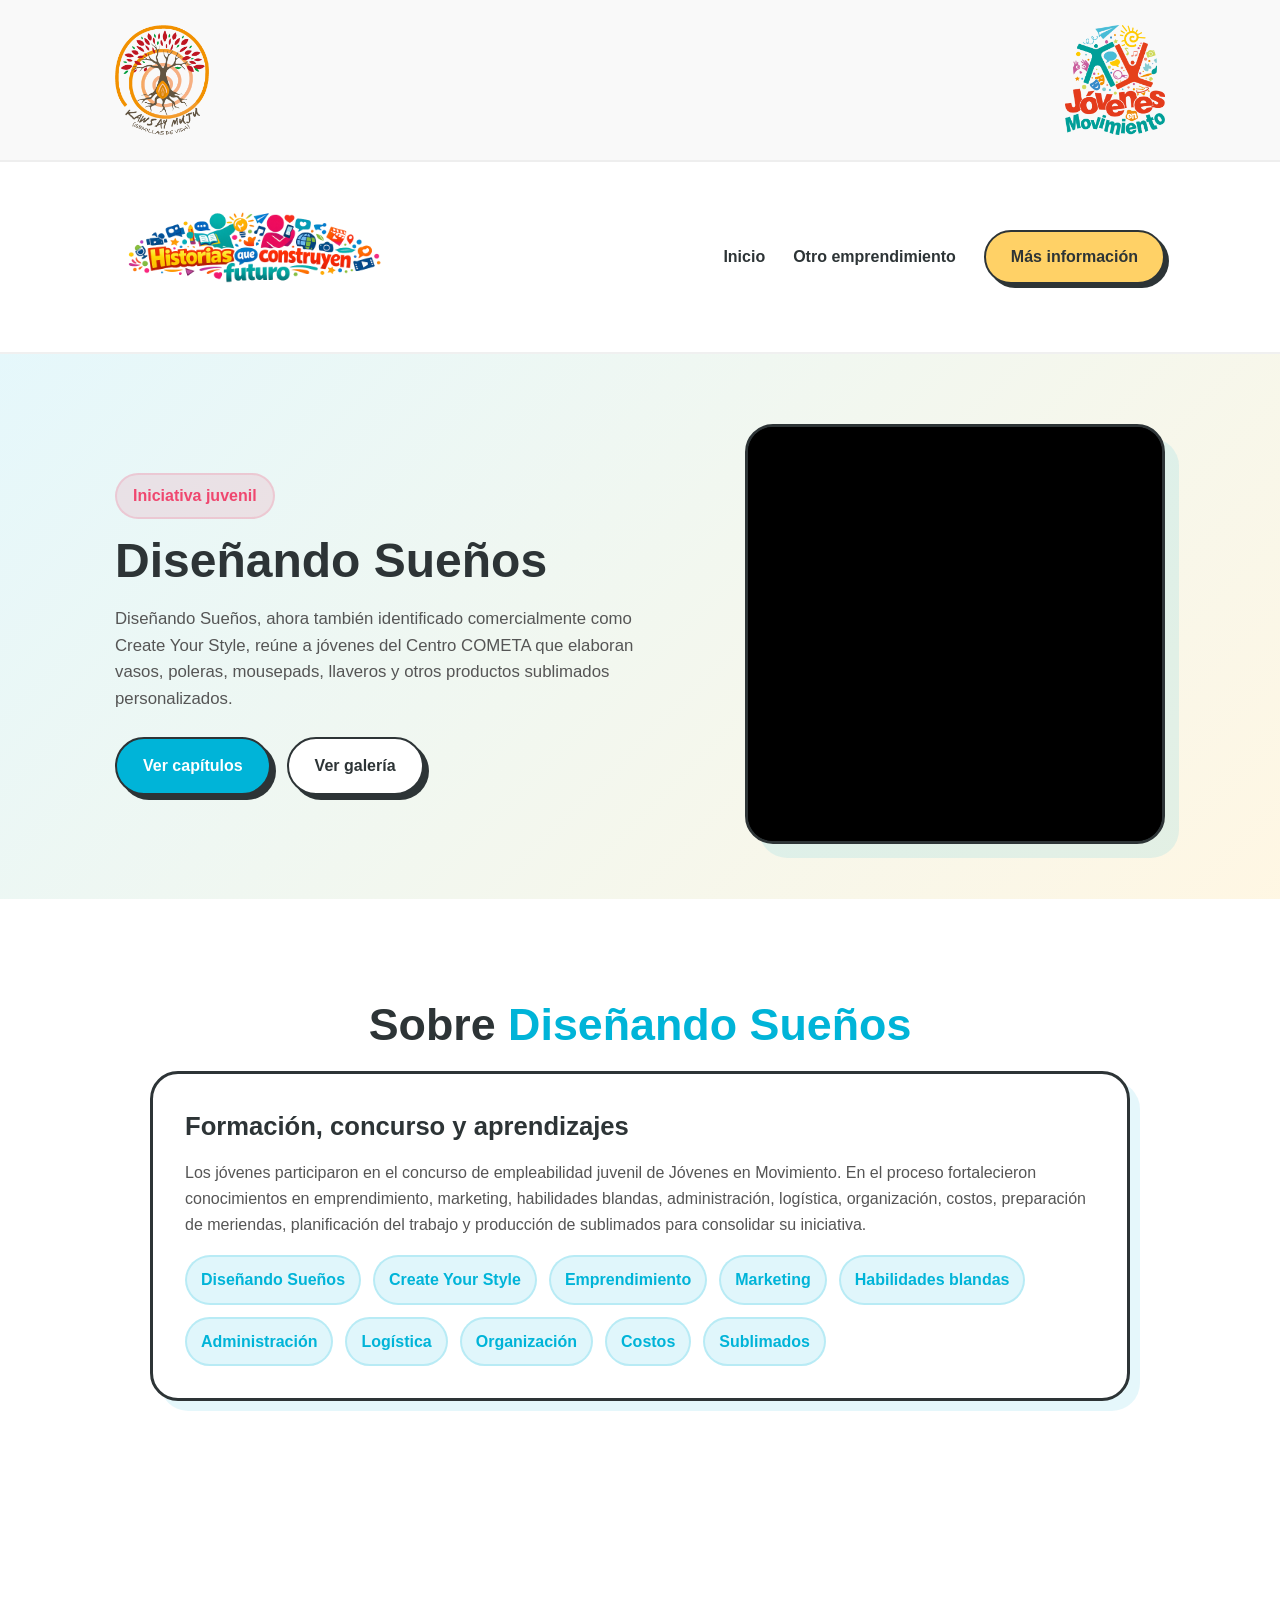
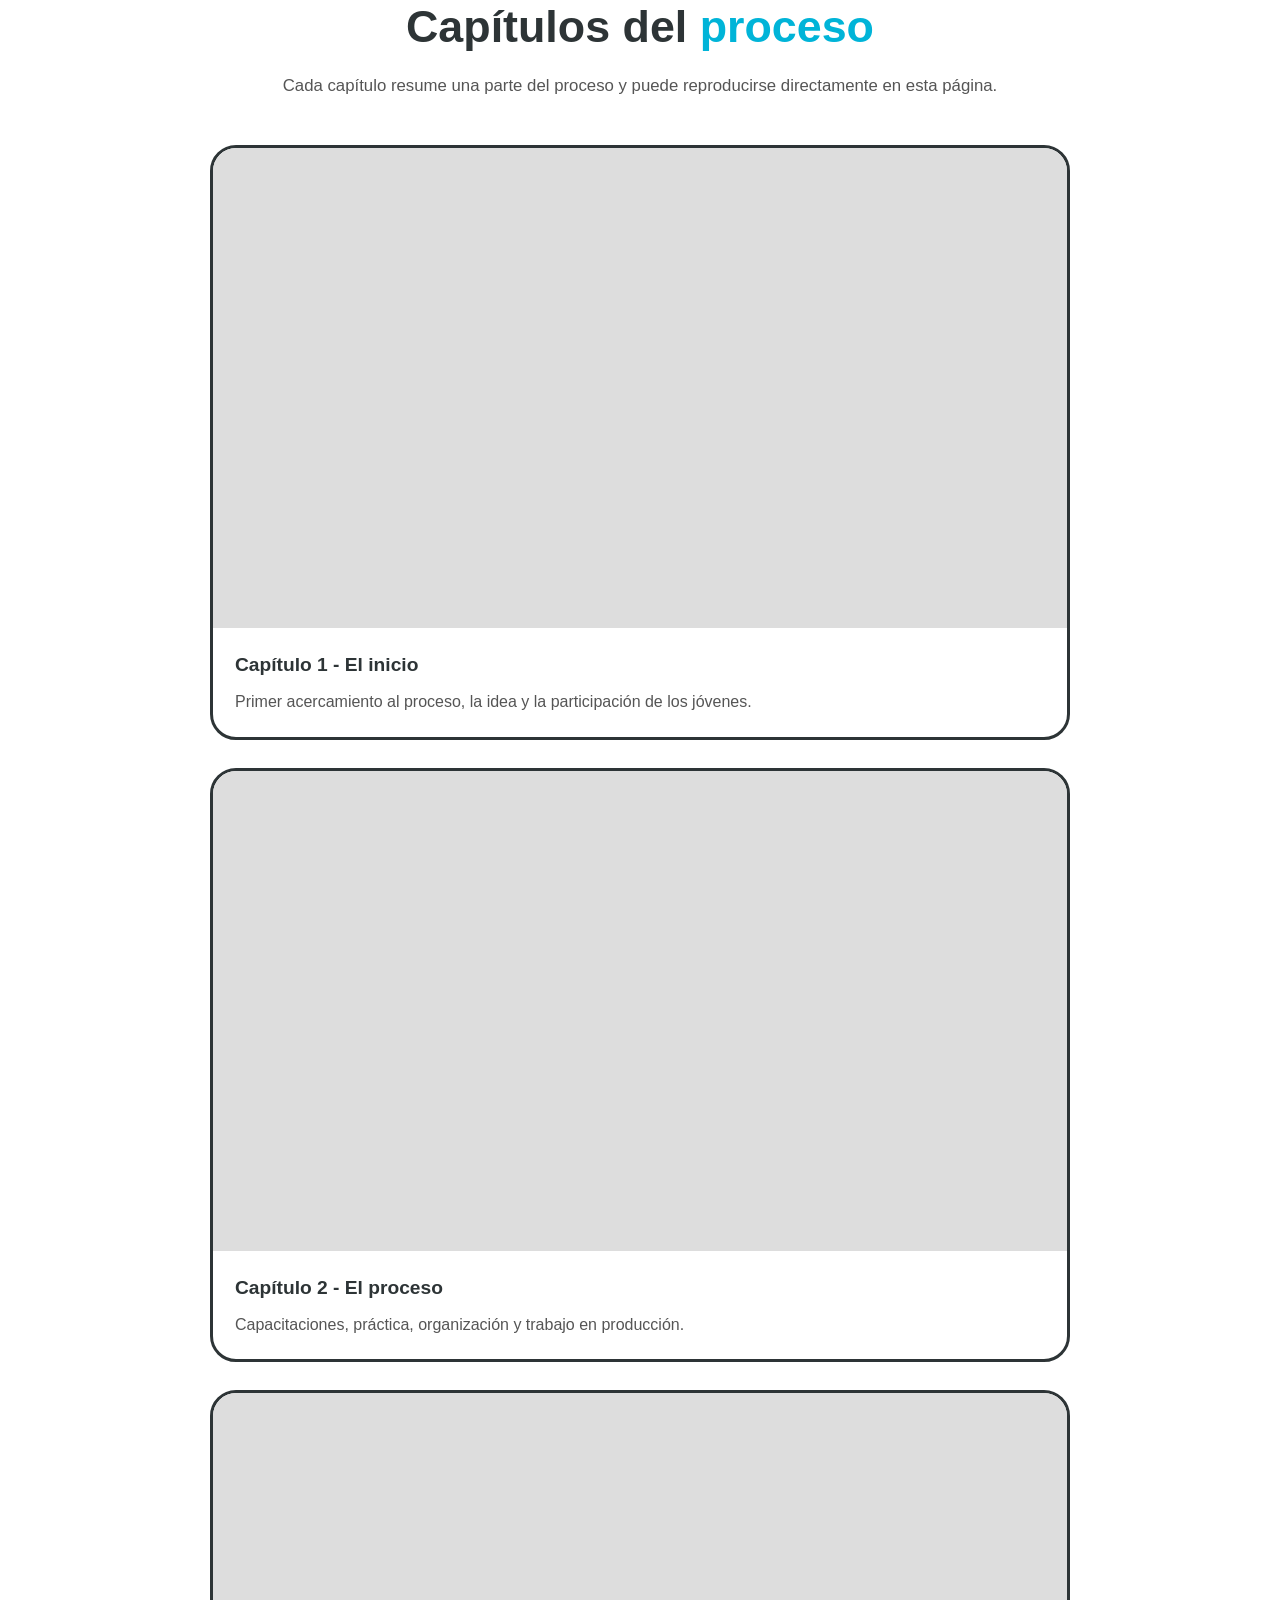
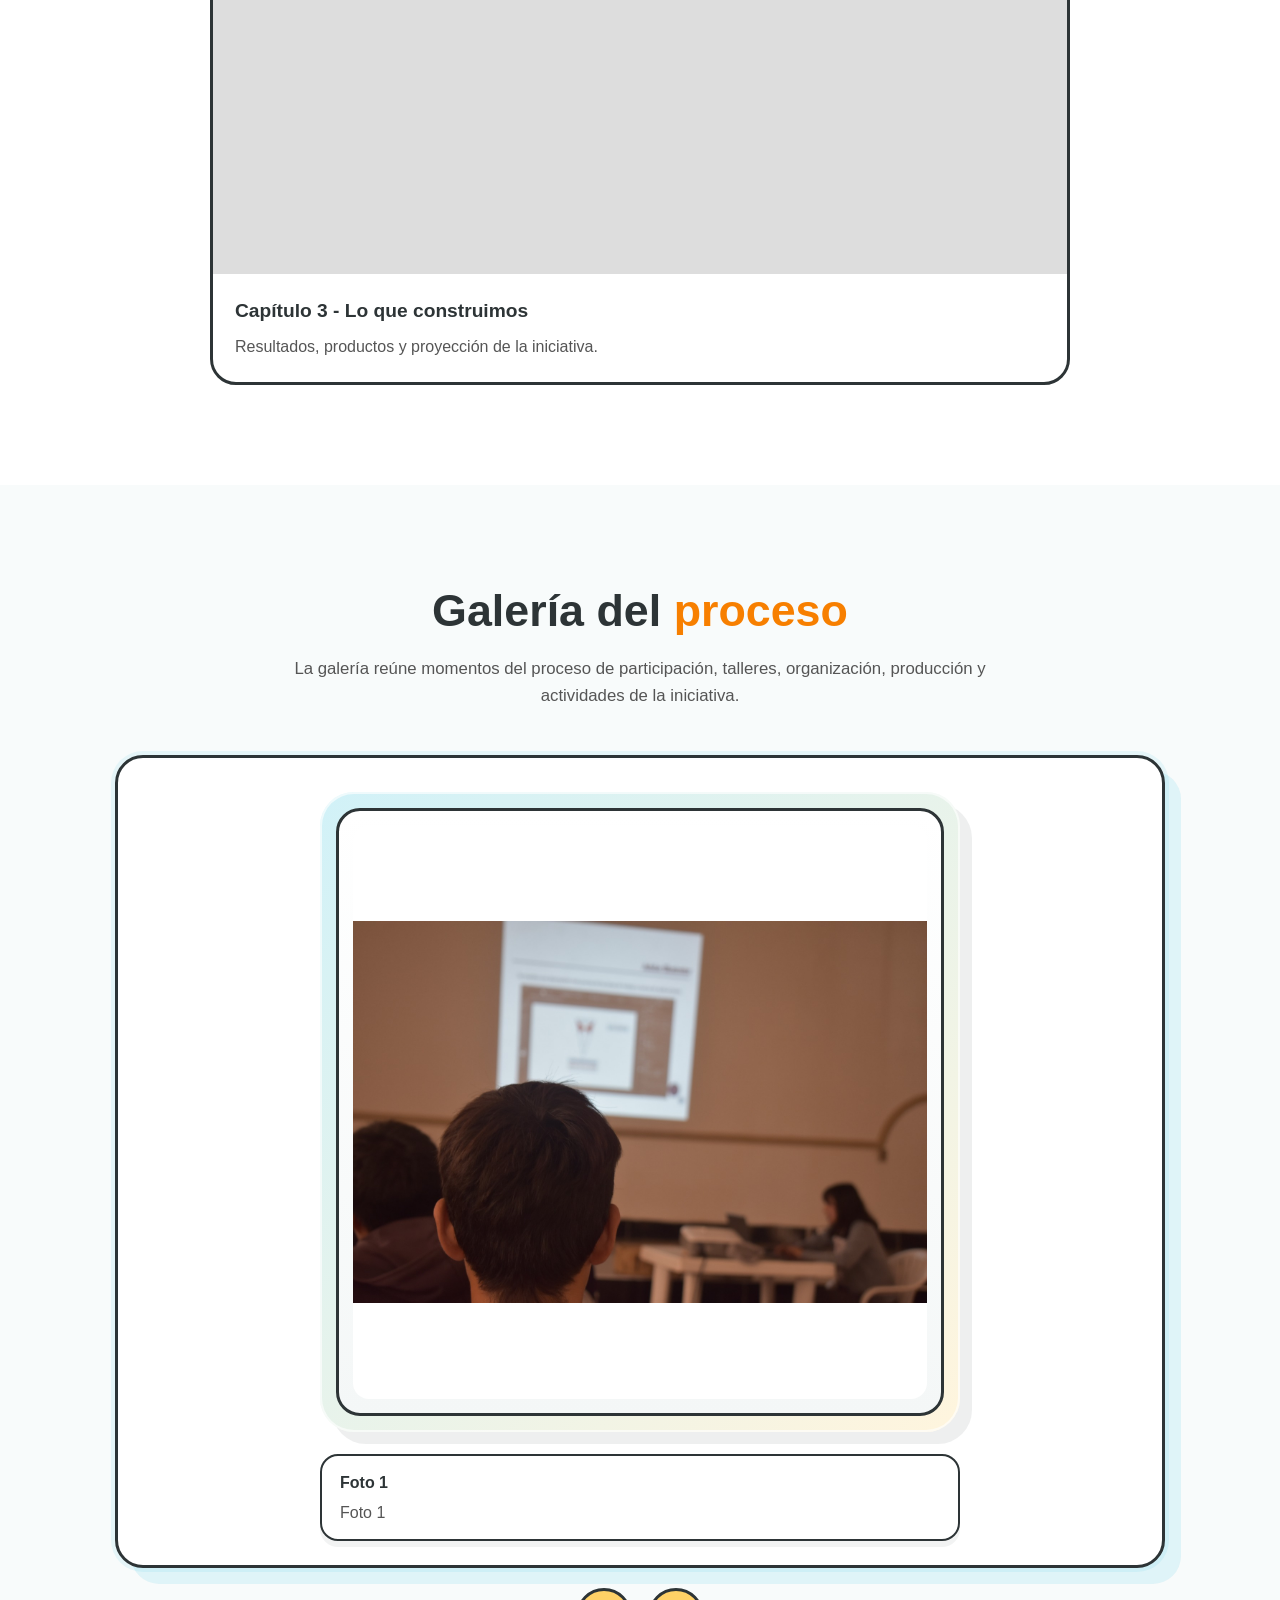
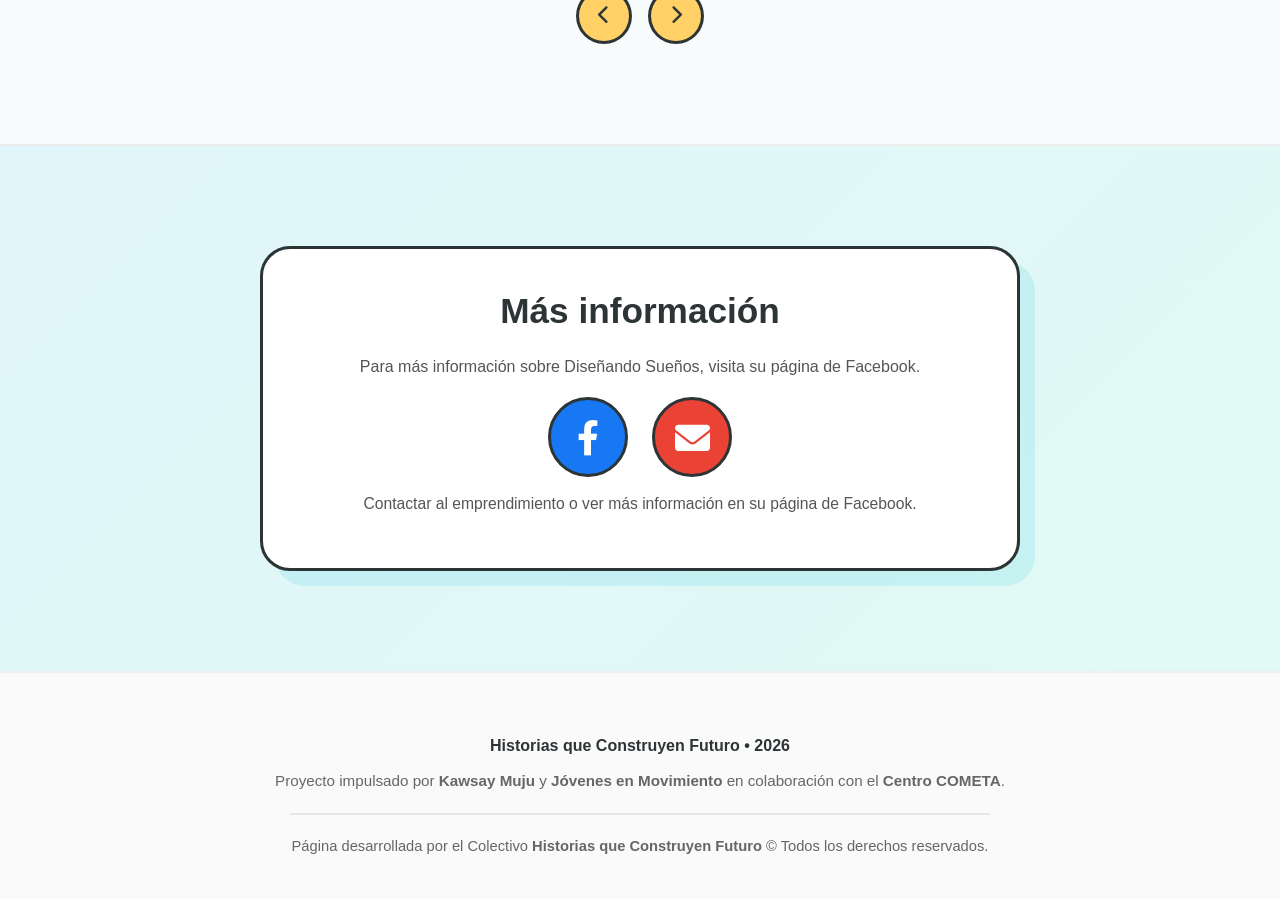
==== commit a048e9fa: "Update divulgacion.html" ====
--- a/divulgacion.html
+++ b/divulgacion.html
@@ -170,14 +170,14 @@
             sublimando: {
                 tag: "Iniciativa juvenil",
                 title: "Diseñando Sueños",
-                intro: "Diseñando Sueños, ahora también identificado comercialmente como Pick Your Style, reúne a jóvenes del Centro COMETA que elaboran vasos, poleras, mousepads, llaveros y otros productos sublimados personalizados.",
+                intro: "Diseñando Sueños, ahora también identificado comercialmente como Create Your Style, reúne a jóvenes del Centro COMETA que elaboran vasos, poleras, mousepads, llaveros y otros productos sublimados personalizados.",
                 heroVideoFile: "imagenes/Foto memorias .mp4",
                 projectNameInline: "Diseñando Sueños",
                 aboutBlockTitle: "Formación, concurso y aprendizajes",
                 summary: "Los jóvenes participaron en el concurso de empleabilidad juvenil de Jóvenes en Movimiento. En el proceso fortalecieron conocimientos en emprendimiento, marketing, habilidades blandas, administración, logística, organización, costos, preparación de meriendas, planificación del trabajo y producción de sublimados para consolidar su iniciativa.",
                 trainingPills: [
                     "Diseñando Sueños",
-                    "Pick Your Style",
+                    "Create Your Style",
                     "Emprendimiento",
                     "Marketing",
                     "Habilidades blandas",
@@ -213,7 +213,7 @@
             germinando: {
                 tag: "Iniciativa juvenil",
                 title: "Germinando Emprendimientos",
-                intro: "Germinando Emprendimientos, también presentado comercialmente como Mina Verde, reúne a jóvenes del Centro COMETA que desarrollan un huerto hidropónico para producir lechuga y otras hortalizas con agua y nutrientes, sin uso de tierra.",
+                intro: "Germinando Emprendimientos, también presentado comercialmente como La-Mina Verde, reúne a jóvenes del Centro COMETA que desarrollan un huerto hidropónico para producir lechuga y otras hortalizas con agua y nutrientes, sin uso de tierra.",
                 heroVideoFile: "imagenes/Foto memorias .mp4",
                 projectNameInline: "Germinando Emprendimientos",
                 aboutBlockTitle: "Formación, concurso y aprendizajes",
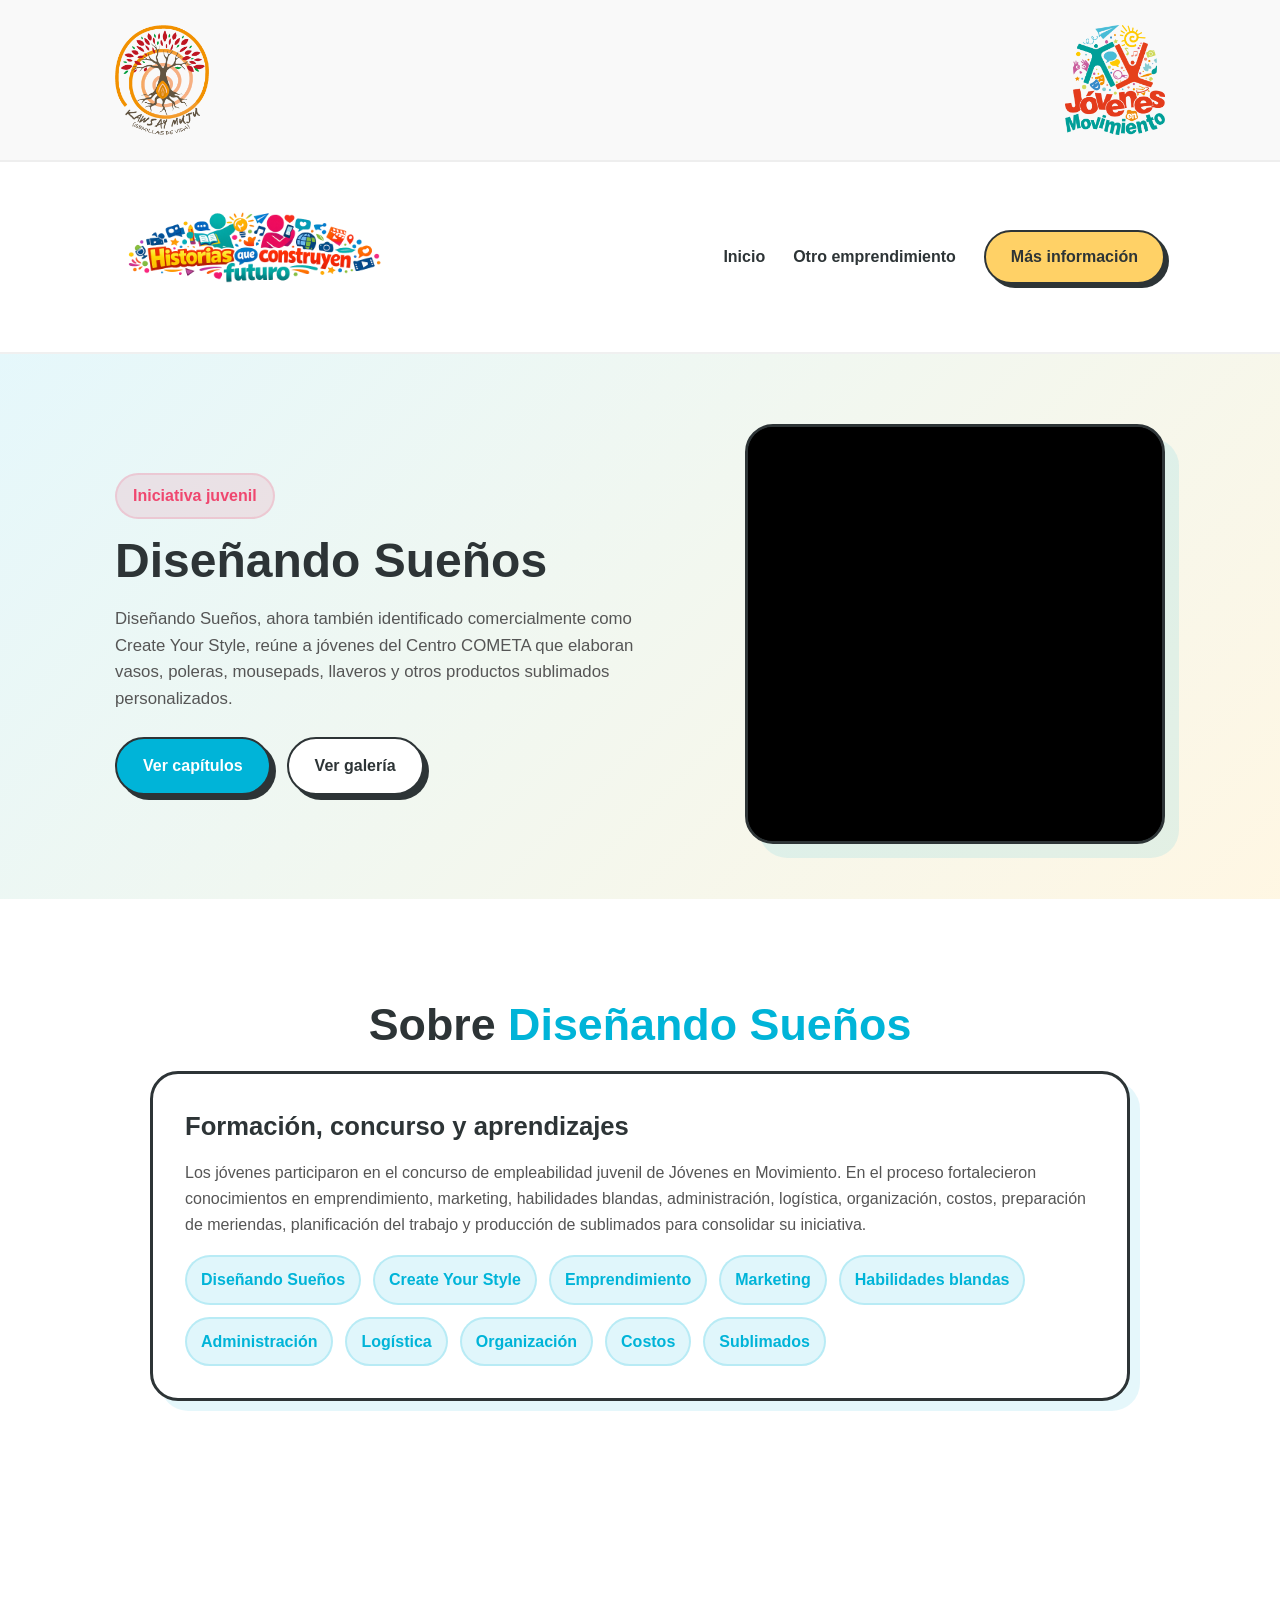
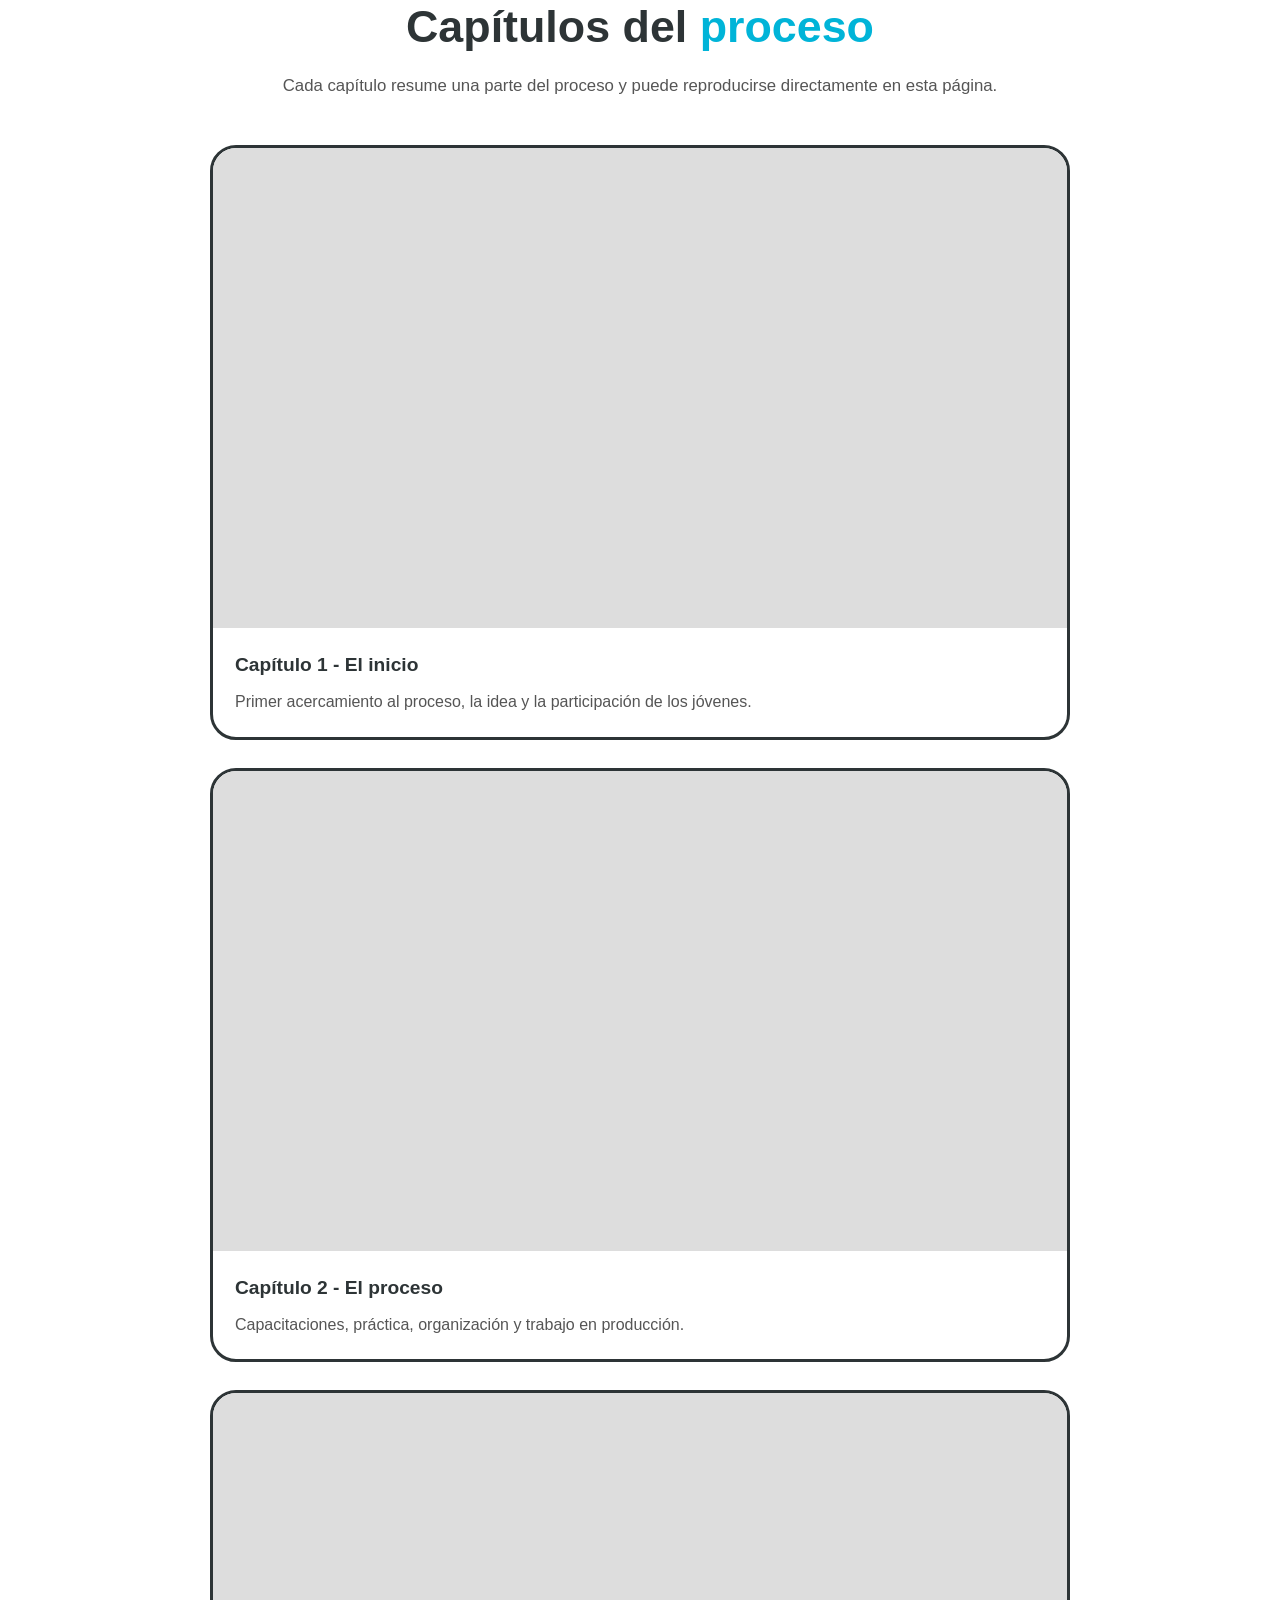
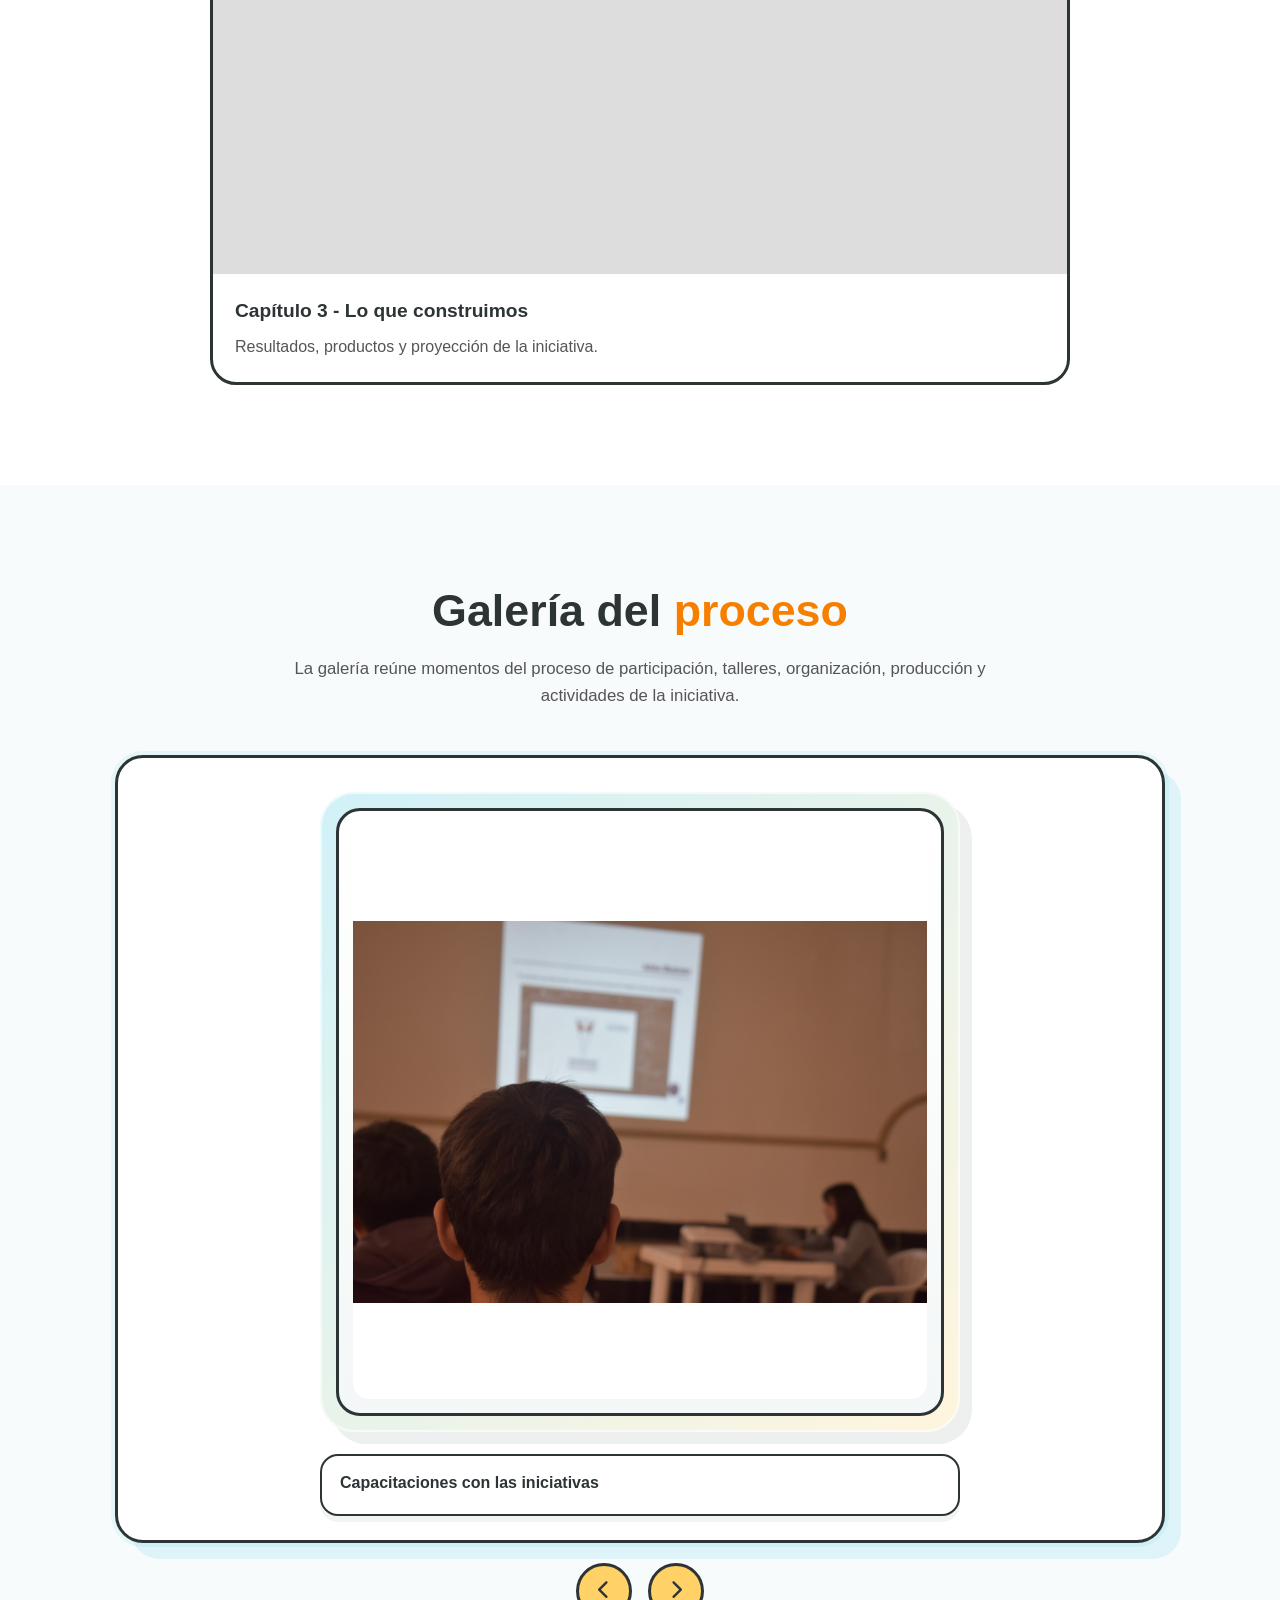
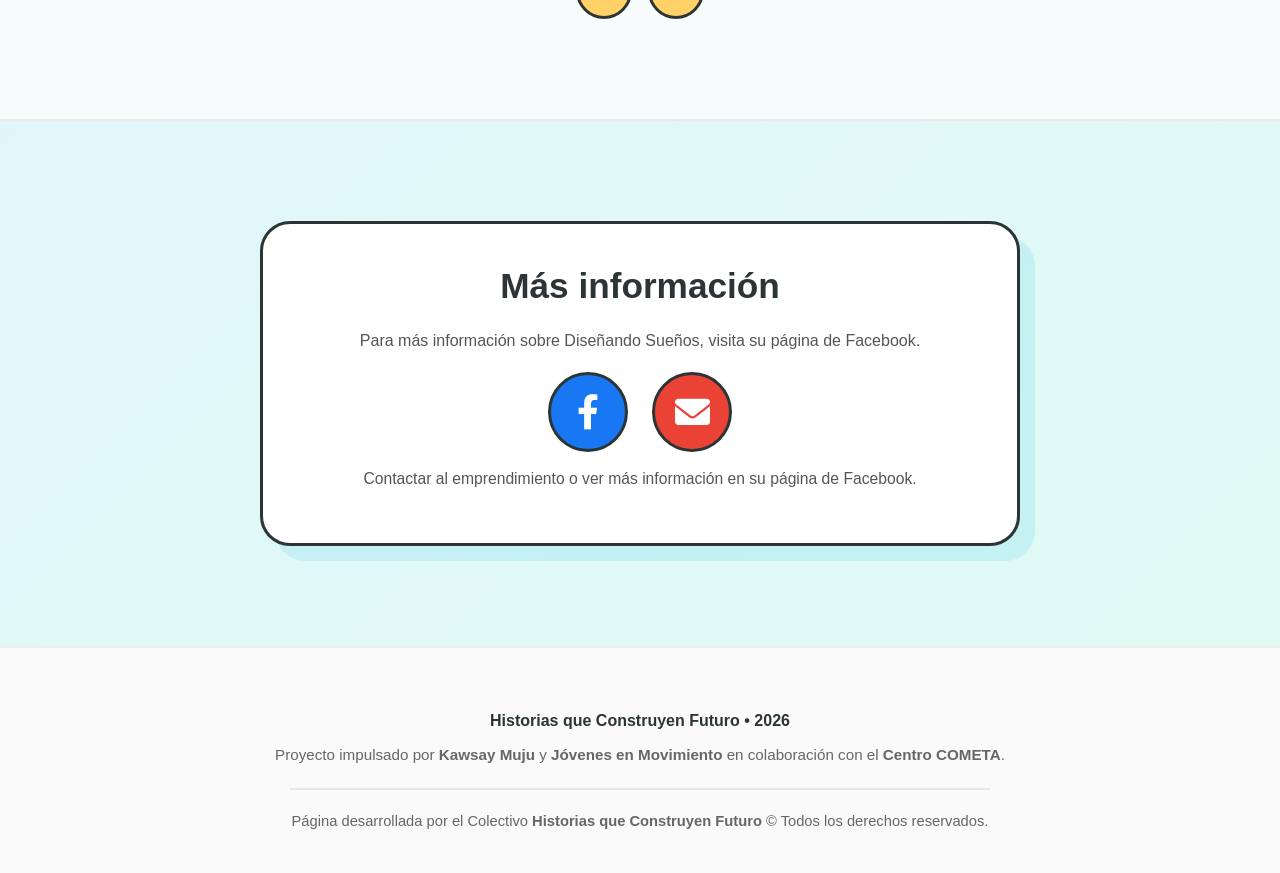
==== commit d1fe06f3: "Update divulgacion.html" ====
--- a/divulgacion.html
+++ b/divulgacion.html
@@ -217,7 +217,7 @@
                 heroVideoFile: "imagenes/Foto memorias .mp4",
                 projectNameInline: "Germinando Emprendimientos",
                 aboutBlockTitle: "Formación, concurso y aprendizajes",
-                summary: "Los jóvenes participaron en el concurso de empleabilidad juvenil de Jóvenes en Movimiento. En el proceso fortalecieron conocimientos en emprendimiento, marketing, habilidades blandas, administración, costos, organización y cultivo hidropónico, desde la germinación de semillas hasta el manejo del sistema de agua con nutrientes y el cuidado del huerto en espacios protegidos.",
+                summary: "Los jóvenes participaron en el concurso de empleabilidad juvenil de Jóvenes en Movimiento. En el proceso fortalecieron en iniciativas de incidencia juvenil, habilidades blandas, administración, costos, organización y cultivo hidropónico, desde la germinación de semillas hasta el manejo del sistema de agua con nutrientes y el cuidado del huerto en espacios protegidos.",
                 trainingPills: [
                     "Germinando Emprendimientos",
                     "Mina Verde",
@@ -255,14 +255,41 @@
         };
 
         function crearGaleria(folder) {
+            const descripciones = {
+                ds: [
+                    "Capacitaciones con las iniciativas",
+                    "Capacitaciones con las iniciativas",
+                    "Sesiones prácticas",
+                    "Presentación de iniciativa",
+                    "Sesión práctica de manejo de maquinaria",
+                    "Preparación de alimentación para capacitaciones",
+                    "Presentación de iniciativa",
+                    "Capacitaciones con las iniciativas",
+                    "Presentación de iniciativa",
+                    "Presentación de iniciativa"
+                ],
+                ge: [
+                    "Capacitaciones con las iniciativas",
+                    "Capacitaciones con las iniciativas",
+                    "Capacitaciones con las iniciativas",
+                    "Sesión práctica de producción",
+                    "Preparación de alimentación para capacitaciones",
+                    "Avance de la producción",
+                    "Construcción de huerto hidropónico",
+                    "Construcción de huerto hidropónico",
+                    "Avance de la producción",
+                    "Construcción de huerto hidropónico"
+                ]
+            };
+        
             const items = [];
             for (let i = 1; i <= 10; i++) {
                 items.push({
                     jpg: `imagenes/carrusel/${folder}/${i}.jpg`,
                     jpeg: `imagenes/carrusel/${folder}/${i}.jpeg`,
                     png: `imagenes/carrusel/${folder}/${i}.png`,
-                    title: `Foto ${i}`,
-                    desc: `Foto ${i}`
+                    title: descripciones[folder][i - 1],
+                    desc: ""
                 });
             }
             return items;
